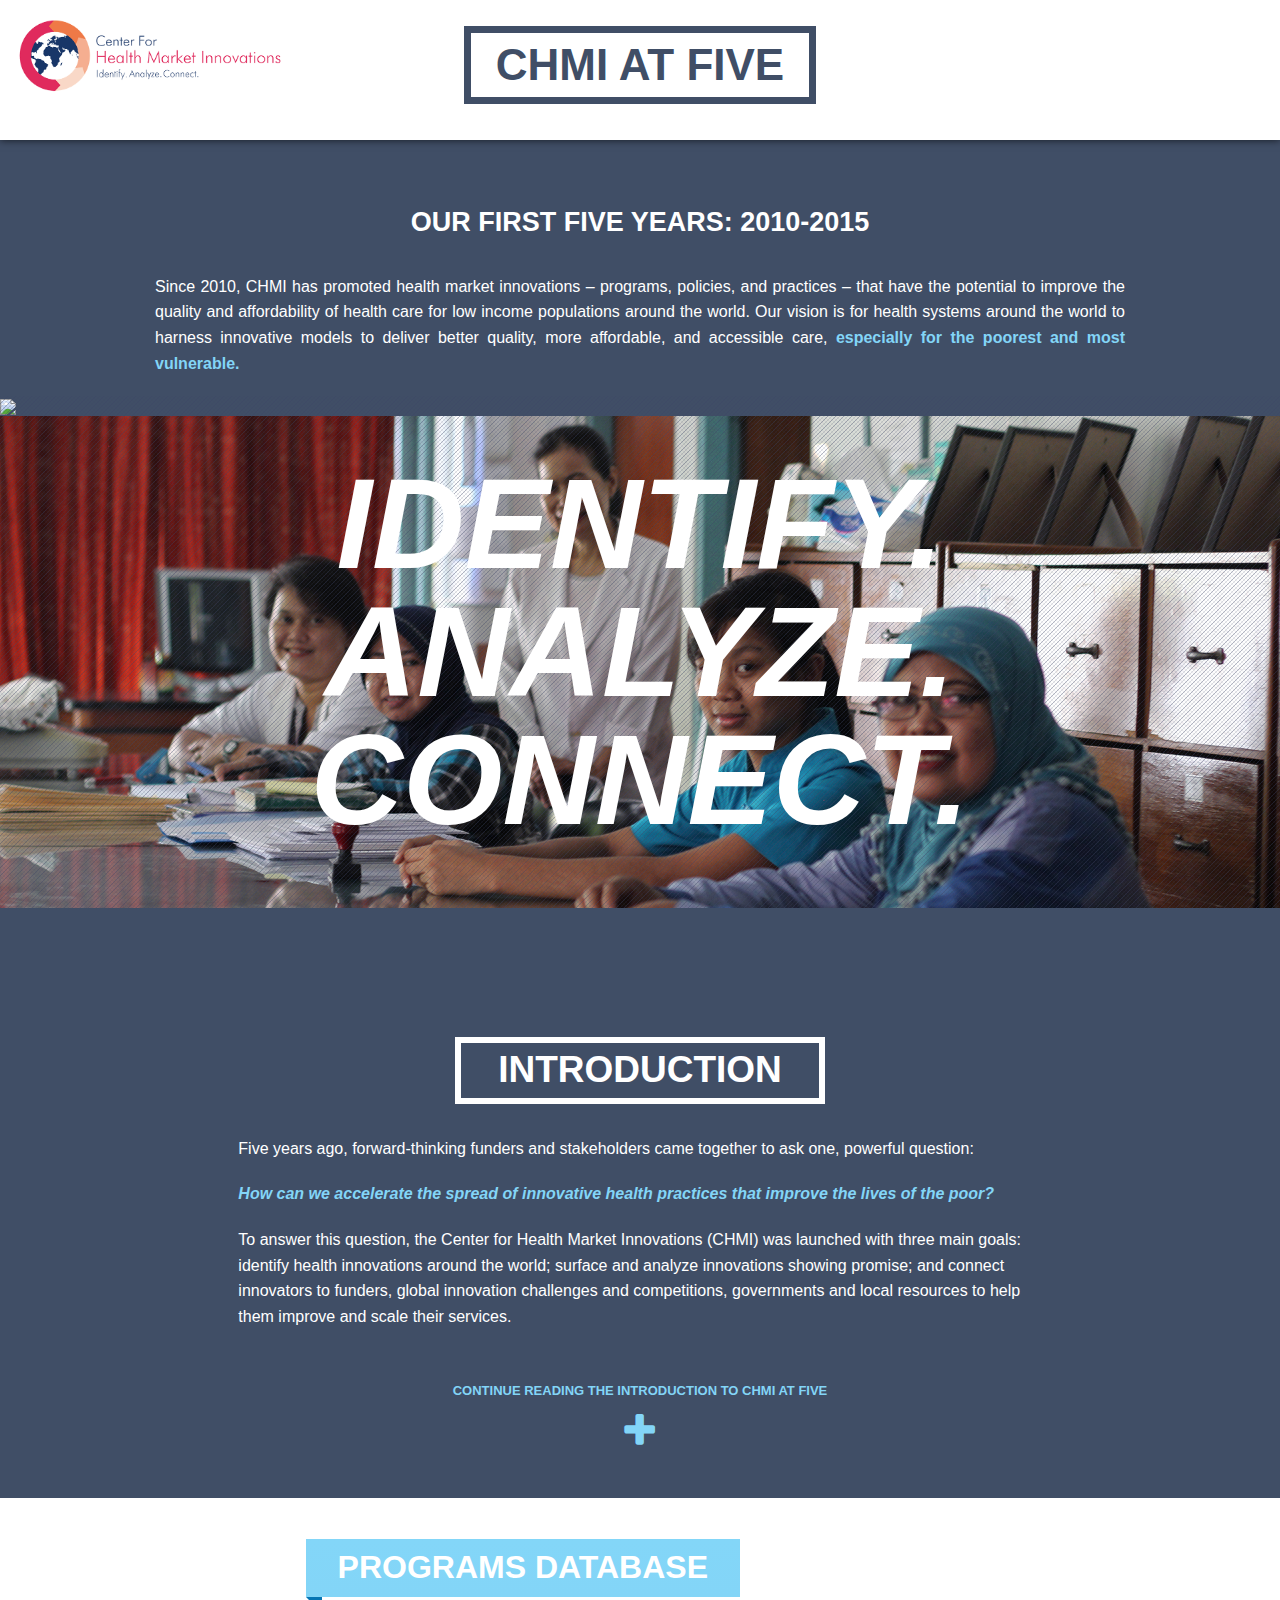
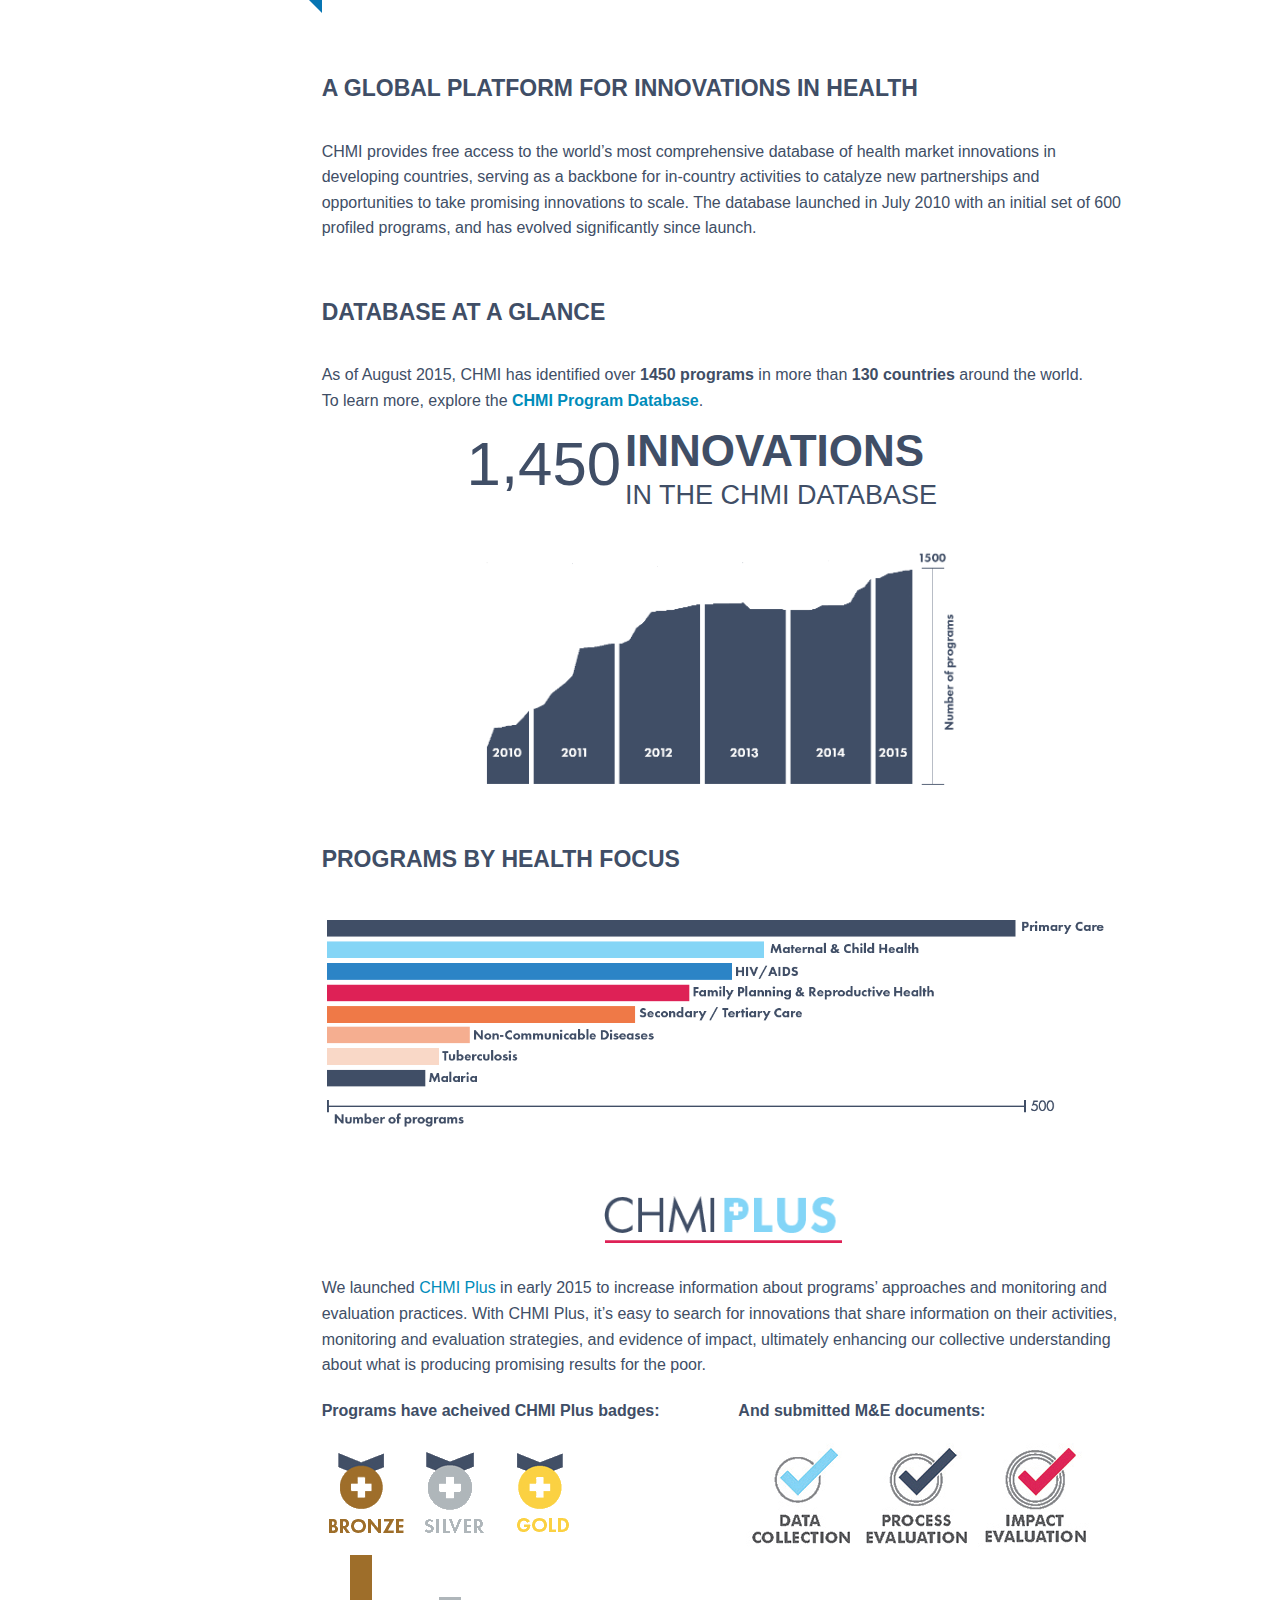
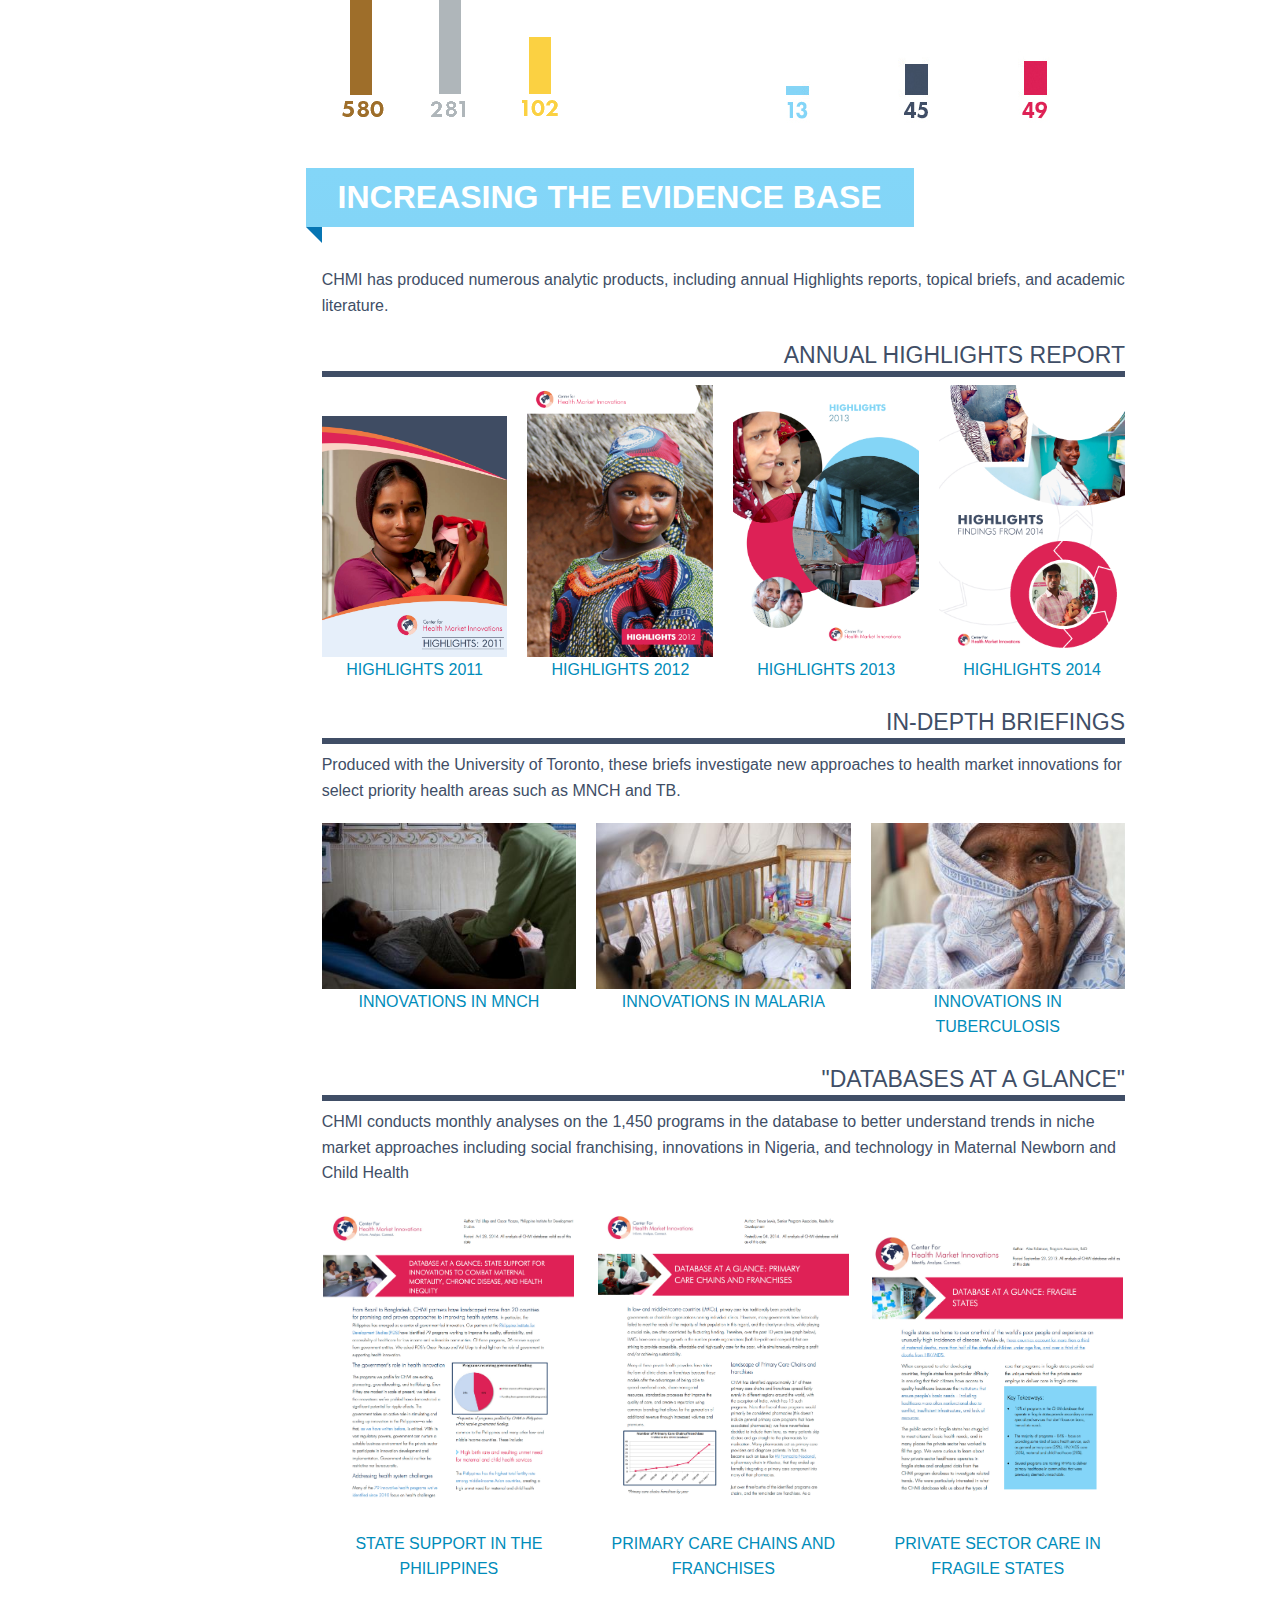
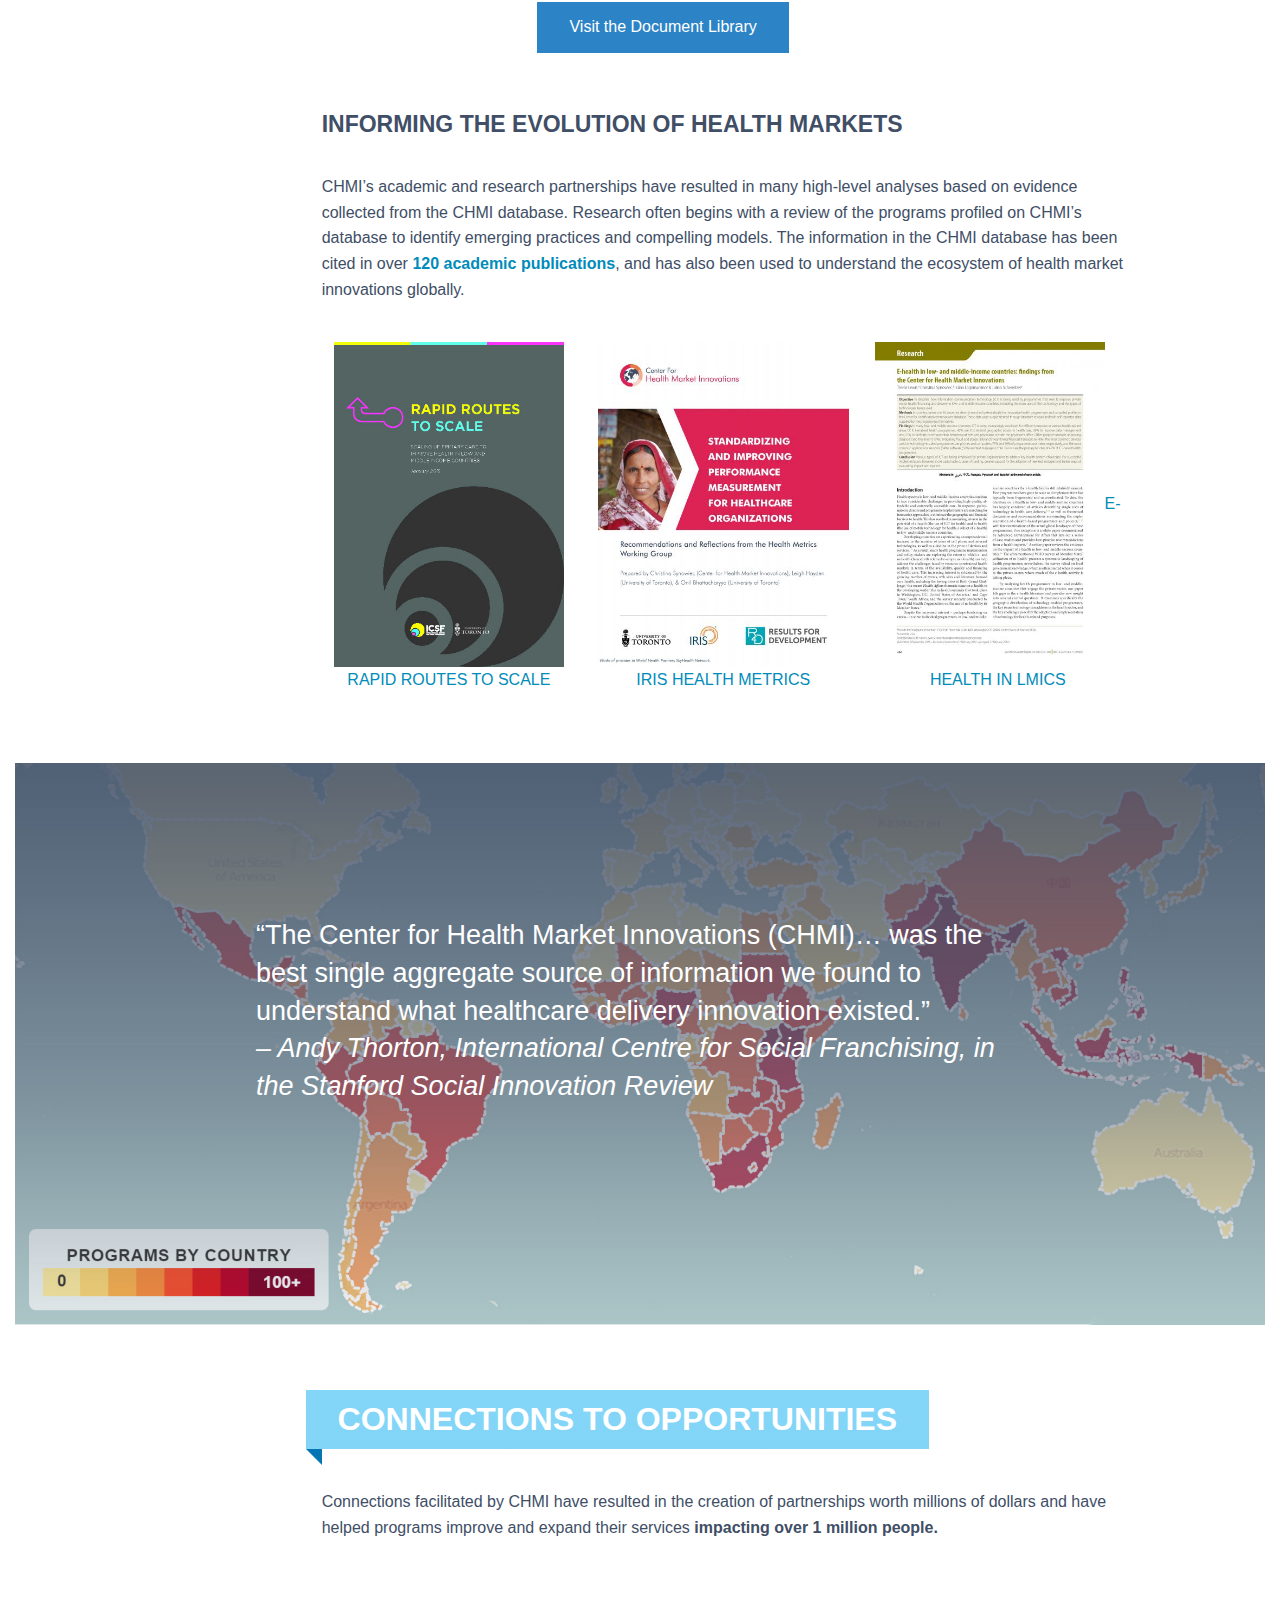
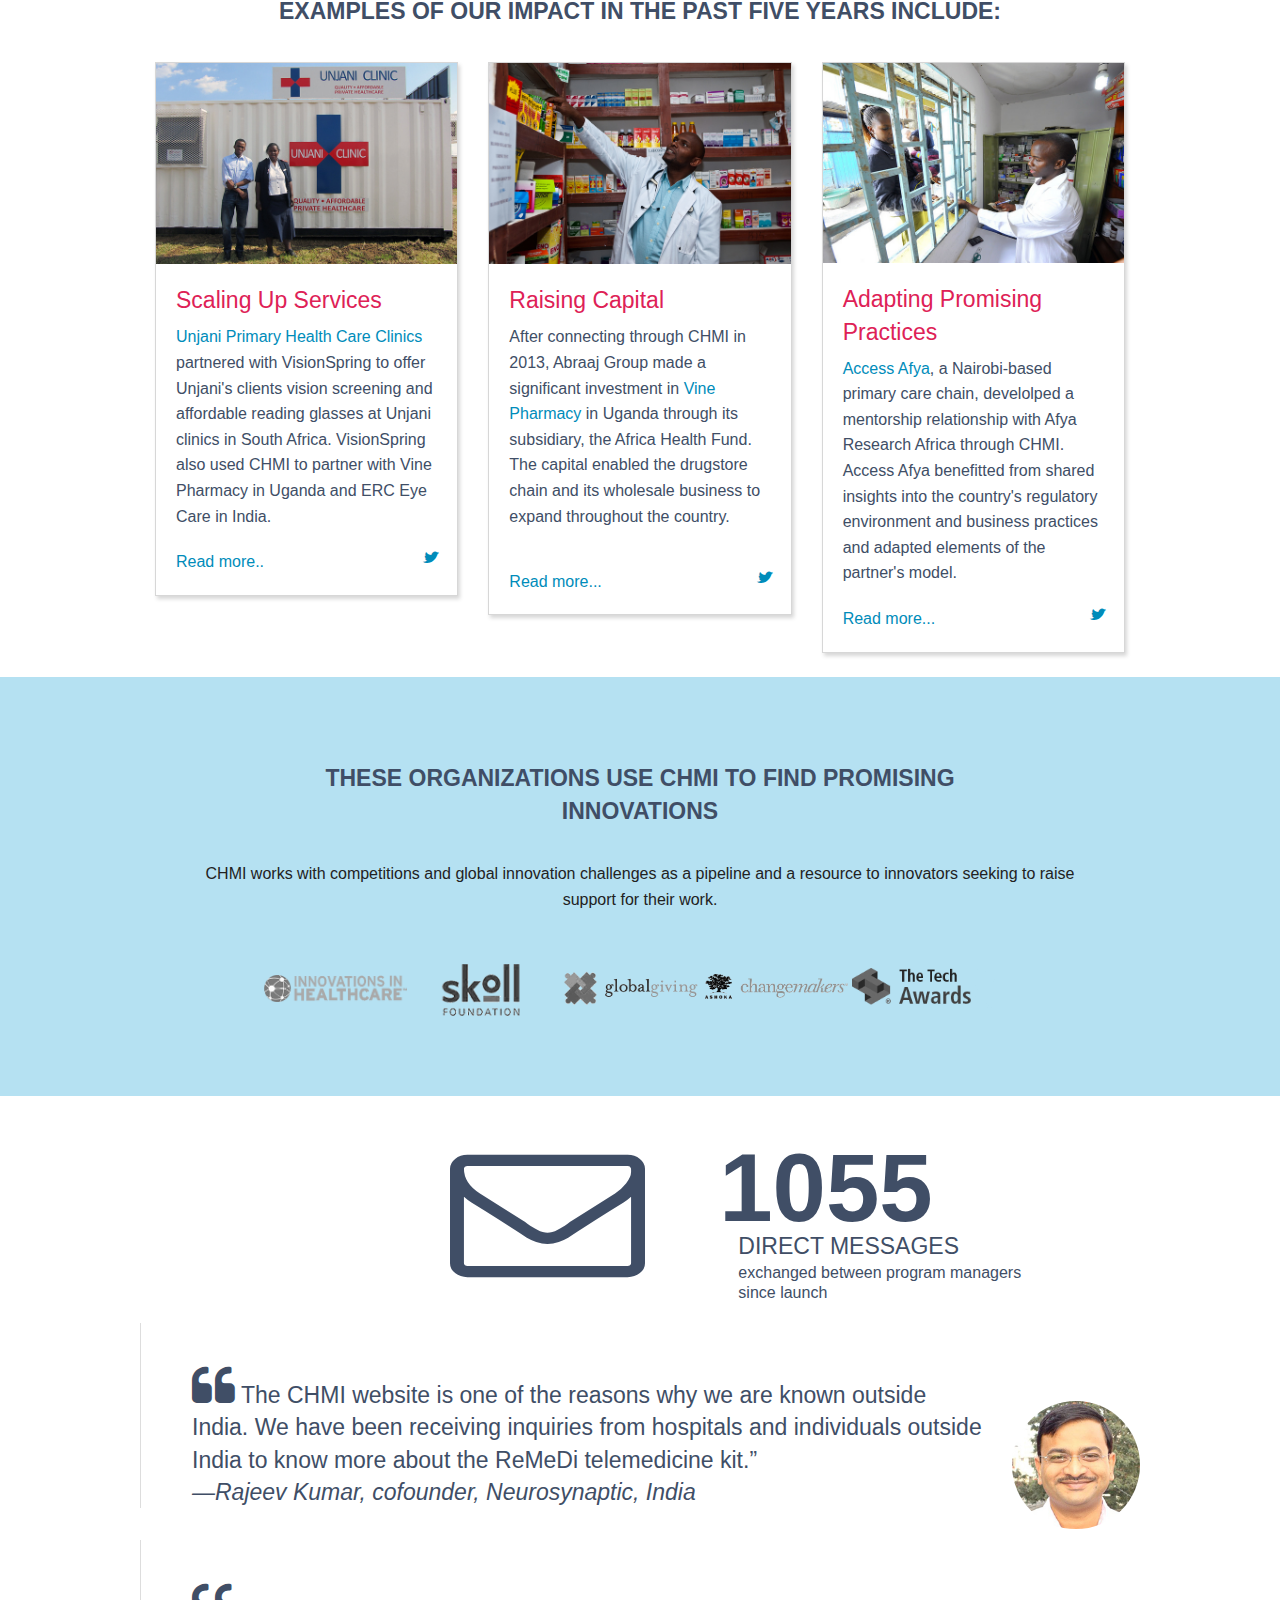
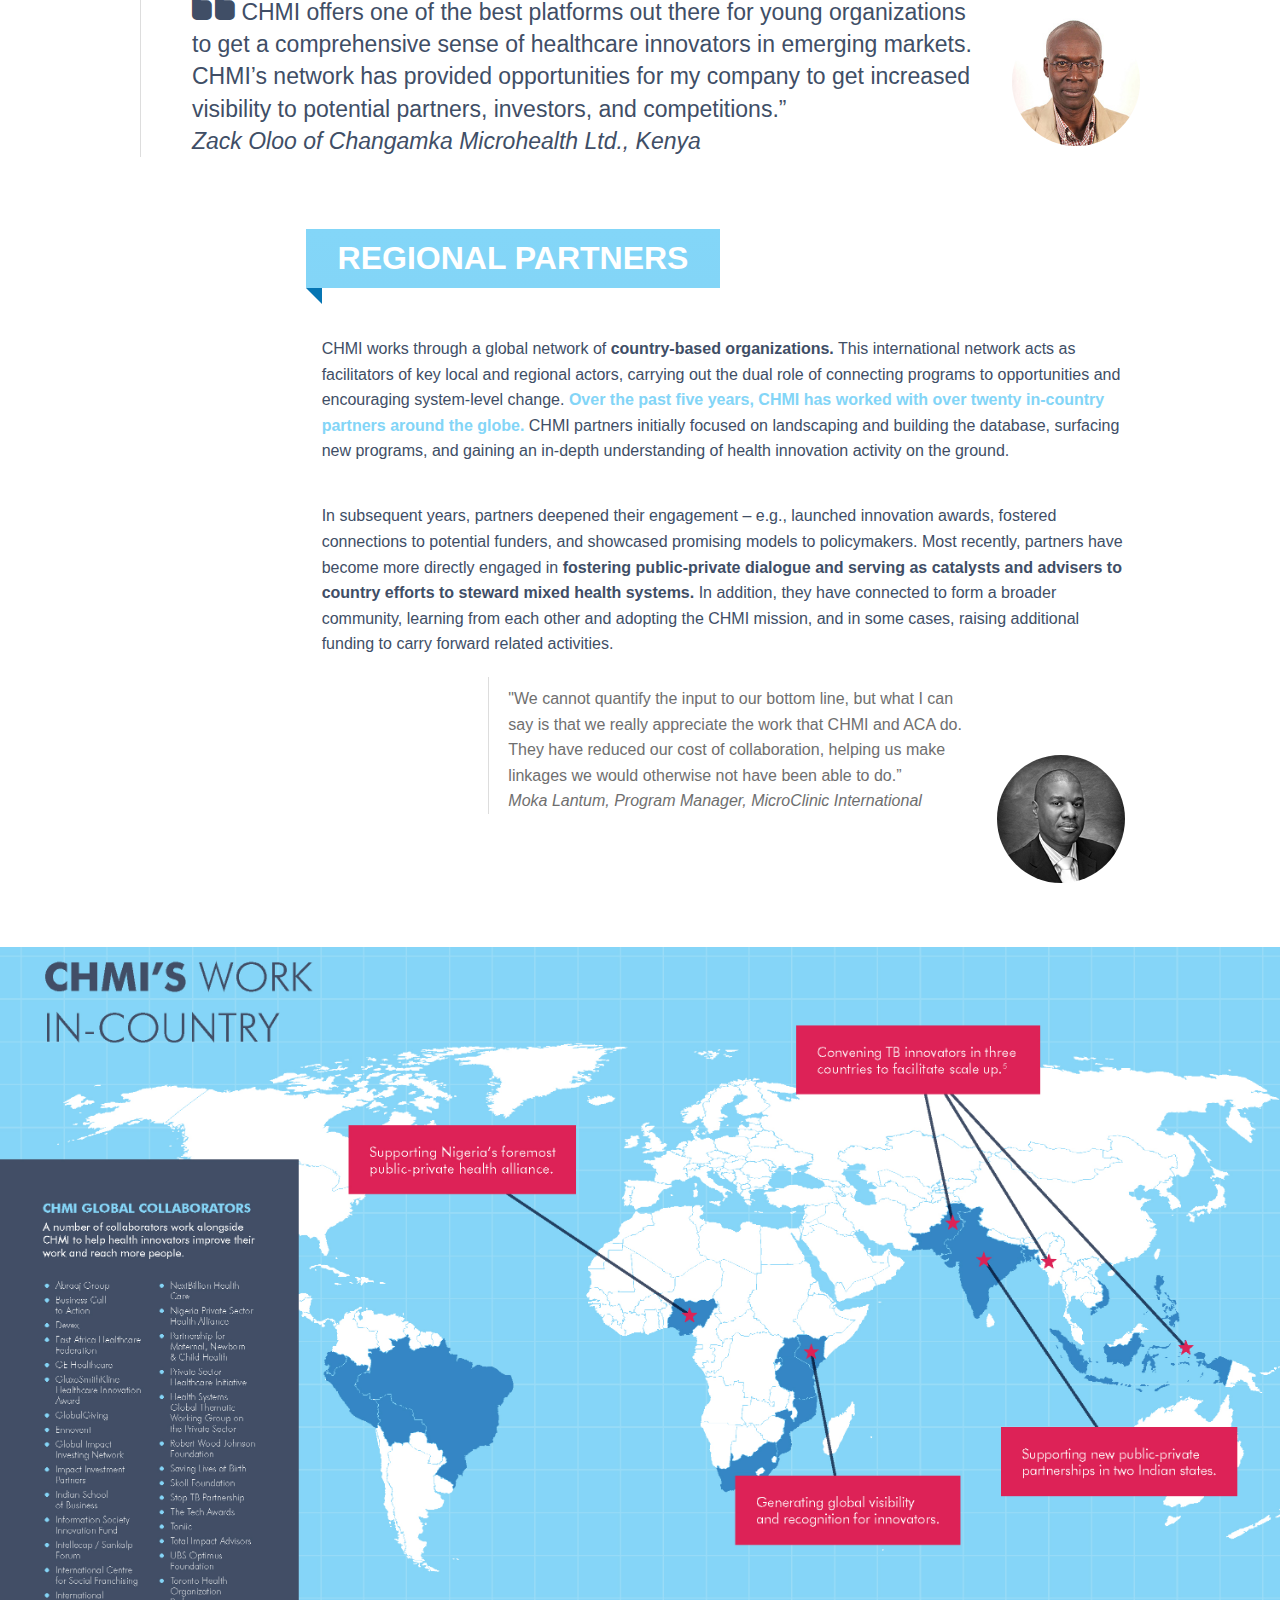
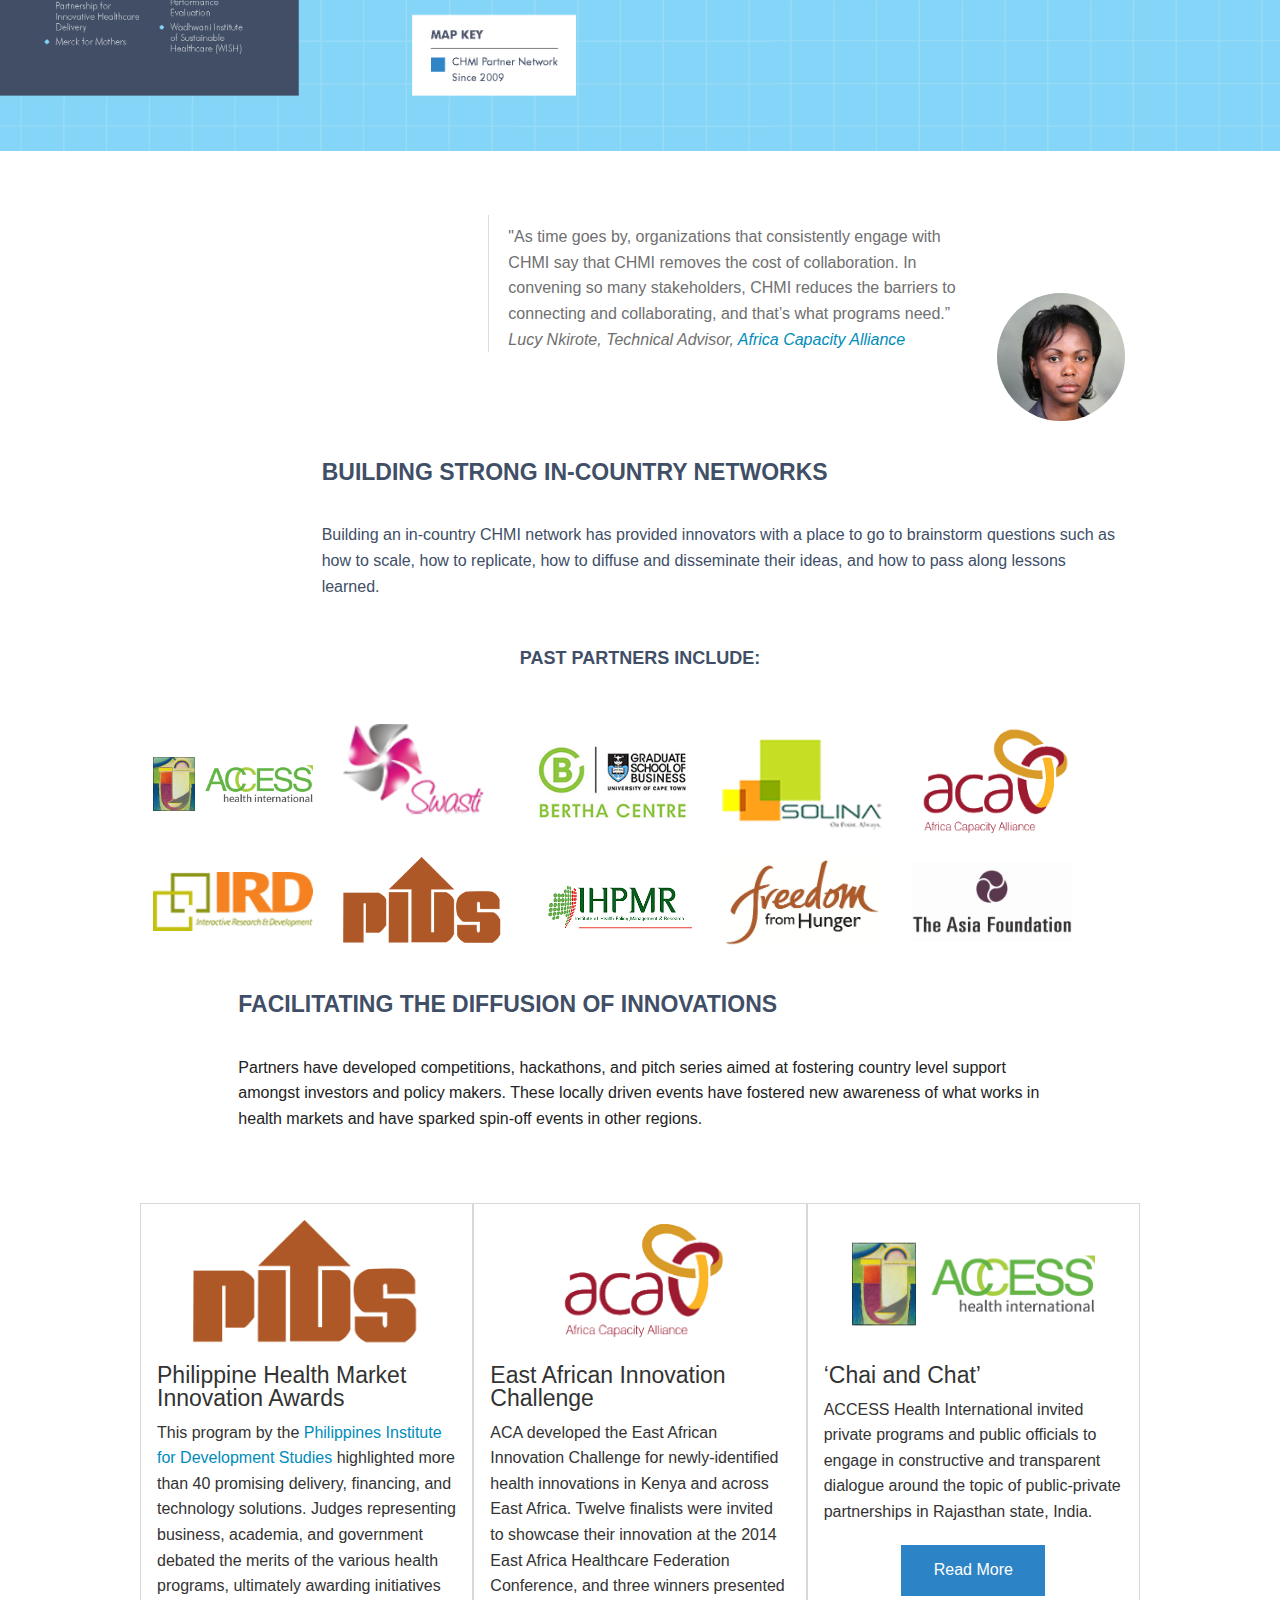
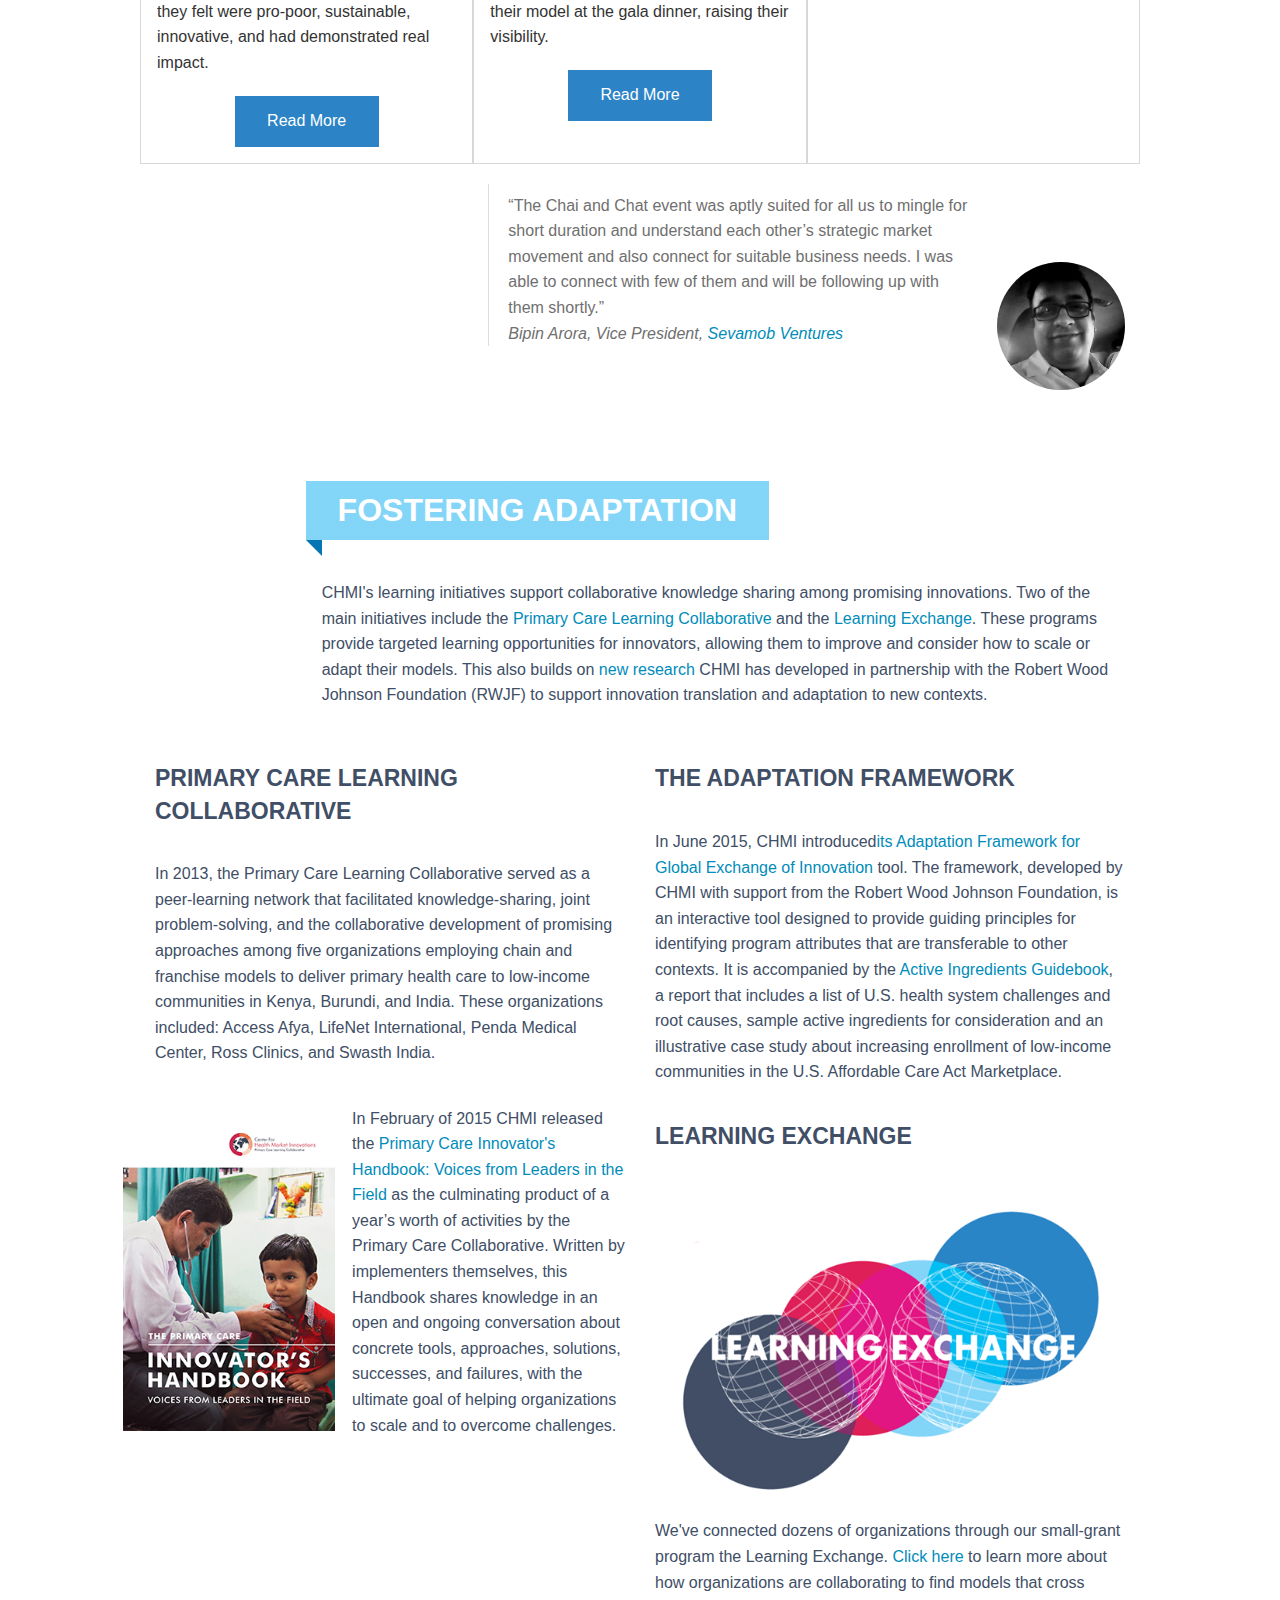
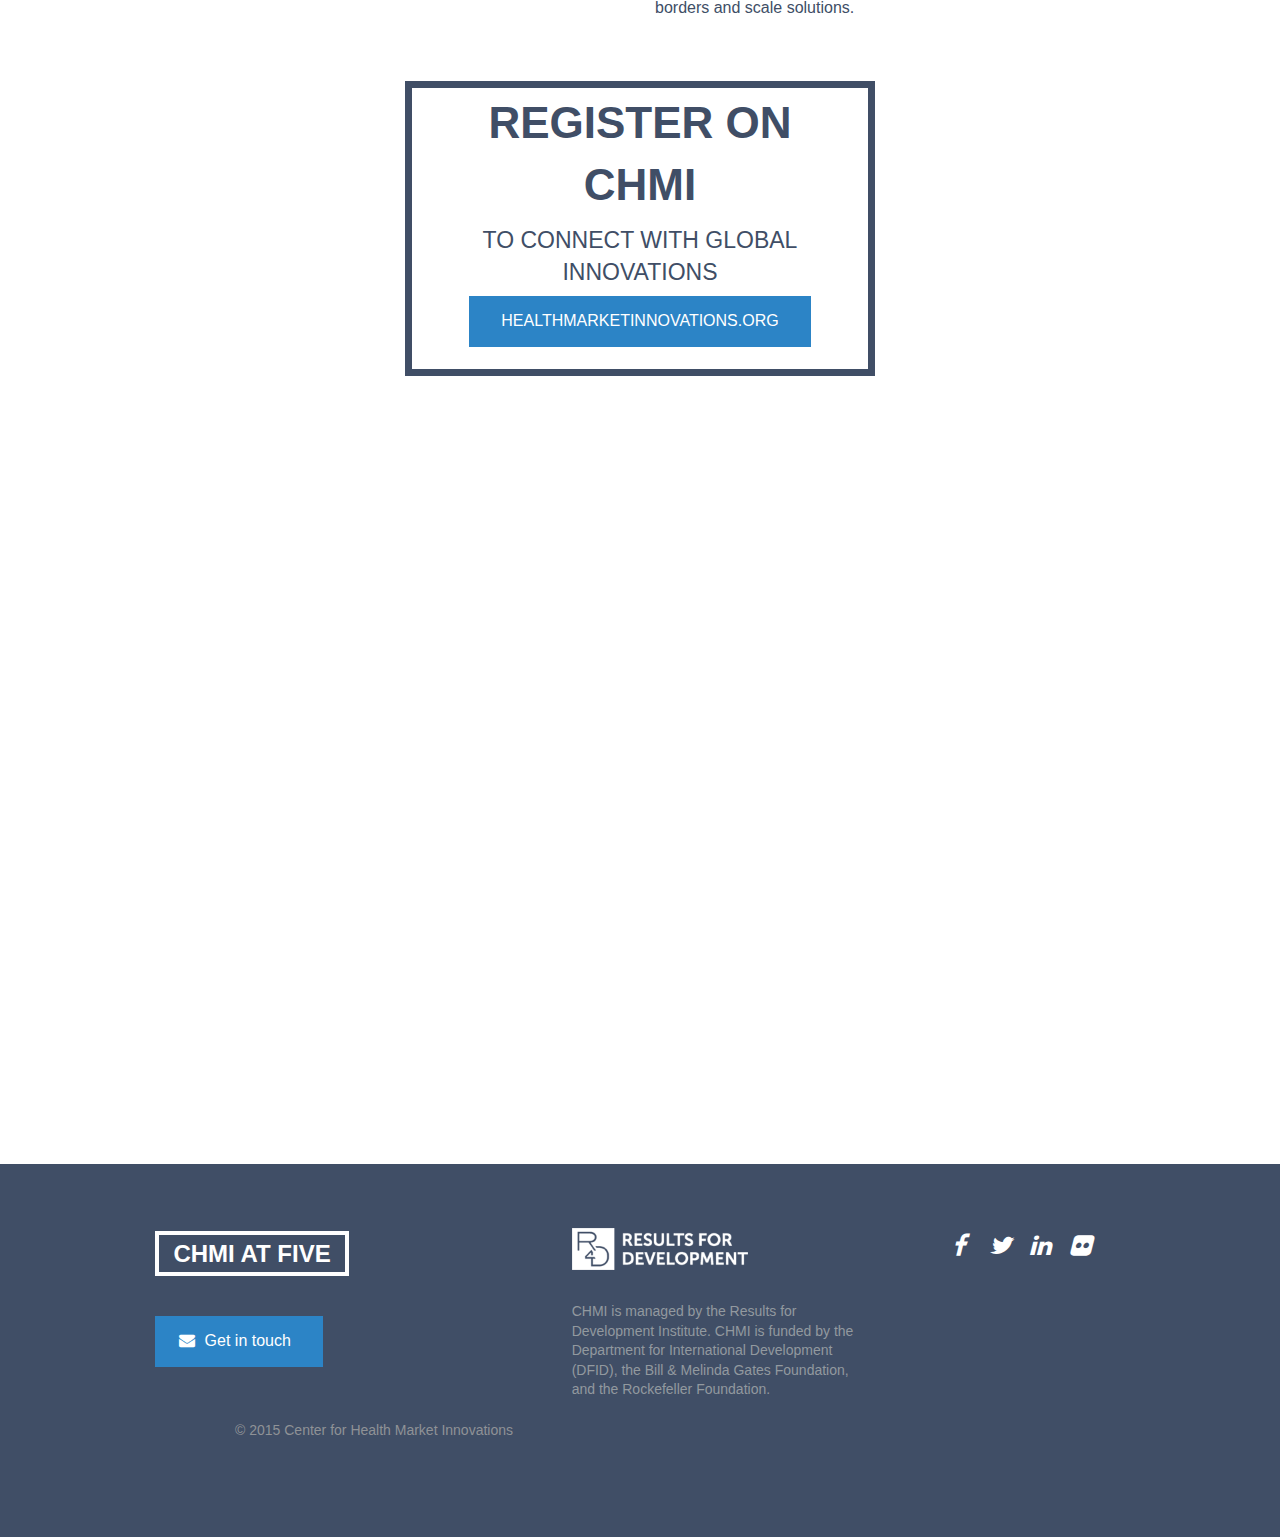
==== index.html @ 45d21d83 "final button" ====
<!DOCTYPE html>
<html>
<head>
    <meta charset="UTF-8">
    <meta content="width=device-width, initial-scale=1.0" name="viewport">

    <title>CHMI At Five | The Center for Health Market Innovations</title>
    <meta lang="en">
    <link href="css/foundation.min.css" rel="stylesheet">
    <link href="css/app.css" rel="stylesheet">
    <link href="https://maxcdn.bootstrapcdn.com/font-awesome/4.3.0/css/font-awesome.min.css" rel="stylesheet">
    <link href="http://cdn.jsdelivr.net/jquery.slick/1.5.5/slick.css" rel="stylesheet">
    <link href="http://cdn.jsdelivr.net/jquery.slick/1.5.5/slick-theme.css" rel="stylesheet" type="text/css"><!--HEAD SCRIPTS-->

    <script src="js/vendor/modernizr.js"></script>
    <script src="//use.typekit.net/idf0pjr.js"></script>
    <script>
try{Typekit.load();}catch(e){}
    </script>
</head>

<body class="tk-futura-pt">
    <!--Topbar nav content-->

    <header>
        <div class="fixed marquee">
            <nav class="top-bar large" data-topbar="">
                <div class="row">
                    <div class="small-3 left CHMIlogo">
                        <a href="http://www.healthmarketinnovations.org"><img alt="CHMI logo" src="img/CHMIlogo.png"></a>
                    </div>

                    <div class="small-12 small-centered">
                        <h1 class="topTitle" id="Top">CHMI at Five</h1>
                    </div>

                    <div class="large-3 small-4 right topLinks">
                        <ul class="inline-list right">
                            <li>
                                <a href="http://healthmarketinnovations.org/user/register">Join CHMI</a>
                            </li>

                            <li>
                                <a href="http://www.healthmarketinnovations.org">Visit the main site</a>
                            </li>
                        </ul>
                    </div>
                </div>
            </nav>
        </div>
    </header>

    <div class="pageWrap">
        <!--Main content-->

        <div class="colorTile1">
            <div class="row">
                <div class="small-10 small-centered columns contentWrap">
                    <h3 id="inText">Our First Five Years: 2010-2015</h3>
                </div>

                <div class="small-12 small-centered columns">
                    <p class="text-justify">Since 2010, CHMI has promoted health market innovations – programs, policies, and practices – that have the potential to improve the quality and affordability of health care for low income populations around the world. Our vision is for health systems around the world to harness innovative models to deliver better quality, more affordable, and accessible care, <span class="blue-em">especially for the poorest and most vulnerable.</span></p>
                </div>
            </div>

            <div class="slideContainer">
                <h1 id="heroText">Identify.<br>
                Analyze.<br>
                Connect.</h1>

                <div class="slick-multislider heroImage">
                    <div><img src="img/CHMIgroup1.jpg"></div>
                    <div><img src="img/CHMI_IAC1.jpg"></div>
                    <div><img src="img/CHMI_IAC2.jpg"></div>
                    <div><img src="img/CHMI_IAC3.jpg"></div>
                    <div><img src="img/CHMI_IAC4.jpg"></div>
                    <div><img src="img/CHMI_IAC5.jpg"></div>
                    <div><img src="img/CHMI_IAC6.jpg"></div>
                    <div><img src="img/CHMI_IAC7.jpg"></div>
                    <div><img src="img/CHMI_IAC8.jpg"></div>
                </div>
            </div>

            <div class="row">
                <div class="medium-10 small-12 small-centered columns">
                    <h2 class="secTitle" style="width:10em">Introduction</h2>
                    <p>Five years ago, forward-thinking funders and stakeholders came together to ask one, powerful question:</p>
                </div>
            </div>

            <div class="row">
                <div class="small-12 medium-10 small-centered columns">
                    <p class="blue-em"><em>How can we accelerate the spread of innovative health practices that improve the lives of the poor?</em></p>
                </div>
            </div>

            <div class="row">
                <div class="medium-10 small-12 small-centered columns">
                    <p>To answer this question, the Center for Health Market Innovations (CHMI) was launched with three main goals: identify health innovations around the world; surface and analyze innovations showing promise; and connect innovators to funders, global innovation challenges and competitions, governments and local resources to help them improve and scale their services.</p><a class="expander readmore" href="#">Continue Reading the Introduction to CHMI at Five<br/><br/>
                    <span class="down-chev rotate down fa chev fa-plus fa-3x"></span></a>

                    <div class="content acs">
                        <!--Intro Text-->

                        <p>The <strong>CHMI approach combines information provision, analysis, research, connections and ‘learning’ activities</strong> that promote the improvement and adaptation of promising programs, policies and practices that show promise in providing better and more affordable care to the poor.</p>

                        <p>This year, as we celebrate our five year anniversary, we wanted to share highlights of what we have accomplished, what we have learned through the years, and where we hope to go next.</p><br>

                        <h4 class="subheadW">Improved access to information on the universe of health innovations</h4>

                        <p>After five years of intensive landscaping we have profiled more than 1,450 health programs, policies and practices from over 130 countries, making the CHMI database the most comprehensive global online repository of information on health innovations. Our online database has been used over 1 million times, with over half of the visits coming from low- and middle-income countries (LMICs). Today, the database has been used in a variety of different ways – to identify programs for funding, to understand the landscape of programmatic options by governments, to connect with like-minded innovators, to spot new trends and promising practices, and as a research tool cited in over 120 publications.</p>

                        <h4 class="subheadW">Increased the evidence base to promote learning and collaboration in health innovation</h4>

                        <p>One of the most critical gaps we have sought to address through CHMI is the lack of systematic evidence on health markets and the individual programs operating within them. We have made several investments to increase our understanding about which programs are showing promising results, as well as what implementation challenges programs face. The CHMI <a href="http://healthmarketinnovations.org/about/reported-results">Reported Results</a> initiative and <a href="http://healthmarketinnovations.org/about/CHMIPlus">CHMI PLUS</a> encourage hundreds of organizations to share their results and impact through CHMI. Increasing transparency about programmatic results promotes an environment of learning and collaboration across our network of innovators. The more programs share, the more CHMI and others can engage with them with targeted support such as evaluation and learning services.</p><br>

                        <p>In addition, the CHMI database provides a rich source of data to better understand developments in the growth and diffusion of specific types of business models – e.g., models that improve maternal and child health or increase access to primary care. Today, the CHMI database has been used to develop nearly 40 unique research and analytic products from the CHMI team and our collaborators – ranging from our <a href="C:/Users/lgoodman/Downloads/healthmarketinnovations.org/Highlights">annual Highlights Reports</a> providing an overview of trends in health innovation, to our partnership with the Global Impact Investing Network to develop standardized <a href="http://healthmarketinnovations.org/content/health-metrics">health metrics</a> for innovators, to our in-depth research on the role of <a href="http://healthmarketinnovations.org/sites/default/files/IP%20Study_Summary%20for%20HSR_10%2010%2010.pdf">Informal Providers in Mixed Health Systems</a>.</p>

                        <h4 class="subheadW">Collaborated with a network of country-based partners to capitalize on health innovations for national health priorities</h4><img alt="A meeting of CHMI and regional partners in Kenya in 2011" class="quote-right" src="img/Kenya_meeting1.jpg">

                        <p class="text-justify">Our global network of country-based organizations has facilitated some of CHMI's most exciting activities. This network of partners works to understand the innovations in their country and inform policy and practice about how innovations can be harnessed to improve health services for the poor. CHMI’s partners have developed a number of country-level mechanisms to source and support programs – e.g., competitions, innovation hackathons, and pitch series aimed at fostering country level support to innovations amongst donors, investors and policymakers. Our partners have collaborated with policymakers to promote increased government engagement of private sector providers and created broad-based platforms for key health systems stakeholders that promote alignment around how to capitalize on the innovations in their country. These <a href="http://healthmarketinnovations.org/blog/spotlight-access-health-facilitating-public-private-partnerships-health">locally driven efforts</a> have sparked increased momentum around the potential of how health innovations can be supported by governments and others to advance countries’ national health priorities.</p>

                        <h4 class="subheadW">Supported the improvement and adaptation of health innovations.</h4>

                        <p>Early on, CHMI recognized the need for user-driven learning opportunities so that programs could work with like-minded peers to co-create solutions to common challenges, adapt promising practices from others, and iterate and experiment with new approaches. The overarching goal was to improve their models and make them more scalable and sustainable. To achieve this, CHMI launched the Learning Exchange and <a href="http://healthmarketinnovations.org/document/chmi-primary-care-learning-collaborative-overview">Primary Care Learning Collaborative</a> to help innovators build upon existing models and adapt promising practices. These initiatives have promoted extensive cross-border collaboration resulting in valuable insights and practical recommendations for improvement and adaptation.</p>

                        <p class="quote-left fancy-quote">The evolution of our work has taught us that there is great potential in connecting promising innovations to governments through policy and financing mechanisms, global collaborators working to improve health systems, and each other with the goal of achieving amplified impact on health markets and promoting the diffusion of “what works” beyond individual programs and contexts.</p>

                        <p>Programs point to the value of collaborative learning opportunities, and the utility of the lessons learned in the <a href="http://healthmarketinnovations.org/Handbook">Innovator’s Handbook</a>.</p>

                        <h4 class="subheadW">Where we can go in the future…</h4>

                        <p>In early 2015, CHMI underwent a strategic review of its work of the past five years. The process was conducted by an independent evaluator in close collaboration with our funders, UK Aid and the Bill and Melinda Gates Foundation (BMGF). This strategic review provided us with a valuable opportunity for self-reflection and open discussion about CHMI’s genesis and original objectives, accomplishments, lessons learned, and potential future directions. A key takeaway from the review was that CHMI continues to be a highly relevant platform with important accomplishments over the past five years which can be leveraged to achieve even greater impact in the future. Read our founder Gina Lagomarsino's article on <a href="https://www.devex.com/news/the-5-c-s-of-innovation-ecosystems-86639">The Five C's of Innovation Ecosystems"</a> to learn how we're applying the lessons of CHMI accross the multiple innovation platforms at Results for Development. As our work has evolved continuously since CHMI’s launch, we expect our activities will continue to evolve in the future as we facilitate innovations to improve health markets around the world. In the near-term, our new portfolio of “learning” activities that promote the improvement and adaptation of promising programs are already reaching new communities of innovators and global partners. Stay tuned to learn more!</p><br>
                    </div>
                </div>
            </div>
        </div>

        <div class="colorTile2 --colorTile3--">
            <div class="row">
                <section class="medium-10 small-12 push-2 columns">
                    <div id="ribbon">
                        <span id="Ribcontent">Programs Database</span>
                    </div>

                    <h4 class="subheader2">A Global Platform for Innovations in Health</h4>

                    <p>CHMI provides free access to the world’s most comprehensive database of health market innovations in developing countries, serving as a backbone for in-country activities to catalyze new partnerships and opportunities to take promising innovations to scale. The database launched in July 2010 with an initial set of 600 profiled programs, and has evolved significantly since launch.</p>
                </section>
            </div>

            <div class="row">
                <section class="medium-10 small-12 push-2 columns">
                    <h4 class="subheader2">Database at a Glance</h4>

                    <p>As of August 2015, CHMI has identified over <strong>1450 programs</strong> in more than <strong>130 countries</strong> around the world.<br>
                    To learn more, explore the <a href="http://www.healthmarketinnovations.org/programs"><strong>CHMI Program Database</strong></a>.</p>

                    <div class="small-8 small-centered columns">
                        <div class="odometer" id="odometer">
                            600
                        </div>

                        <h1 style="text-transform:uppercase; line-height:.8em; font-weight:700;">Innovations</h1>

                        <h3 style="text-transform:uppercase">in the CHMI Database</h3>
                    </div>

                    <div class="small-8 small-centered columns revealOnScroll" data-animation="fadeInLeft" id=""><img src="img/programtimemap.png"></div>
                </section>
            </div>

            <div class="row">
                <div class="small-10 push-2 columns revealOnScroll" data-animation="fadeInRight">
                <h4 class="subheader2">Programs by Health Focus</h4><img src="img/ProgramsFocus2.png"></div>
            </div><br>

            <div class="row">
                <div class="small-12 medium-10 push-2 columns top-mar">
                    <div class="small-12 medium-4 small-centered columns"><img alt="CHMI Plus" src="img/CHMIPlus.png"></div>

                    <p class="top-mar">We launched <a href="http://healthmarketinnovations.org/about/CHMIPlus">CHMI Plus</a> in early 2015 to increase information about programs’ approaches and monitoring and evaluation practices. With CHMI Plus, it’s easy to search for innovations that share information on their activities, monitoring and evaluation strategies, and evidence of impact, ultimately enhancing our collective understanding about what is producing promising results for the poor.</p>

                    <div class="row">
                        <div class="medium-6 small-12 columns revealOnScroll" data-animation="fadeInUp">
                        <p class="bold-li">Programs have acheived CHMI Plus badges:</p><img alt="CHMI Plus Badges" src="img/PLUSbadges.png"></div>

                        <div class="medium-6 small-12 columns revealOnScroll" data-animation="fadeInUp">
                        <p class="bold-li">And submitted M&amp;E documents:</p><img alt="CHMI M and E docs" src="img/MEBadges815.jpg"></div>
                    </div>
                </div>
            </div>
        </div>

        <div class="colorTile2 --colorTile1--">
            <div class="row">
                <section class="medium-10 push-2 small-12 columns">
                    <div id="ribbon">
                        <span id="Ribcontent">Increasing the Evidence Base</span>
                    </div>

                    <p>CHMI has produced numerous analytic products, including annual Highlights reports, topical briefs, and academic literature.</p>

                    <div>
                        <section>
                            <h4 class="repTitle">Annual Highlights Report</h4>

                            <ul class="medium-block-grid-4 small-block-grid-2 reports">
                                <li>
                                    <a href="http://healthmarketinnovations.org/document/chmi-highlights-2011"><img src="img/Highlights2011cover.jpg" style="margin-top: 17%">Highlights 2011</a>
                                </li>

                                <li>
                                    <a href="http://healthmarketinnovations.org/document/chmi-highlights-2012"><img src="img/Highlights2012cover.jpg">Highlights 2012</a>
                                </li>

                                <li>
                                    <a href="http://healthmarketinnovations.org/document/highlights-2013"><img src="img/Highlights2013cover.jpg">Highlights 2013</a>
                                </li>

                                <li>
                                    <a href="http://healthmarketinnovations.org/Highlights2014"><img src="img/Highlights2014cover.jpg">Highlights 2014</a>
                                </li>
                            </ul><!--Highlights-->
                        </section>

                        <section>
                            <h4 class="repTitle">In-Depth Briefings</h4>

                            <p>Produced with the University of Toronto, these briefs investigate new approaches to health market innovations for select priority health areas such as MNCH and TB.</p>

                            <ul class="small-block-grid-3 reports">
                                <li>
                                    <a href="http://healthmarketinnovations.org/document/mnch-brief-september-2013"><img src="img/MNCHbrief.jpg">Innovations in MNCH</a>
                                </li>

                                <li>
                                    <a href="http://healthmarketinnovations.org/document/malaria-brief-april-2014"><img src="img/Malariabrief.jpg">Innovations in Malaria</a>
                                </li>

                                <li>
                                    <a href="http://healthmarketinnovations.org/document/tuberculosis-brief-may-2014"><img src="img/TBbrief.jpg">Innovations in Tuberculosis</a>
                                </li>
                            </ul><!--Briefs-->
                        </section>

                        <section>
                            <h4 class="repTitle">"Databases at a Glance"</h4>

                            <p>CHMI conducts monthly analyses on the 1,450 programs in the database to better understand trends in niche market approaches including social franchising, innovations in Nigeria, and technology in Maternal Newborn and Child Health</p>

                            <ul class="small-block-grid-3 reports">
                                <li>
                                    <a href="http://healthmarketinnovations.org/blog/database-glance-state-support-innovations-combat-maternal-mortality-chronic-disease-and-health"><img src="img/DAGPhilippines.jpg">State Support in the Philippines</a>
                                </li>

                                <li>
                                    <a href="http://healthmarketinnovations.org/blog/database-glance-chains-and-franchises-providing-primary-care"><img src="img/DAGChainsFranchises.jpg">Primary Care Chains and Franchises</a>
                                </li>

                                <li>
                                    <a href="http://healthmarketinnovations.org/blog/database-glance-private-sector-care-fragile-states"><img src="img/DAGFragileStates.jpg">Private Sector Care in Fragile States</a>
                                </li>
                            </ul><!--DAGS-->
                        </section>

                        <div class="small-6 small-centered columns">
                            <a class="button" href="http://healthmarketinnovations.org/search/site/database%20at%20a%20glance">Visit the Document Library</a>
                        </div>
                    </div>

                    <div>
                        <h4 class="subheader2">Informing the Evolution of Health Markets</h4>

                        <p>CHMI’s academic and research partnerships have resulted in many high-level analyses based on evidence collected from the CHMI database. Research often begins with a review of the programs profiled on CHMI’s database to identify emerging practices and compelling models. The information in the CHMI database has been cited in over <a href="https://scholar.google.com/scholar?hl=en&q=healthmarketinnovations.org&btnG=&as_sdt=1%2C9&as_sdtp="><strong>120 academic publications</strong></a>, and has also been used to understand the ecosystem of health market innovations globally.</p><br>

                        <ul class="small-block-grid-3 reports">
                            <li>
                                <a href="http://www.the-icsf.org/wp-content/uploads/2015/01/Rapid-Routes-to-Scale-Report-Jan-20151.pdf"><img src="img/RapidRoutes.jpg">Rapid Routes to Scale</a>
                            </li>

                            <li>
                                <a href="http://healthmarketinnovations.org/sites/default/files/IRIS%20long%20paper%20with%20cover.pdf"><img src="img/IRIS.jpg">IRIS Health Metrics</a>
                            </li>

                            <li>
                                <a href="http://healthmarketinnovations.org/sites/default/files/E-health%20in%20low-%20and%20middle-income%20countries%20-%20findings%20from%20the%20Center%20for%20Health%20Market%20Innovations.pdf"><img src="img/eHealth.jpg">e-Health in LMICs</a>
                            </li>
                        </ul>
                    </div>
                </section>
            </div>
        </div>

        <div class="top-mar small-12 small-centered columns">
            <div class="small-12 small-centered clear">
                <h3 class="overlay">“The Center for Health Market Innovations (CHMI)… was the best single aggregate source of information we found to understand what healthcare delivery innovation existed.”<br>
                <span class="qsource">– Andy Thorton, International Centre for Social Franchising, in the Stanford Social Innovation Review</span></h3>
            </div>

            <div class="bw-gradient"><img class="small-12 map" src="img/map.jpg"></div>
        </div>

        <div class="colorTile2">
            <div class="row">
                <section class="small-10 push-2 columns">
                    <div id="ribbon">
                        <span id="Ribcontent">Connections to Opportunities</span>
                    </div>

                    <p>Connections facilitated by CHMI have resulted in the creation of partnerships worth millions of dollars and have helped programs improve and expand their services <span class="t-heavy">impacting over 1 million people.</span></p>
                </section>
            </div>
        </div>
    </div>

    <div class="row">
        <div class="small-12">
            <h4 class="subheader2 text-center">Examples of our impact in the past five years include:</h4>
        </div>

        <div class="medium-6 large-4 columns">
            <article class="article-card">
                <img alt="Unjani clinics" src="img/Unjani_card.jpg">

                <div class="card-content">
                    <h4>Scaling Up Services</h4>

                    <p><a href="http://healthmarketinnovations.org/program/unjani-clinics">Unjani Primary Health Care Clinics</a> partnered with VisionSpring to offer Unjani's clients vision screening and affordable reading glasses at Unjani clinics in South Africa. VisionSpring also used CHMI to partner with Vine Pharmacy in Uganda and ERC Eye Care in India.</p>

                    <p><a href="http://healthmarketinnovations.org/sites/default/files/inline_files/Unjani%20Test_5.pdf">Read more..</a> <a class="right fa fa-twitter" href="http://twitter.com/home?status=Stories%20of%20scaling%20innovation%20in%20South%20Africa%20via%20@CHMInnovations" style="font-style: italic"></a></p>
                </div>
            </article>
        </div>

        <div class="medium-6 large-4 columns">
            <article class="article-card">
                <img alt="Vine Pharmacy, Uganda" src="img/Vine_card.png">

                <div class="card-content">
                    <h4>Raising Capital</h4>

                    <p>After connecting through CHMI in 2013, Abraaj Group made a significant investment in <a href="http://healthmarketinnovations.org/program/vine-pharmacy">Vine Pharmacy</a> in Uganda through its subsidiary, the Africa Health Fund. The capital enabled the drugstore chain and its wholesale business to expand throughout the country.</p><br>

                    <p><a href="http://healthmarketinnovations.org/sites/default/files/inline_files/VINE%20STORY%20.pdf">Read more...</a> <a class="right fa fa-twitter" href="http://twitter.com/home?status=Stories%20of%20scaling%20innovation%20in%20Uganda%20via%20@CHMInnovations" style="font-style: italic"></a></p>
                </div>
            </article>
        </div>

        <div class="medium-6 large-4 end columns">
            <article class="article-card">
                <img alt="Access Afya, Kenya" src="img/AAfya_card.jpg">

                <div class="card-content">
                    <h4>Adapting Promising Practices</h4>

                    <p><a href="http://healthmarketinnovations.org/program/access-afya">Access Afya</a>, a Nairobi-based primary care chain, develolped a mentorship relationship with Afya Research Africa through CHMI. Access Afya benefitted from shared insights into the country's regulatory environment and business practices and adapted elements of the partner's model.</p>

                    <p><a href="http://healthmarketinnovations.org/sites/default/files/inline_files/Afya%20partnership%20case%20study.pdf/">Read more...</a> <a class="right fa fa-twitter" href="http://twitter.com/home?status=Stories%20of%20scaling%20innovation%20in%20Kenya%20via%20@CHMInnovations" style="font-style: italic"></a></p>
                </div>
            </article>
        </div>
    </div>

    <div class="logoWrap">
        <div class="row">
            <h4 class="small-12 large-10 small-centered text-center columns subheader2">These organizations use CHMI to find promising innovations</h4>

            <p class="text-center">CHMI works with competitions and global innovation challenges as a pipeline and a resource to innovators seeking to raise support for their work.</p>

            <div class="small-12">
                <figure>
                    <img src="img/IIClogo.png">
                </figure>

                <figure>
                    <img src="img/Skoll_Logo.png">
                </figure>

                <figure>
                    <img src="img/ggiving.png">
                </figure>

                <figure>
                    <img src="img/ashoka.png">
                </figure>

                <figure>
                    <img src="img/Techlogo.png">
                </figure>
            </div>
        </div>
    </div>

    <div class="pageWrap">
        <div class="colorTile2">
            <div class="row top-mar">
                <div class="small-12 medium-4 large-4 push-4 columns fa fa-envelope-o" id="fa-stretch"></div>

                <div class="small-12 medium-4 large-4 pull-1 columns last">
                    <h1 class="big-num1">1055</h1>

                    <h4 style="color:#404e66; text-transform:uppercase; line-height:.8em">Direct Messages</h4>

                    <p style="line-height: 1.25rem">exchanged between program managers since launch</p>
                </div>
            </div>
        </div>

        <div class="row">
            <div class="small-12 small-centered quote-slider">
                <div class="slick-multislider">
                    <div>
                        <img alt="Rajeev Kumar" class="quote-pic" src="img/Rajeev.jpg">

                        <blockquote>
                            <h4><i class="fa fa-quote-left fa-2x"></i> The CHMI website is one of the reasons why we are known outside India. We have been receiving inquiries from hospitals and individuals outside India to know more about the ReMeDi telemedicine kit.”<br>
                            <span class="qsource">—Rajeev Kumar, cofounder, Neurosynaptic, India</span></h4>
                        </blockquote>
                    </div>

                    <div>
                        <img alt="Zack Oloo" class="quote-pic" src="img/zackOloo.jpg">

                        <blockquote>
                            <h4><i class="fa fa-quote-left fa-2x"></i> CHMI offers one of the best platforms out there for young organizations to get a comprehensive sense of healthcare innovators in emerging markets. CHMI’s network has provided opportunities for my company to get increased visibility to potential partners, investors, and competitions.”<br>
                            <span class="qsource">Zack Oloo of Changamka Microhealth Ltd., Kenya</span></h4>
                        </blockquote>
                    </div>
                </div>
            </div>
        </div>

        <div class="colorTile2">
            <div class="row">
                <section class="columns push-2 small-10">
                    <div id="ribbon">
                        <span id="Ribcontent">Regional Partners</span>
                    </div>

                    <h3></h3>

                    <p>CHMI works through a global network of <strong>country-based organizations.</strong> This international network acts as facilitators of key local and regional actors, carrying out the dual role of connecting programs to opportunities and encouraging system-level change. <span class="blue-em">Over the past five years, CHMI has worked with over twenty in-country partners around the globe.</span> CHMI partners initially focused on landscaping and building the database, surfacing new programs, and gaining an in-depth understanding of health innovation activity on the ground.</p><br>

                    <p>In subsequent years, partners deepened their engagement – e.g., launched innovation awards, fostered connections to potential funders, and showcased promising models to policymakers. Most recently, partners have become more directly engaged in <strong>fostering public-private dialogue and serving as catalysts and advisers to country efforts to steward mixed health systems.</strong> In addition, they have connected to form a broader community, learning from each other and adopting the CHMI mission, and in some cases, raising additional funding to carry forward related activities.</p>
                </section>

                <section class="columns right small-8">
                    <img alt="Moka Lantum" class="quote-pic" src="img/mokaLantum.jpg">

                    <blockquote>
                        <p>"We cannot quantify the input to our bottom line, but what I can say is that we really appreciate the work that CHMI and ACA do. They have reduced our cost of collaboration, helping us make linkages we would otherwise not have been able to do.”<br>
                        <span class="qsource">Moka Lantum, Program Manager, MicroClinic International</span></p>
                    </blockquote>
                </section>
            </div>
        </div><img class="small-12 small-centered columns big-img" src="img/CHMI_map.jpg">

        <div class="row">
            <div class="columns medium-8 small-12 right">
                <img alt="Lucy Nkirote" class="quote-pic" src="img/Lucy.jpg">

                <blockquote>
                    <p>"As time goes by, organizations that consistently engage with CHMI say that CHMI removes the cost of collaboration. In convening so many stakeholders, CHMI reduces the barriers to connecting and collaborating, and that’s what programs need.”<br>
                    <span class="qsource">Lucy Nkirote, Technical Advisor, <a href="http://africacapacityalliance.org">Africa Capacity Alliance</a></span></p>
                </blockquote>
            </div>
        </div>

        <div class="colorTile2">
            <div class="row">
                <section class="columns small-12 medium-10 push-2">
                    <h4 class="subheader2">Building Strong In-Country Networks</h4>

                    <p>Building an in-country CHMI network has provided innovators with a place to go to brainstorm questions such as how to scale, how to replicate, how to diffuse and disseminate their ideas, and how to pass along lessons learned.</p>
                </section>
            </div>
        </div>

        <div class="row small-12 small-centered p-Logo">
            <h5 class="subheader2 small-12 text-center small-centered">Past partners include:</h5><br>

            <figure>
                <a href="http://healthmarketinnovations.org/organization/access-health-international"><img alt="ACCESS Health Logo" class="partnerLogo" src="img/ACCESSh.png"></a>
            </figure>

            <figure>
                <a href="http://healthmarketinnovations.org/organization/swasti-health-resource-centre"><img alt="Swasti Health Logo" class="partnerLogo" src="img/Swastilogo.png"></a>
            </figure>

            <figure>
                <a href="http://healthmarketinnovations.org/organization/bertha-centre-social-innovation-and-entrepreneurship"><img alt="Bertha Logo" class="partnerLogo" src="img/Berthalogo.jpg"></a>
            </figure>

            <figure>
                <a href="http://healthmarketinnovations.org/organization/solina-health"><img alt="Solina Health Logo" class="partnerLogo" src="img/Solinalogo.png"></a>
            </figure>

            <figure>
                <a href="http://healthmarketinnovations.org/organization/africa-capacity-alliance"><img alt="ACA Logo" class="partnerLogo" src="img/aca_logo.png"></a>
            </figure>

            <figure>
                <a href="http://healthmarketinnovations.org/organization/interactive-research-development"><img alt="IRD Logo" class="partnerLogo" src="img/IRD_logo.jpg"></a>
            </figure>

            <figure>
                <a href="http://www.pids.gov.ph"><img alt="PIDS logo" src="img/PIDSlogo.png"></a>
            </figure>

            <figure>
                <a href="http://www.ihpmr.org"><img alt="IHPMR logo" src="img/IHPMR_logo.png"></a>
            </figure>

            <figure>
                <a href="https://www.freedomfromhunger.org"><img alt="Freedom From Hunger logo" src="img/FFH_logo.jpg"></a>
            </figure>

            <figure>
                <a href="http://asiafoundation.org"><img alt="The Asia Foundation logo" src="img/TAF_logo.jpeg"></a>
            </figure>
        </div>

        <div class="row">
            <div class="columns large-10 large-centered">
                <h4 class="subheader2">Facilitating the Diffusion of Innovations</h4>

                <p>Partners have developed competitions, hackathons, and pitch series aimed at fostering country level support amongst investors and policy makers. These locally driven events have fostered new awareness of what works in health markets and have sparked spin-off events in other regions.</p>
            </div>
        </div>

        <div class="row top-mar" data-equalizer="">
            <div class="medium-6 large-4 columns panel" data-equalizer-watch="">
                <img alt="PIDS logo" src="img/PIDSlogo.png"> <a href="http://healthmarketinnovations.org/blog/chmi-philippines-partner-recognizes-top-10-health-market-innovations-2012">
                <h4>Philippine Health Market Innovation Awards</h4></a>

                <p>This program by the <a href="http://healthmarketinnovations.org/organization/philippine-institute-development-studies-pids">Philippines Institute for Development Studies</a> highlighted more than 40 promising delivery, financing, and technology solutions. Judges representing business, academia, and government debated the merits of the various health programs, ultimately awarding initiatives they felt were pro-poor, sustainable, innovative, and had demonstrated real impact.</p>

                <div>
                    <a class="button" href="http://healthmarketinnovations.org/blog/chmi-philippines-partner-recognizes-top-10-health-market-innovations-2012">Read More</a>
                </div>
            </div>

            <div class="medium-6 large-4 columns panel" data-equalizer-watch="">
                <img alt="ACA logo" src="img/aca_logo.png"> <a href="http://healthmarketinnovations.org/blog/chmi-celebrates-kenyan-healthcare-innovations">
                <h4>East African Innovation Challenge</h4></a>

                <p>ACA developed the East African Innovation Challenge for newly-identified health innovations in Kenya and across East Africa. Twelve finalists were invited to showcase their innovation at the 2014 East Africa Healthcare Federation Conference, and three winners presented their model at the gala dinner, raising their visibility.</p>

                <div>
                    <a class="button" href="http://healthmarketinnovations.org/blog/chmi-celebrates-kenyan-healthcare-innovations">Read More</a>
                </div>
            </div>

            <div class="medium-6 large-4 columns panel" data-equalizer-watch="">
                <img alt="ACCESS logo" src="img/ACCESSh.png"> <a href="http://healthmarketinnovations.org/blog/partnering-progress-rajasthan-inputs-private-sector-improving-enhancing-public-private">
                <h4>‘Chai and Chat’</h4></a>

                <p>ACCESS Health International invited private programs and public officials to engage in constructive and transparent dialogue around the topic of public-private partnerships in Rajasthan state, India.</p>

                <div>
                    <a class="button" href="http://healthmarketinnovations.org/blog/partnering-progress-rajasthan-inputs-private-sector-improving-enhancing-public-private">Read More</a>
                </div>
            </div>
        </div>

        <div class="row">
            <section class="columns large-8 small-12 right">
                <img alt="Bipin Arora" class="quote-pic" src="img/Bipin.jpg">

                <blockquote>
                    <p>“The Chai and Chat event was aptly suited for all us to mingle for short duration and understand each other’s strategic market movement and also connect for suitable business needs. I was able to connect with few of them and will be following up with them shortly.”<br>
                    <span class="qsource">Bipin Arora, Vice President, <a href="http://healthmarketinnovations.org/program/sevamob">Sevamob Ventures</a></span></p>
                </blockquote>
            </section>
        </div>

        <div class="pageWrap">
            <div class="colorTile2">
                <div class="row top-mar">
                    <section class="columns push-2 small-10">
                        <div id="ribbon">
                            <span id="Ribcontent">Fostering Adaptation</span>
                        </div><br>

                        <p>CHMI's learning initiatives support collaborative knowledge sharing among promising innovations. Two of the main initiatives include the <a href="http://healthmarketinnovations.org/document/chmi-primary-care-learning-collaborative-overview">Primary Care Learning Collaborative</a> and the <a href="http://healthmarketinnovations.org/learning-exchange">Learning Exchange</a>. These programs provide targeted learning opportunities for innovators, allowing them to improve and consider how to scale or adapt their models. This also builds on <a href="http://healthmarketinnovations.org/activeingredient">new research</a> CHMI has developed in partnership with the Robert Wood Johnson Foundation (RWJF) to support innovation translation and adaptation to new contexts.</p>
                    </section>

                    <div class="columns small-12 medium-6">
                        <h4 class="subheader2">Primary Care Learning Collaborative</h4>

                        <p>In 2013, the Primary Care Learning Collaborative served as a peer-learning network that facilitated knowledge-sharing, joint problem-solving, and the collaborative development of promising approaches among five organizations employing chain and franchise models to deliver primary health care to low-income communities in Kenya, Burundi, and India. These organizations included: Access Afya, LifeNet International, Penda Medical Center, Ross Clinics, and Swasth India.</p><br>
                        <a href="http://healthmarketinnovations.org/Handbook"><img alt="The Innovator's Handbook" class="quote-left" src="img/CHMIHandbook_cover.jpg"></a>

                        <p>In February of 2015 CHMI released the <a href="http://healthmarketinnovations.org/Handbook">Primary Care Innovator's Handbook: Voices from Leaders in the Field</a> as the culminating product of a year’s worth of activities by the Primary Care Collaborative. Written by implementers themselves, this Handbook shares knowledge in an open and ongoing conversation about concrete tools, approaches, solutions, successes, and failures, with the ultimate goal of helping organizations to scale and to overcome challenges.</p>
                    </div>

                    <div class="columns medium-6 small-12">
                        <h4 class="subheader2">The Adaptation Framework</h4>

                        <p>In June 2015, CHMI introduced<a href="http://healthmarketinnovations.org/sites/default/files/CHMI%20Adaptation%20Framework%20Full%2010022014.pdf">its Adaptation Framework for Global Exchange of Innovation</a> tool. The framework, developed by CHMI with support from the Robert Wood Johnson Foundation, is an interactive tool designed to provide guiding principles for identifying program attributes that are transferable to other contexts. It is accompanied by the <a href="http://healthmarketinnovations.org/activeingredient">Active Ingredients Guidebook</a>, a report that includes a list of U.S. health system challenges and root causes, sample active ingredients for consideration and an illustrative case study about increasing enrollment of low-income communities in the U.S. Affordable Care Act Marketplace.</p>

                        <h4 class="subheader2">Learning Exchange</h4><img alt="Learning Exchange logo" class="text-center" src="img/LE_logo.png">

                        <p>We've connected dozens of organizations through our small-grant program the Learning Exchange. <a href="http://healthmarketinnovations.org/blog/chmi-congratulates-learning-exchange-winners">Click here</a> to learn more about how organizations are collaborating to find models that cross borders and scale solutions.</p>
                    </div>
                </div>
            </div>
            
            <div class="row">
	            <div class="small-centered columns small-12 large-6 text-center top-mar">
	            	<a href="http://healthmarketinnovations.org/user/register">
	            		<div class="endTitle">
                            <h1 class="t-heavy">Register on CHMI</h1>
                            <h4>to connect with Global Innovations</h4>
                            <a class="button">HealthMarketInnovations.org</a>
                        </div>
	            	</a>
	            </div>
	        </div>

            <div class="flex-video widescreen vimeo top-mar">
                <iframe frameborder="0" height="225" src="https://player.vimeo.com/video/107594655?color=ff0179&byline=0" width="400"></iframe>
            </div>

            <div class="medium-1 small-2 columns right">
                <p id="back-top"><a href="#top"><span></span>Back to Top</a></p>
            </div><!--Footer-->

            <footer class="footer">
                <div class="row">
                    <div class="small-12 medium-6 large-5 columns">
                        <ul class="contact">
                            <li>
                                <a href="#top">
                                <h5 class="F-logo">CHMI At Five</h5></a>
                            </li>

                            <li>
                                <a class="button" href="mailto:chmi@r4d.org"><i class="fa fa-2 fa-envelope"></i>Get in touch</a>
                            </li>

                            <li>
                                <p class="copywrite">© 2015 Center for Health Market Innovations</p>
                            </li>
                        </ul>
                    </div>

                    <div class="small-12 medium-6 large-4 columns">
                        <ul class="contact">
                            <li>
                                <a href="http://r4d.org"><img alt="R4D.org" src="img/R4Dlogo-white.png"></a>
                            </li>
                        </ul>

                        <p class="about subheader">CHMI is managed by the Results for Development Institute. CHMI is funded by the Department for International Development (DFID), the Bill &amp; Melinda Gates Foundation, and the Rockefeller Foundation.</p>
                    </div>

                    <div class="small-12 medium-12 large-3 columns">
                        <div class="inline-list social" style="margin-left: 2em">
                            <a class="fa fa-facebook" href="http://www.facebook.com/HealthMarketInnovations" style="font-style: italic"></a> <a class="fa fa-twitter" href="http://twitter.com/CHMInnovations" style="font-style: italic"></a> <a class="fa fa-linkedin" href="http://www.linkedin.com/grp/home?gid=5038726" style="font-style: italic"></a> <a class="fa fa-flickr" href="http://flickr.com/photos/healthmarketinnovations/" style="font-style: italic"></a>
                        </div>
                    </div>
                </div>
            </footer>
        </div><!-- Javascript -->

        <script src="http://code.jquery.com/jquery-1.11.0.min.js" type="text/javascript"></script> <script src="http://code.jquery.com/jquery-migrate-1.2.1.min.js" type="text/javascript"></script> <script src="js/vendor/jquery.js"></script> <script src="js/foundation.min.js"></script> <script>
$(document).foundation();
        </script> <script src="js/foundation/foundation.equalizer.js"></script> <script src="js/foundation/foundation.accordion.js"></script> <script src="js/foundation/foundation.topbar.js"></script> <script src="js/app.js"></script> <script src="js/init.js"></script> <script src="js/odometer.js"></script> <script>
setTimeout(function(){
        odometer.innerHTML = 1450;
        }, 1000);
        </script> <script>
$('.expander').simpleexpand(); 
        </script> <script src="js/jquery.easypiechart.js"></script> <script>
$('.chart').easyPieChart({
            barColor: '#83d5f7',
            lineWidth: 16,
            size: 150,
            lineCap: 'square',
            trackColor: false,
            scaleColor: false,
            scaleLength: false,
        });
        </script> <!--Slick Slider -->
         <script src="http://cdn.jsdelivr.net/jquery.slick/1.5.5/slick.min.js" type="text/javascript"></script> <script type="text/javascript">
$(document).ready(function(){
                $('.slick-multislider').slick({
                    arrows: false,
                    autoplay: true,
                    dots: false,
                    infinite: true,
                    speed: 2500,
                    slidesToShow: 1,
                });
            });
        </script>
    </div>
</body>
</html>
---- css/app.css ----
/***********************
CHMI AT FIVE
Sub-Site Styles (c) 2015
Lane Goodman
************************/
/***************
CSS CONTENTS

1. TOPBAR
2. TYPOGRAPHY
3. SIDEBAR
4. RIBBONS
5. BACKGROUNDS
6. HERO IMAGE
7. QUOTE MAP
8. BLOCK GRIDS
9. EASY PIE CHART
10.PANELS & CARDS
11.ODOMETER
12.ANIMATION
13.BUTTONS
14.VIDEO
15.BACK TO TOP
16.FOOTER
17.MEDIA QUERIES


REF:
CHMI COLORS=
Navy #404e66
Blue #2c84c6
Light Blue #83d5f7
Pink #de2156
****************/
*,::before,::after {
    -webkit-box-sizing: border-box;
    -moz-box-sizing: border-box;
    box-sizing: border-box
}

.pageWrap {
    top: 17%;
    max-width: 1920px;
    margin: 0 auto
}

.contentWrap {
    padding-top: 4rem;
    padding-bottom: 2rem
}

/******
TOPBAR
******/
.top-bar {
    background-color: #fff;
    color: #404e66;
    overflow: hidden
}

.marquee {
    -webkit-box-shadow: 0 0 8px 0 rgba(0,0,0,0.7);
    -moz-box-shadow: 0 0 8px 0 rgba(0,0,0,0.7);
    box-shadow: 0 0 8px 0 rgba(0,0,0,0.7);
    position: fixed;
    z-index: 999;
    min-width: 100%
}

.marquee a {
    color: #404e66
}

.topTitle {
    width: 8em;
    border: 7px solid #404e66;
    margin-left: auto;
    margin-right: auto;
    margin-top: 2%;
    color: #404e66;
    font-weight: 700;
    text-align: center;
    text-transform: uppercase;
    padding: .1rem 1rem
}

.topLinks ul {
    font-size: 1.2em;
    font-weight: 400;
    text-transform: uppercase;
    margin-top: 28%;
    margin-right: 8%
}

.top-bar.large {
    height: 10.8em
}

.top-bar.small {
    height: 6em
}

.top-bar.small .topTitle {
    margin: 1% auto 2%;
    border: 4px solid #404e66;
    width: 10em;
    font-size: 1.8em
}

.top-bar.small .topLinks ul {
    font-weight: 700;
    font-size: 1em;
    margin-top: -16%;
    margin-right: 2%
}

.top-bar.small .CHMIlogo {
    width: 240px;
    margin: -.5%
}

header,nav,a,img,ul,h1,li {
    transition: all .4s;
    -moz-transition: all .4s;
/* Firefox 4 */
    -webkit-transition: all .4s;
/* Safari and Chrome */
    -o-transition: all .4s
/* Opera */
}

#visit {
    color: #FFF;
    padding: 1rem 2rem 1.0625rem;
    text-align: center;
    background-color: #2c84c6
}

.content {
    margin-bottom: 10%
}

/*********
Typography
*********/
body {
    font-family: 'futura-pt',Futura,sans-serif;
    font-size: 13px
}

h1,h2,h3,h4,h5,h6 {
    color: #404e66;
    font-family: 'futura-pt',Futura,sans-serif
}

.fa {
    font-family: 'FontAwesome';
    font-style: normal
}

#fa-stretch {
    transform: scale(1.25,1);
    font-size: 12em;
    margin-top: -.1em
}

.down-chev i {
    margin-top: .5em
}

.secTitle {
    color: #fff;
    font-weight: 700;
    text-align: center;
    text-transform: uppercase;
    border: 6px solid #fff;
    padding: .1rem 1rem;
    margin: 16% auto 4%
}

.secTitle2 {
    color: #404e66;
    font-weight: 700;
    text-align: center;
    text-transform: uppercase;
    border: 6px solid #404e66;
    padding: .1rem 1rem;
    margin: 16% auto 4%
}

.readmore {
    display: block;
    padding-top: 2rem;
    padding-bottom: 4rem;
    text-align: center;
    text-transform: uppercase;
    font-weight: 700;
    color: #fff
}

.readmore2 {
    display: block;
    padding-top: 2rem;
    padding-bottom: 2rem;
    text-align: center;
    text-transform: uppercase;
    font-weight: 700;
    color: #83d5f7
}

.subheader2 {
    color: #404e66;
    font-weight: 700;
    text-transform: uppercase;
    text-align: left;
    margin: 1.5em 0
}

.subheadW {
    font-weight: 700;
    line-height: 1.2em;
    margin: 2em 0;
    color: #FFF;
    text-align: left
}

#inText {
    color: #fff;
    font-family: 'futura-pt-i7','futura-pt',sans-serif;
    font-weight: 700;
    text-align: center;
    text-transform: uppercase;
    margin: auto
}

#bigText {
    font-weight: 700;
    font-size: 3em
}

.acs {
    margin-bottom: 15%
}

.acs p {
    line-height: 1.25em
}

.acs h5 {
    text-transform: uppercase;
    font-weight: 700;
    line-height: 1.1em
}

.colorTile1 h1,h2,h3,h4,h5,p li {
    color: #FFF
}

.colorTile2 h1,h2,h3,h4,h5,p li {
    color: #404e66
}

.pink-quote {
    color: #de2156;
    font-size: 1.2rem;
    line-height: 2.1rem
}

.fancy-quote {
    font-size: 1.2rem;
    font-weight: 400;
    font-style: italic
}

.big-num1 {
    font-size: 6rem;
    text-transform: uppercase;
    font-weight: 700;
    line-height: .8em;
    margin-left: -.2em;
    margin-bottom: .1em
}

.bold-li {
    font-weight: 700
}

.bold-li p {
    font-weight: 400;
    text-indent: 2rem
}

.chev {
    line-height: 14px!important;
    display: block!important
}

.rotate {
    -moz-transition: all .4s linear;
    -webkit-transition: all .4s linear;
    transition: all .4s linear
}

.rotate.down {
    -moz-transform: rotate(180deg);
    -webkit-transform: rotate(180deg);
    transform: rotate(180deg)
}

.blue-em {
    font-weight: 700;
    color: #83d5f7
}

.t-heavy {
    font-weight: 700
}

.repTitle {
    text-transform: uppercase;
    border-bottom: 6px solid #404e66;
    text-align: right
}

.top-mar {
    margin-top: 4%
}

.quote-left {
    float: left;
    margin: 1rem 1.1rem 1rem -2rem;
    width: 45%
}

.quote-right {
    float: right;
    margin: 1rem -2rem 1rem 1.7rem;
    width: 45%
}

.endTitle {
    border: 7px solid #404e66;
    margin-left: auto;
    margin-right: auto;
    margin-top: 2%;
    color: #404e66;
    font-weight: 700;
    text-align: center;
    text-transform: uppercase;
    padding: .1rem 1rem;
}

/******
SIDEBAR
*******/
.sidebar {
    position: fixed;
    border-right: 4px solid #fff;
    height: 200%;
    top: -20%
}

.side-nav {
    display: inline-block;
    margin: 18% 0 0 15%;
    position: absolute;
    top: 20%
}

.side-nav li a {
    text-align: center;
    text-transform: uppercase;
    border: 4px solid #fff;
    margin: .25em 0 .5em
}

.side-nav li a:not(.button) {
    color: #fff
}

/******
RIBBONS
******/
#ribbon {
    padding: .34em 1em;
    margin: 5% 0 5% -2%;
    position: relative;
    color: #fff;
    font: 32px futura-pt,sans-serif;
    text-align: center;
    text-transform: uppercase;
    font-weight: 700;
    background: -webkit-linear-gradient(top,#83d6f8,#83d5f7);
    background: -moz-linear-gradient(top,#83d6f8,#83d5f7);
    background: -o-linear-gradient(top,#83d6f8,#83d5f7);
    background: linear-gradient(top,#83d6f8,#83d5f7);
    display: inline-block
}

#ribbon:before {
    left: -1.35em;
    border-right-width: .75em;
    border-left-color: transparent
}

#Ribcontent:before {
    content: "";
    bottom: -.5em;
    position: absolute;
    display: block;
    border-style: solid;
    border-color: #0675b3 transparent transparent
}

#Ribcontent:before {
    left: 0;
    border-width: .5em 0 0 .5em
}

/**********
BACKGROUNDS
**********/
.colorTile1 {
    color: #fff;
    background-color: #404e66;
    margin: 0;
    padding: 0
}

/*
.colorTile1:after { 
  background: url(../img/texture_navy.png) center repeat;
  content: "";
  position: absolute;
  bottom: 0;
  left: 0;
  right: 0;
  top: 0;
  opacity: 1;
  z-index: 17;
  }
*/
.colorTile2 {
    color: #404e66;
    background-color: #fff;
    margin: 0;
    padding: 0
}

/*
.colorTile2:after { 
  background: url(../img/texture_blue.png) center repeat;
  content: "";
  position: absolute;
  bottom: 0;
  left: 0;
  right: 0;
  top: 0;
  opacity: 1;
  z-index: 17;
  }
  */
.colorTile3 {
    color: #fff;
    background-color: #2c84c6;
    margin: 0;
    padding: 0
}

.colorTile1 a,.colorTile3 a {
    color: #83d5f7
}

/*****
.colorTile1 a:hover, .colorTile3 a:hover{
  color: #fff;
}
******/
.colorTile1 a:active,.colorTile3 a:active {
    color: #de2156
}

.colorTile4 {
    color: #fff;
    background-color: #83d5f7;
    margin: 0;
    padding: 0
}

.alt-bg {
    background-color: #f1f6f8
}

/*************
SLIDER IMAGES
*************/
.hero {
    padding-top: 3rem
}

#heroText {
    color: #fff;
    font-family: 'futura-pt-i7','futura-pt',sans-serif;
    font-weight: 700;
    text-align: center;
    font-style: italic;
    font-size: 10vw;
    text-transform: uppercase;
    line-height: 10vw;
    width: 6em;
    margin: auto;
    position: absolute;
    left: 0;
    right: 0;
    top: 5vw;
    z-index: 18
}

.heroImage {
    margin: 0 auto
}

.heroImage img {
    z-index: 16
}

.heroImage:after {
    background: url([data-uri]) center repeat;
    content: "";
    position: absolute;
    bottom: 0;
    left: 0;
    right: 0;
    top: 0;
    opacity: 1;
    z-index: 17
}

.slideContainer {
    height: 40vw;
    position: relative;
    overflow: hidden
}

/***********
QUOTE SLIDER
***********/
.quote-slider h4 {
    color: #404e66;
    margin: 2rem
}

.quote-pic {
    border-radius: 50% 50%;
    float: right;
    max-width: 10vw;
    margin: 6em 0 0 2em
}

/********
QUOTE MAP
********/
img.map {
    display: block;
    max-width: 1290px;
    margin: 0 auto;
    position: relative;
    padding-bottom: 2%
}

.overlay {
    width: 60%!important;
    color: #fff;
    font-weight: 400;
    z-index: 2;
    margin: auto;
    position: absolute;
    left: 0;
    right: 0;
    top: 12vw
}

.qsource {
    font-style: italic
}

.big-img {
    padding: 5% 0
}

/**********
BLOCK GRIDS
**********/
.reports li a {
    text-transform: uppercase;
    display: block;
    text-align: center;
    list-style: none
}

.reports img{
  max-height: 325px;
}

.reports a:hover img {
    -o-box-shadow: 1px 1px 3px rgba(188,188,188,0.4);
    -moz-box-shadow: 1px 1px 3px rgba(188,188,188,0.4);
    -webkit-box-shadow: 1px 1px 3px rgba(188,188,188,0.4);
    box-shadow: 1px 1px 3px rgba(188,188,188,0.4)
}

/*****
LOGOS
*****/
.p-Logo img {
    margin: .5em 1em
}

.p-logos h5 {
    text-transform: uppercase;
    line-height: 1em;
    color: #404e66
}

figure {
    display: inline;
    margin: 0;
    padding: 0
}

figure:first-child {
    margin-left: 8%
}

figure img {
    width: 16%
}

.logoWrap {
    padding: 4% 15%;
    background-color: #b5e1f2
}

/*************
EASY PIE CHART
*************/
.chart {
    position: relative;
    display: inline-block;
    width: 110px;
    height: 110px;
    margin-top: 50px;
    margin-bottom: 50px;
    margin-left: 0;
    margin-right: auto;
    text-align: center
}

.chart canvas {
    position: absolute;
    top: 0;
    left: 0
}

.percent {
    display: inline-block;
    line-height: 110px;
    z-index: 2
}

.percent:after {
    content: '%';
    margin-left: .1em;
    font-size: .8em
}

/*************
PANELS & CARDS
*************/
.article-card {
    border: 1px solid #d7d7d7;
    margin-bottom: 1.5rem;
    box-shadow: 2px 3px 4px 0 #d7d7d7
}

.article-card .card-content {
    background: #fff;
    margin: 1.25rem
}

.article-card .card-content .post-author {
    text-align: center
}

.article-card .card-content h4 {
    color: #de2156
}

.article-card .card-content p {
    color: #404e66
}

.article-card .card-content a i {
    font-weight: 300;
    color: #404e66;
    margin: 0 .5rem;
    padding: 7px;
    border: 1px solid #404e66;
    border-radius: 50%
}

.article-card .card-content img.post-icon {
    position: absolute;
    width: 3rem;
    border-radius: 50%;
    margin-top: -3rem
}

.panel {
    background-color: #fff;
    padding: 1rem
}

.panel .button {
    display: block;
    margin: 0 auto;
    max-width: 9rem
}

.panel img {
    max-height: 8rem;
    display: block;
    margin: 0 auto 1rem
}

/*******
ODOMETER
*******/
#odometer {
    display: inline-block;
    float: left;
    text-align: center;
    margin: -1.1rem .25rem 0 -.25rem;
    font-size: 4.75em;
    font-weight: 400
}

.odometer.odometer-auto-theme,.odometer.odometer-theme-minimal {
    display: inline-block;
    vertical-align: middle;
    *vertical-align: auto;
    *zoom: 1;
    *display: inline;
    position: relative
}

.odometer.odometer-auto-theme .odometer-digit,.odometer.odometer-theme-minimal .odometer-digit {
    display: inline-block;
    vertical-align: middle;
    *vertical-align: auto;
    *zoom: 1;
    *display: inline;
    position: relative
}

.odometer.odometer-auto-theme .odometer-digit .odometer-digit-spacer,.odometer.odometer-theme-minimal .odometer-digit .odometer-digit-spacer {
    display: inline-block;
    vertical-align: middle;
    *vertical-align: auto;
    *zoom: 1;
    *display: inline;
    visibility: hidden
}

.odometer.odometer-auto-theme .odometer-digit .odometer-digit-inner,.odometer.odometer-theme-minimal .odometer-digit .odometer-digit-inner {
    text-align: left;
    display: block;
    position: absolute;
    top: 0;
    left: 0;
    right: 0;
    bottom: 0;
    overflow: hidden
}

.odometer.odometer-auto-theme .odometer-digit .odometer-ribbon,.odometer.odometer-theme-minimal .odometer-digit .odometer-ribbon {
    display: block
}

.odometer.odometer-auto-theme .odometer-digit .odometer-ribbon-inner,.odometer.odometer-theme-minimal .odometer-digit .odometer-ribbon-inner {
    display: block;
    -webkit-backface-visibility: hidden
}

.odometer.odometer-auto-theme .odometer-digit .odometer-value,.odometer.odometer-theme-minimal .odometer-digit .odometer-value {
    display: block;
    -webkit-transform: translateZ(0)
}

.odometer.odometer-auto-theme .odometer-digit .odometer-value.odometer-last-value,.odometer.odometer-theme-minimal .odometer-digit .odometer-value.odometer-last-value {
    position: absolute
}

.odometer.odometer-auto-theme.odometer-animating-up .odometer-ribbon-inner,.odometer.odometer-theme-minimal.odometer-animating-up .odometer-ribbon-inner {
    -webkit-transition: -webkit-transform 2s;
    -moz-transition: -moz-transform 2s;
    -ms-transition: -ms-transform 2s;
    -o-transition: -o-transform 2s;
    transition: transform 2s
}

.odometer.odometer-auto-theme.odometer-animating-up.odometer-animating .odometer-ribbon-inner,.odometer.odometer-theme-minimal.odometer-animating-up.odometer-animating .odometer-ribbon-inner {
    -webkit-transform: translateY(-100%);
    -moz-transform: translateY(-100%);
    -ms-transform: translateY(-100%);
    -o-transform: translateY(-100%);
    transform: translateY(-100%)
}

.odometer.odometer-auto-theme.odometer-animating-down .odometer-ribbon-inner,.odometer.odometer-theme-minimal.odometer-animating-down .odometer-ribbon-inner {
    -webkit-transform: translateY(-100%);
    -moz-transform: translateY(-100%);
    -ms-transform: translateY(-100%);
    -o-transform: translateY(-100%);
    transform: translateY(-100%)
}

.odometer.odometer-auto-theme.odometer-animating-down.odometer-animating .odometer-ribbon-inner,.odometer.odometer-theme-minimal.odometer-animating-down.odometer-animating .odometer-ribbon-inner {
    -webkit-transition: -webkit-transform 2s;
    -moz-transition: -moz-transform 2s;
    -ms-transition: -ms-transform 2s;
    -o-transition: -o-transform 2s;
    transition: transform 2s;
    -webkit-transform: translateY(0);
    -moz-transform: translateY(0);
    -ms-transform: translateY(0);
    -o-transform: translateY(0);
    transform: translateY(0)
}

/*********
ANIMATION
*********/
.revealOnScroll {
    -webkit-animation-duration: .2s;
    -moz-animation-duration: .2s;
    -ms-animation-duration: .2s;
    -o-animation-duration: .2s;
    animation-duration: .2s;
    -webkit-animation-delay: .2s;
    -moz-animation-delay: .2s;
    -ms-animation-delay: .2s;
    -o-animation-delay: .2s;
    animation-delay: .2s
}

.animated {
    -webkit-animation-duration: 1.4s;
    animation-duration: 1.4s;
    -webkit-animation-fill-mode: both;
    animation-fill-mode: both;
    -webkit-animation-timing-function: ease-in;
    animation-timing-function: ease-in
}

@-webkit-keyframes fadeInLeft {
0% {
    opacity: 0;
    -webkit-transform: translateX(-20px)
}

100% {
    opacity: 1;
    -webkit-transform: translateX(0)
}
}

@keyframes fadeInLeft {
0% {
    opacity: 0;
    transform: translateX(-20px)
}

100% {
    opacity: 1;
    transform: translateX(0)
}
}

.fadeInLeft {
    -o-animation-name: fadeInLeft;
    -moz-animation-name: fadeInLeft;
    -webkit-animation-name: fadeInLeft;
    animation-name: fadeInLeft
}

@-moz-keyframes fadeInRight {
0% {
    opacity: 0;
    -moz-transform: translateX(20px)
}

100% {
    opacity: 1;
    -moz-transform: translateX(0)
}
}

@-webkit-keyframes fadeInRight {
0% {
    opacity: 0;
    -webkit-transform: translateX(20px)
}

100% {
    opacity: 1;
    -webkit-transform: translateX(0)
}
}

@keyframes fadeInRight {
0% {
    opacity: 0;
    transform: translateX(20px)
}

100% {
    opacity: 1;
    transform: translateX(0)
}
}

.fadeInRight {
    -webkit-animation-name: fadeInRight;
    animation-name: fadeInRight
}

.animated.fadeInUp {
    -webkit-animation-duration: .7s;
    animation-duration: .7s;
    -webkit-animation-fill-mode: both;
    animation-fill-mode: both;
    -webkit-animation-timing-function: ease-out;
    animation-timing-function: ease-out
}

@-webkit-keyframes fadeInUp {
0% {
    opacity: 0;
    -webkit-transform: translateY(20px);
    -moz-transform: translateY(20px);
    -o-transform: translateY(20px);
    transform: translateY(20px)
}

100% {
    opacity: 1;
    -webkit-transform: translateY(0);
    -moz-transform: translateY(0);
    -o-transform: translateY(0);
    transform: translateY(0)
}
}

@keyframes fadeInUp {
0% {
    opacity: 0;
    transform: translateY(20px)
}

100% {
    opacity: 1;
    transform: translateY(0)
}
}

.fadeInUp {
    -webkit-animation-name: fadeInUp;
    -moz-animation-name: fadeInUp;
    -o-animation-name: fadeInUp;
    animation-name: fadeInUp
}

/******
BUTTONS
******/
.button {
    background-color: #2c84c6
}

.button:hover {
    background-color: #83d5f7
}

/****
VIDEO
****/
.videoWrapper {
    position: relative;
    padding-bottom: 56.25%;
/* 16:9 */
    height: 0;
    margin: 4% auto
}

.videoWrapper iframe {
    position: absolute;
    top: 0;
    left: 0;
    width: 100%;
    height: 100%
}

/********
BACKTOTOP
********/
#back-top {
    position: fixed;
    bottom: 30px
}

#back-top a {
    display: block;
    text-align: center;
    font-size: .9em;
    text-transform: uppercase;
    text-decoration: none;
    color: #404e66;
/* transition */
    -webkit-transition: 1s;
    -moz-transition: 1s;
    transition: 1s
}

/* arrow icon (span tag) */
#back-top span {
    width: 80px;
    height: 80px;
    display: block;
    margin-bottom: 7px;
    background: rgba(64,78,102,.2) url(../img/upArrow.png) no-repeat center center;
/* rounded corners */
    -webkit-border-radius: 8px;
    -moz-border-radius: 8px;
    border-radius: 8px;
/* transition */
    -webkit-transition: 1s;
    -moz-transition: 1s;
    transition: 1s
}

#back-top a:hover span {
    background-color: rgba(64,78,102,.5)
}

/******
FOOTER
******/
.footer {
    background-color: #404e66;
    font-size: 1.2rem;
    padding: 4rem
}

.footer .inline-list a {
    display: inline-block;
    width: 2rem;
    height: 2rem;
    font-size: 1.5rem;
    color: #fff;
    text-align: center;
    line-height: 35px;
    margin: 0 3px 0 0
}

.footer .contact {
    list-style-type: none;
    margin: 0;
    text-align: left;
    color: #fff
}

.footer .contact li {
    margin-bottom: 2rem
}

.footer .contact li p {
    padding-left: 5rem
}

.footer .contact i {
    padding-right: .6rem;
    margin-left: -.5rem
}

.footer .copywrite {
    color: #8f9296;
    font-size: .875rem;
    margin: 0 0 1rem
}

.footer img {
    max-width: 11rem
}

.footer .about {
    color: #92999f;
    font-size: .875rem;
    margin: 0 0 1rem
}

.footer .footer-links a {
    list-style: none;
    font-weight: 400;
    color: #fff;
    padding: 3rem 0 2rem;
    margin: 0;
    font-size: .875rem
}

.footer .footer-links a::after {
    content: "•";
    padding: 0 .2rem 0 .4rem
}

.footer .footer-links a:last-child::after {
    content: "";
    padding: 0 .4rem 0 .8rem
}

@media only screen and (min-width: 40.063em) {
.footer p {
    text-align: left
}

.footer .social {
    text-align: left;
    margin: 0
}

.footer .contact {
    text-align: left
}

.footer .contact > i {
    margin-right: 1rem
}
}

.F-logo {
    border: 4px solid #fff;
    font-weight: 700;
    text-align: center;
    text-transform: uppercase;
    color: #fff;
    font-size: 1.5rem;
    display: inline-block;
    padding: .1rem .9rem
}

.F-logo i {
    margin-right: .5rem
}

/************
MEDIA QUERIES
************/
@media (max-width: 780px) {
    .topTitle {
        margin-top: 4%
    }
    
    .top-bar.small .topTitle {
        border: none;
        margin-top: 2%
    }
    
    #heroText {
        font-size: 8vw;
        line-height: 10vw;
        margin: auto;
        position: absolute;
        left: 0;
        right: 0;
        top: 5vw;
        z-index: 18
    }
    
    .big-num1 {
        font-size: 3rem
    }
    
    .overlay {
        font-size: 3vw
    }
    
    .secTitle {
        color: #fff;
        text-align: center;
        text-transform: uppercase;
        border: 2px solid #fff;
        padding: .1rem 1rem;
        margin: 16% auto 4%
    }
    
    #fa-stretch {
        font-size: 5em;
        margin-top: -.1em
    }
    
    #back-top span {
        width: 60px;
        height: 60px
    }
    
    .secTitle2 {
        color: #404e66;
        text-align: center;
        text-transform: uppercase;
        border: 2px solid #404e66;
        padding: .1rem 1rem;
        margin: 16% auto 4%
    }
    
    .videoWrapper iframe {
        max-width: 75%
    }
}

@media (max-width: 480px) {
    .overlay {
        background-color: rgba(255,255,255,0.3);
        color: #555;
        padding: .5em;
        margin-bottom: -20%;
        position: relative;
        overflow: hidden;
        font-size: 4vw
    }
    
    .qsource {
        font-size: 1em
    }
    
    .videoWrapper iframe {
        max-width: 50%
    }
}
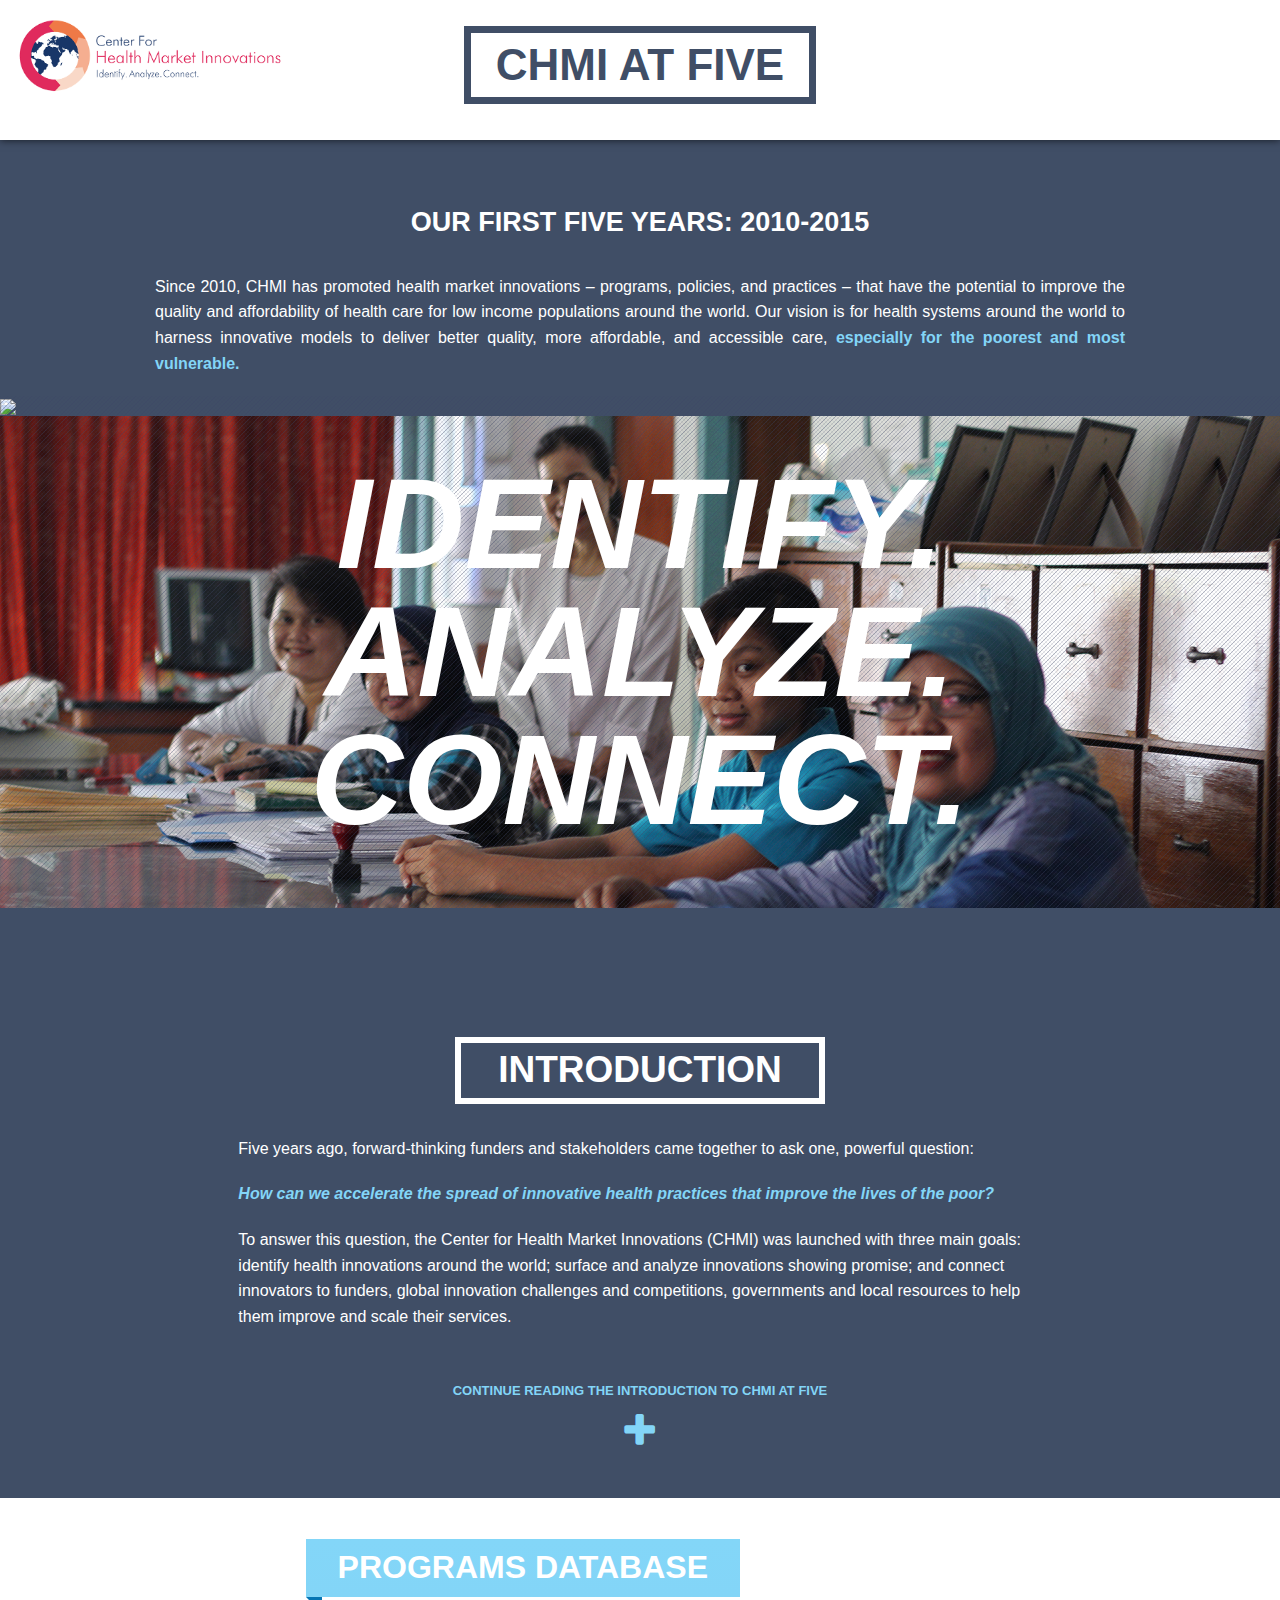
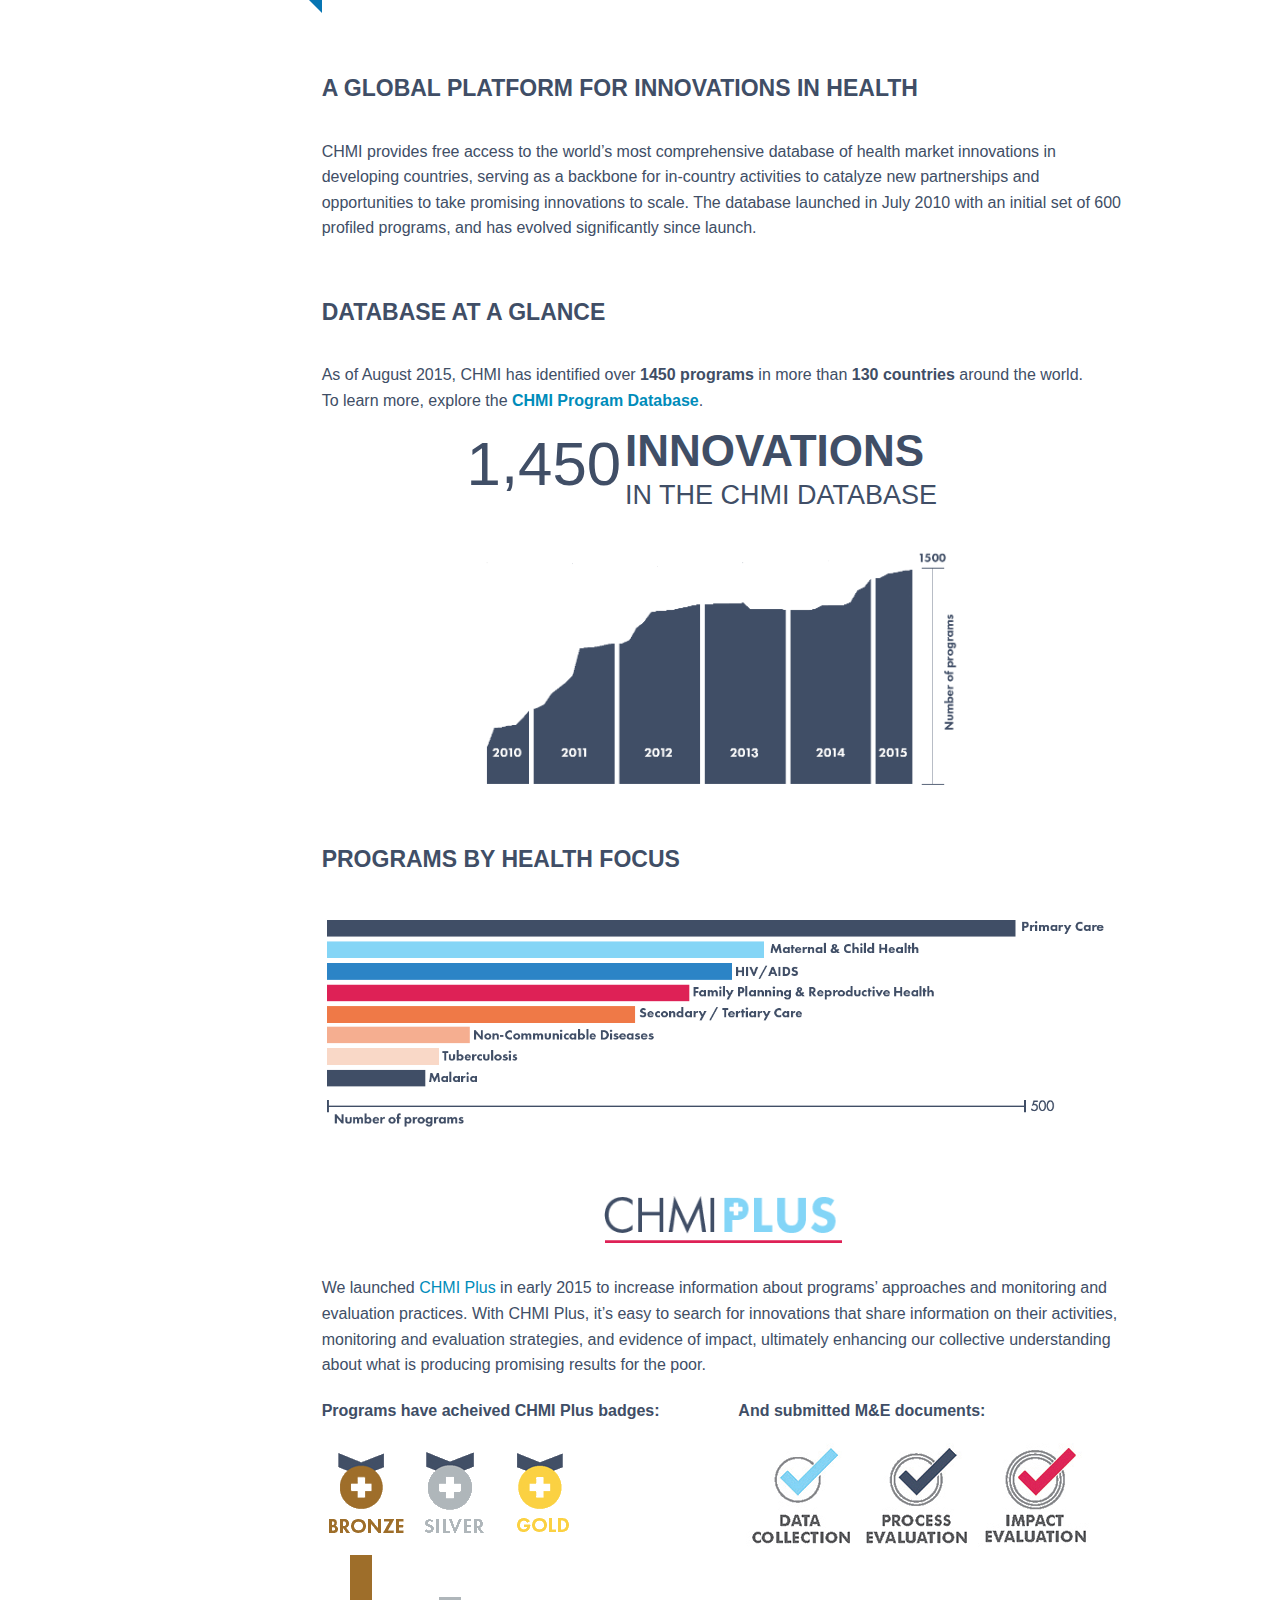
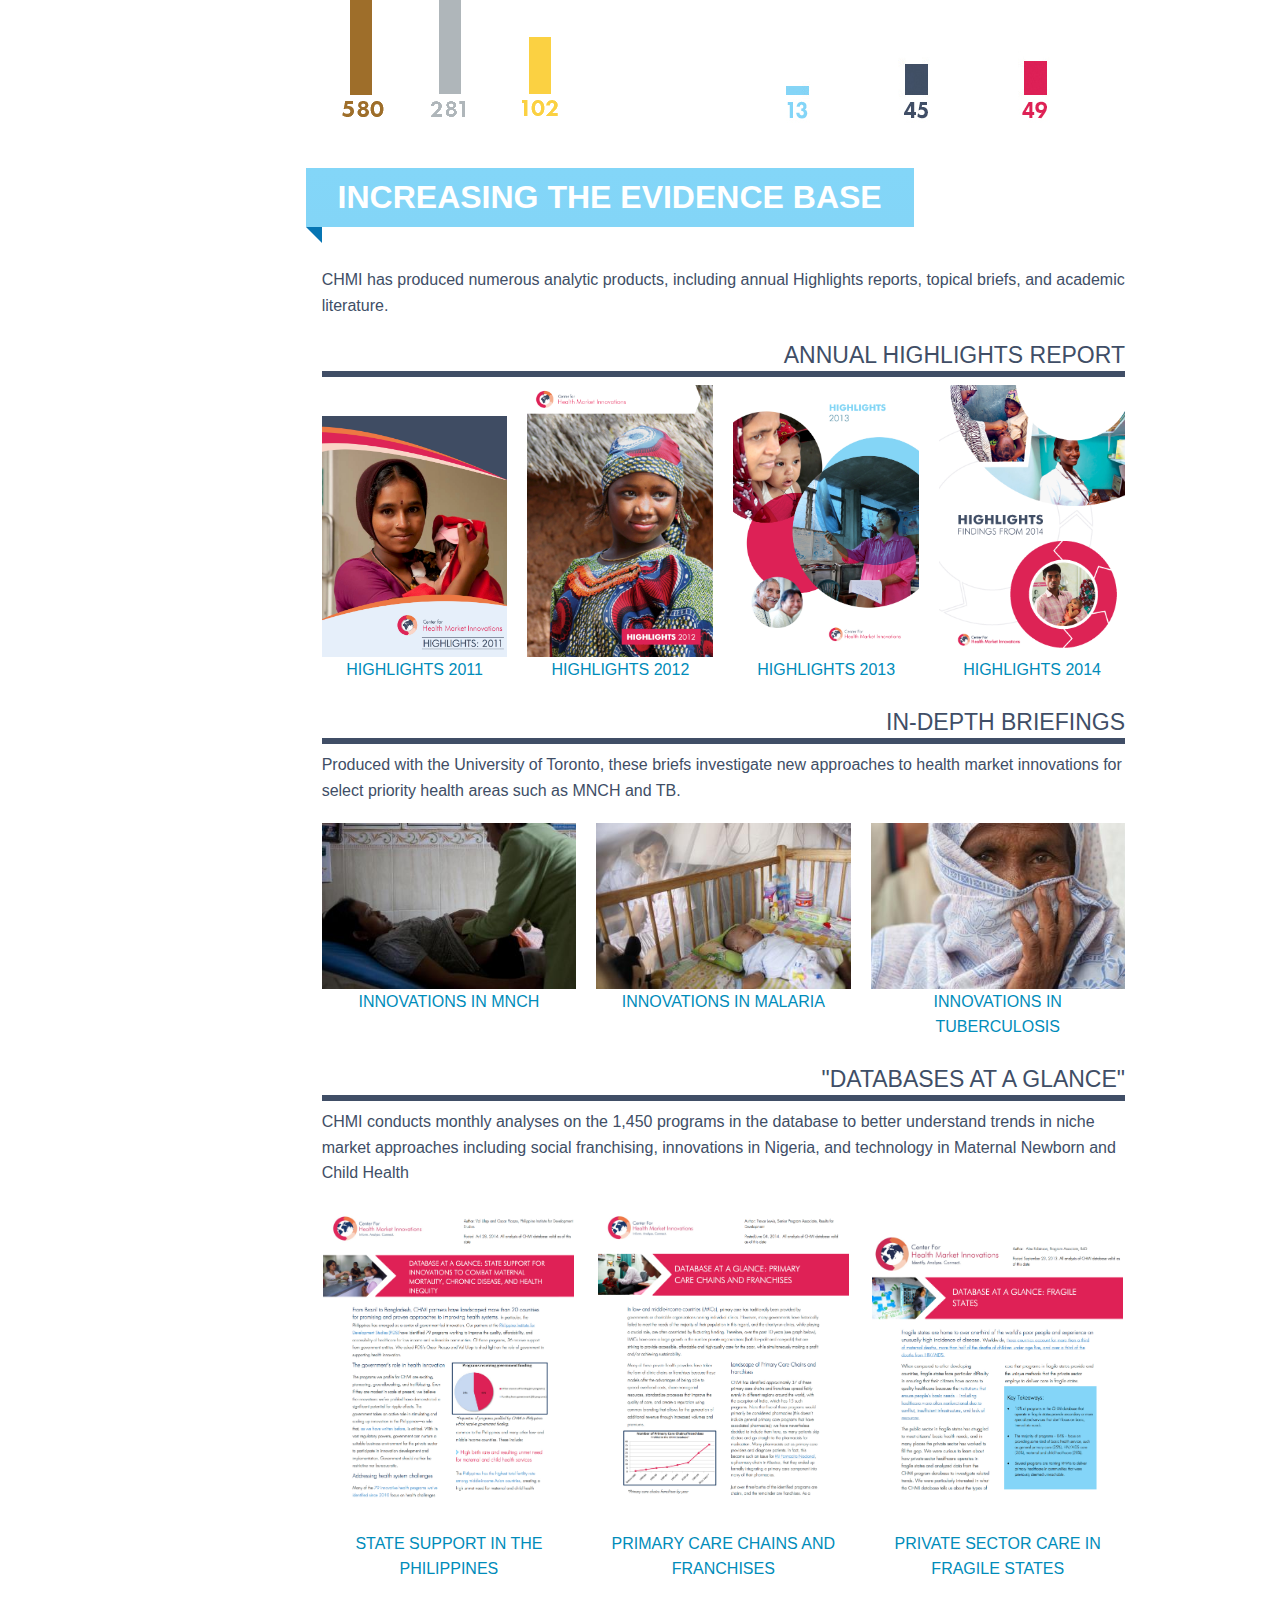
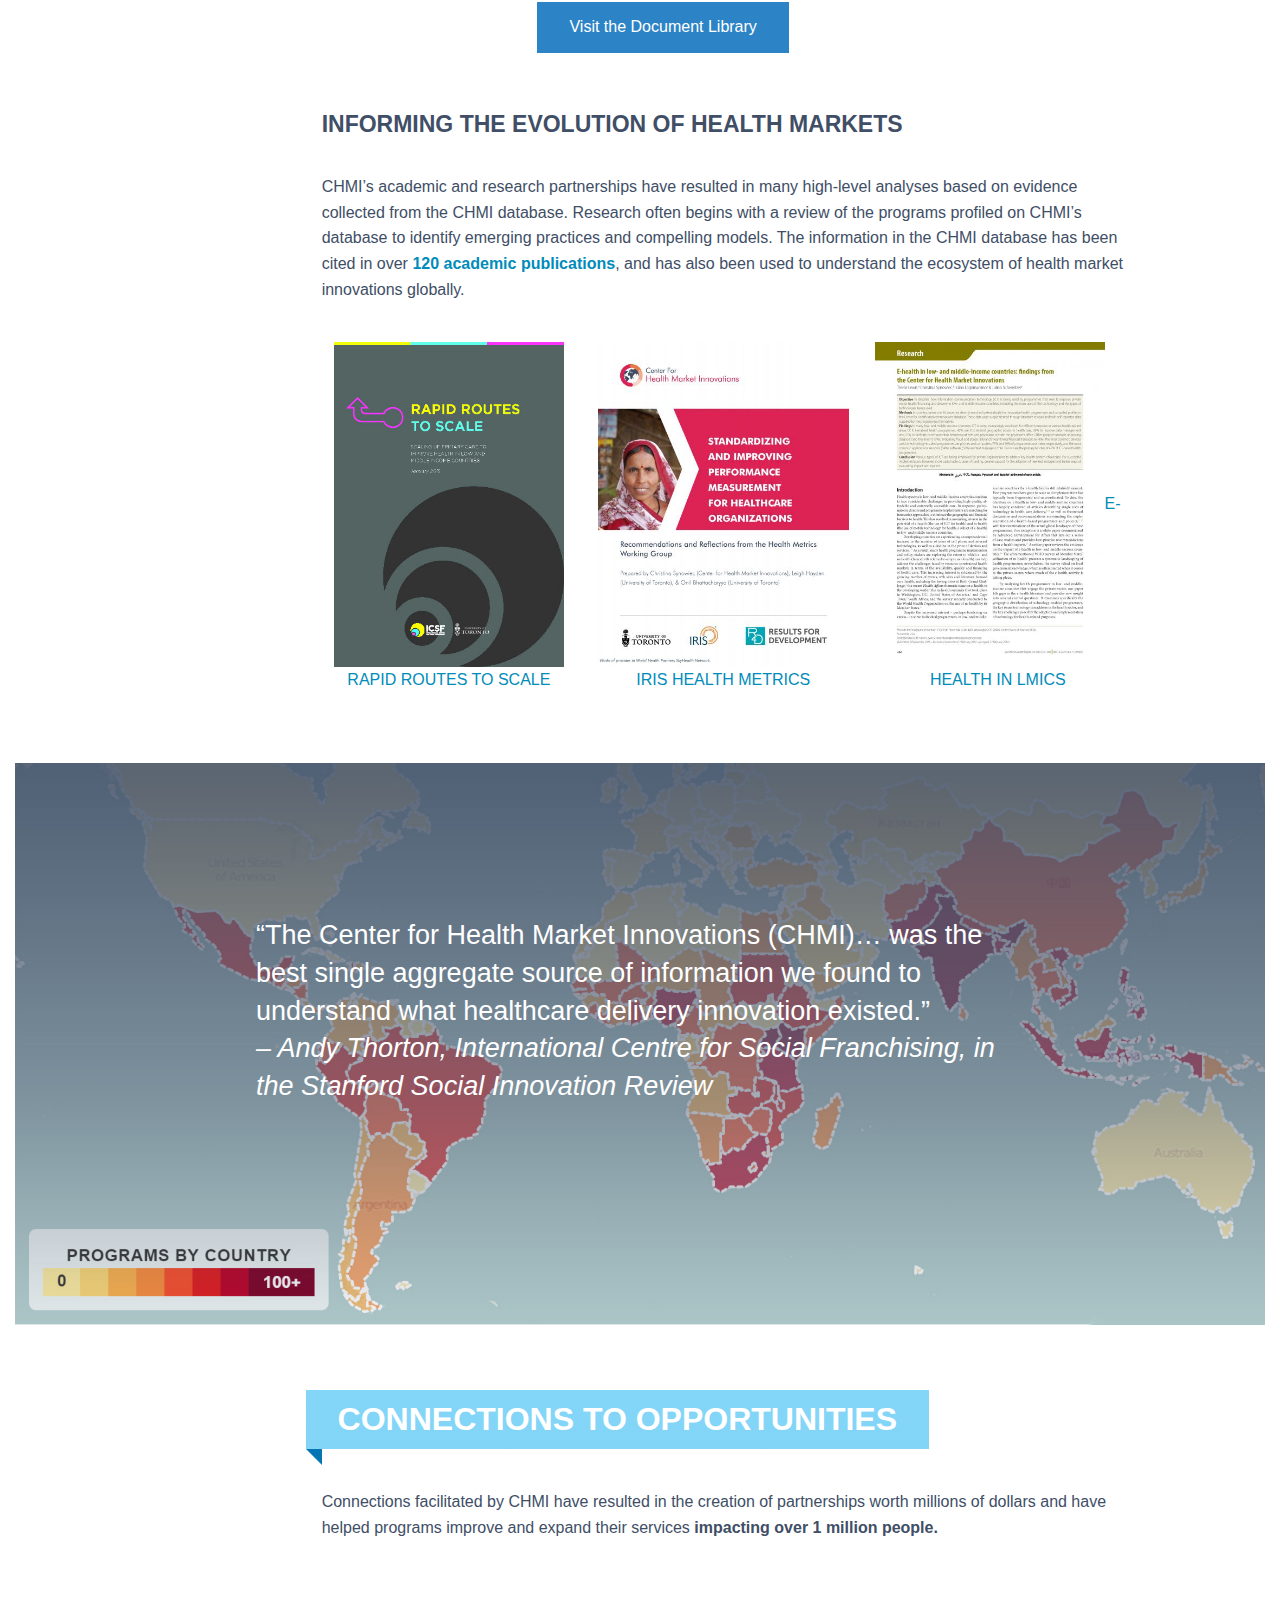
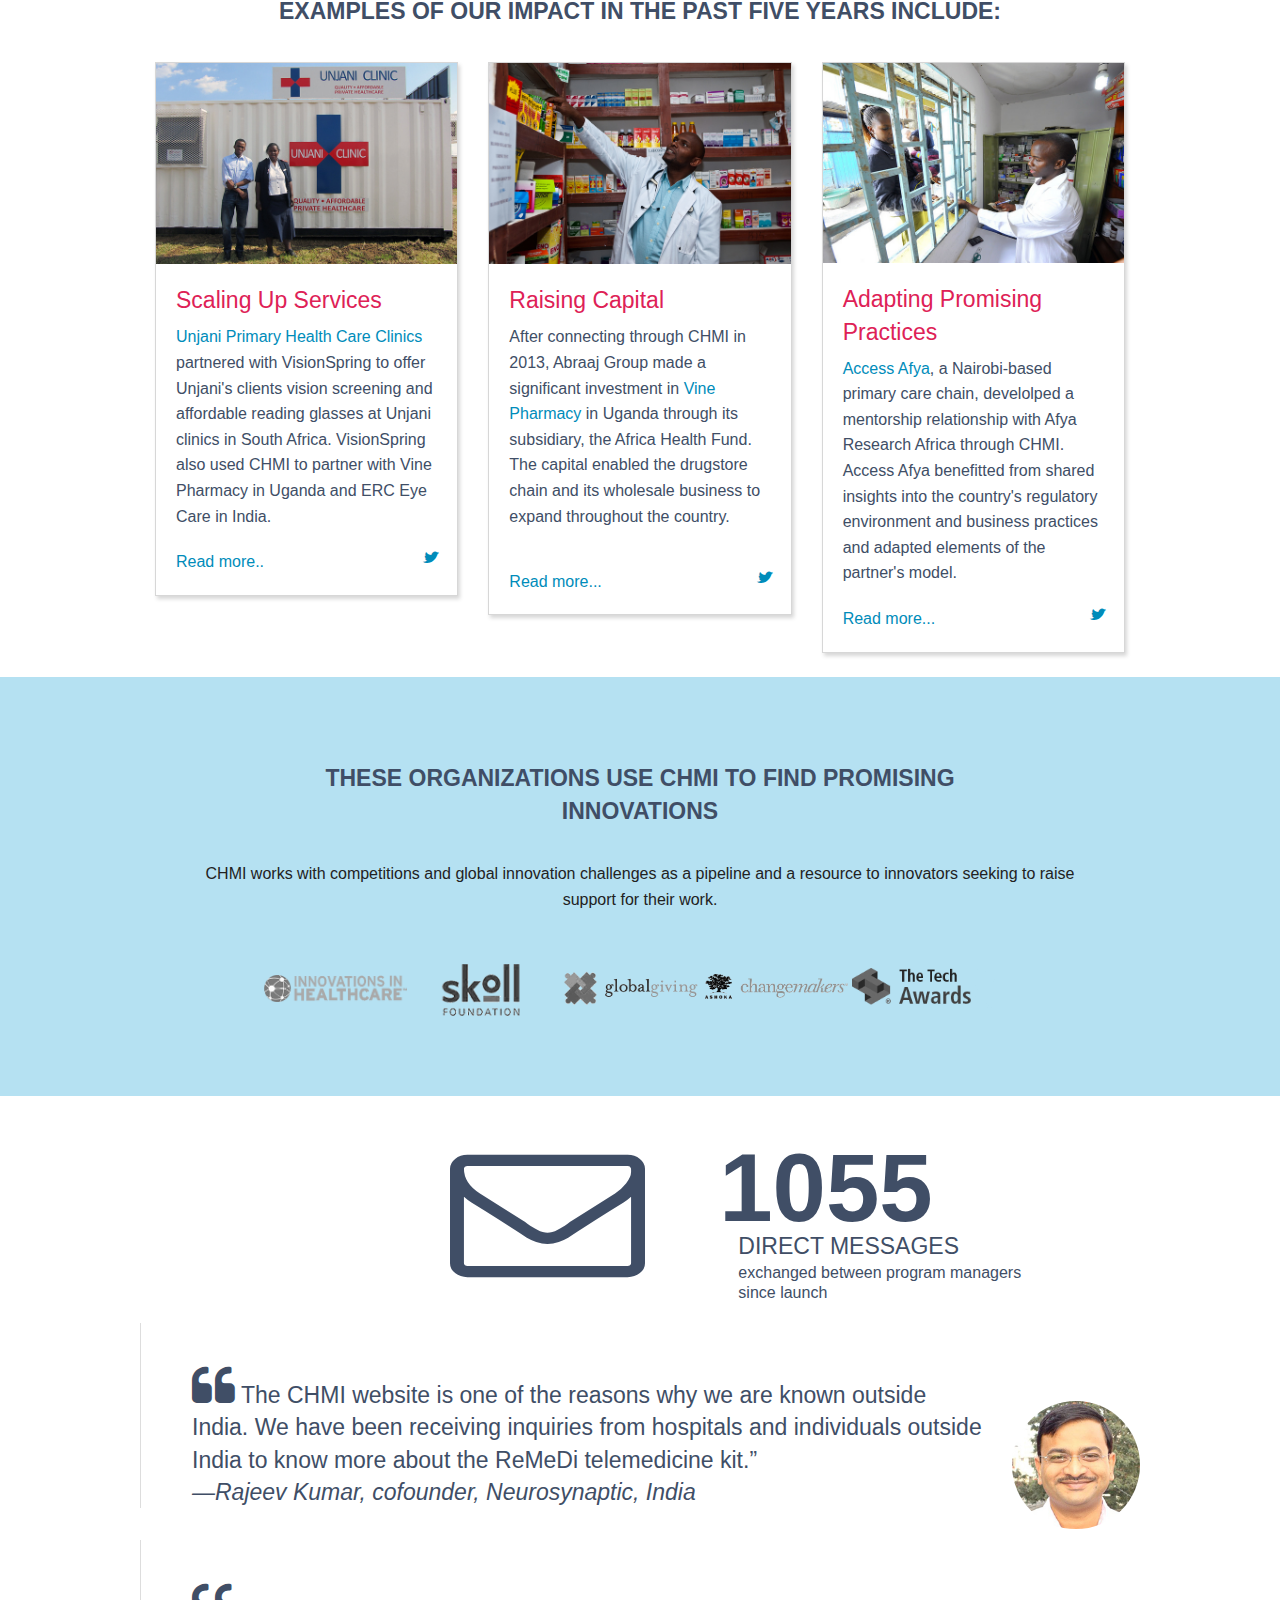
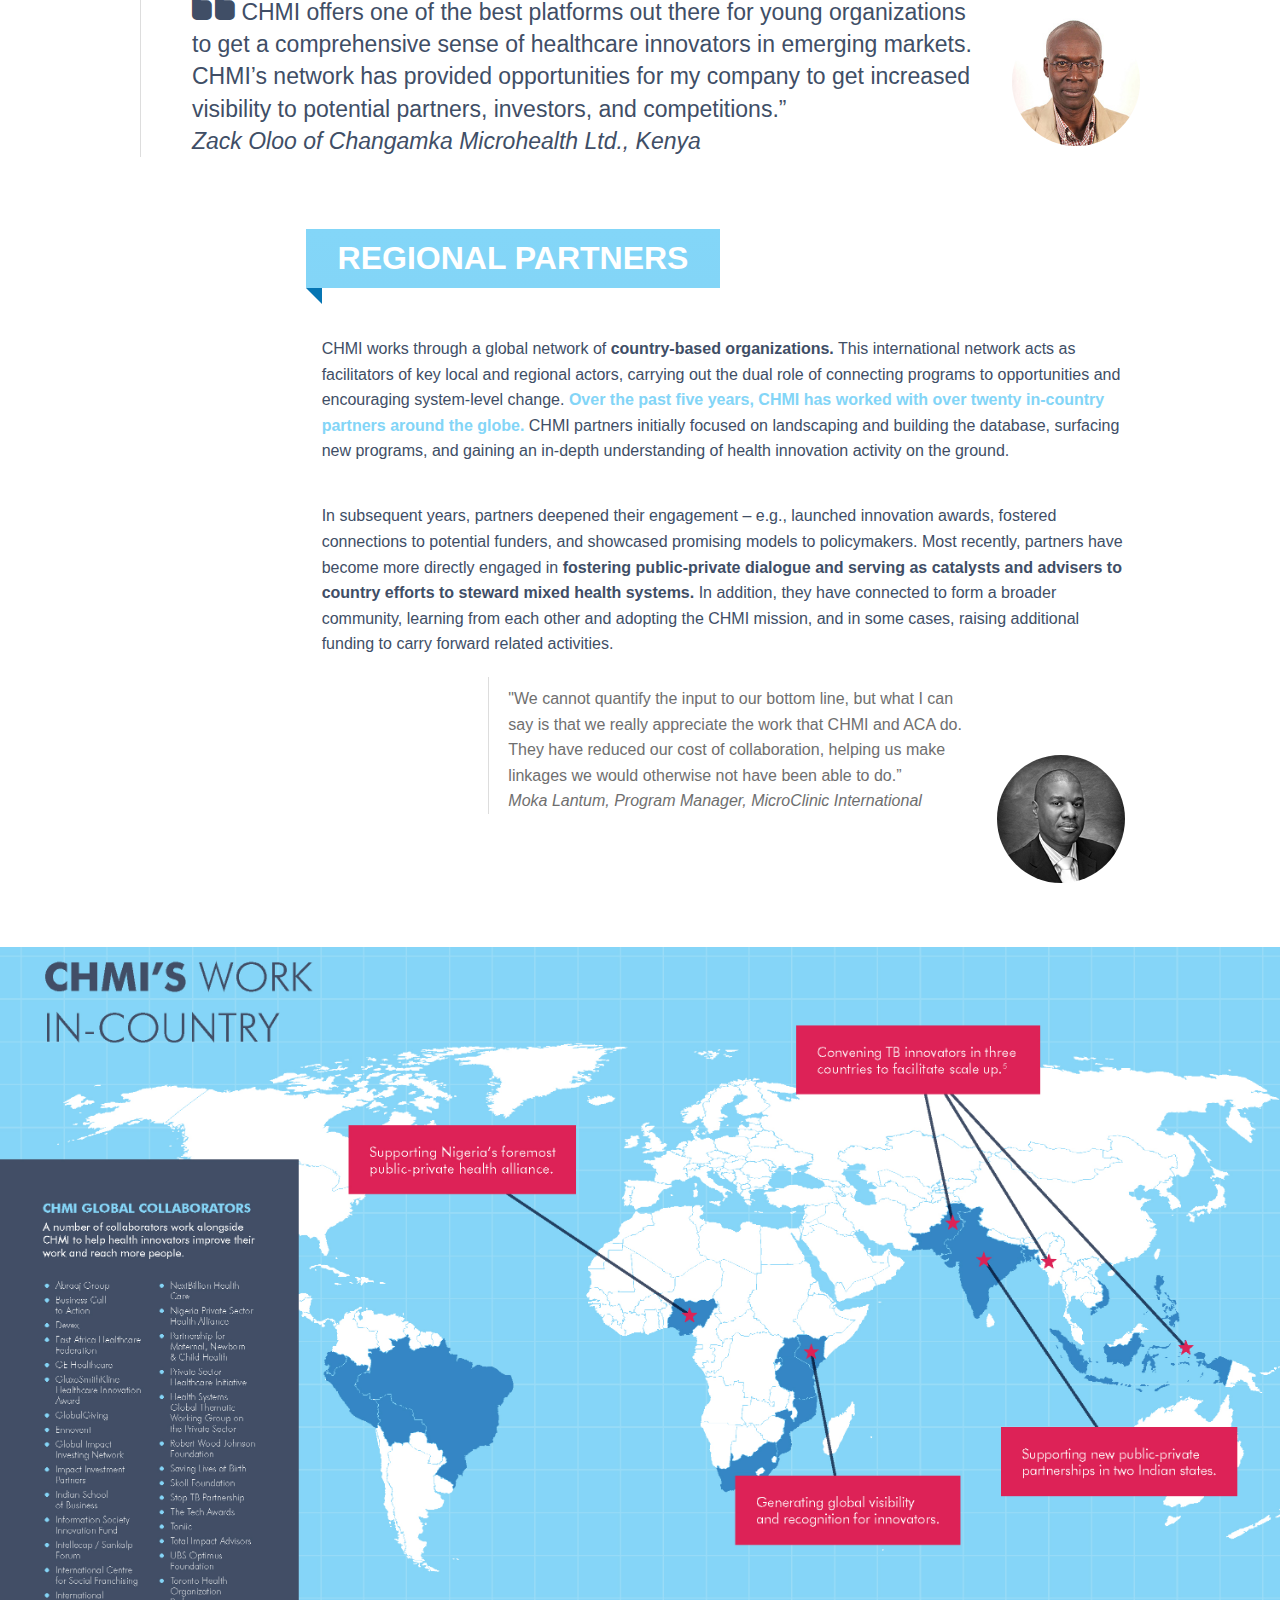
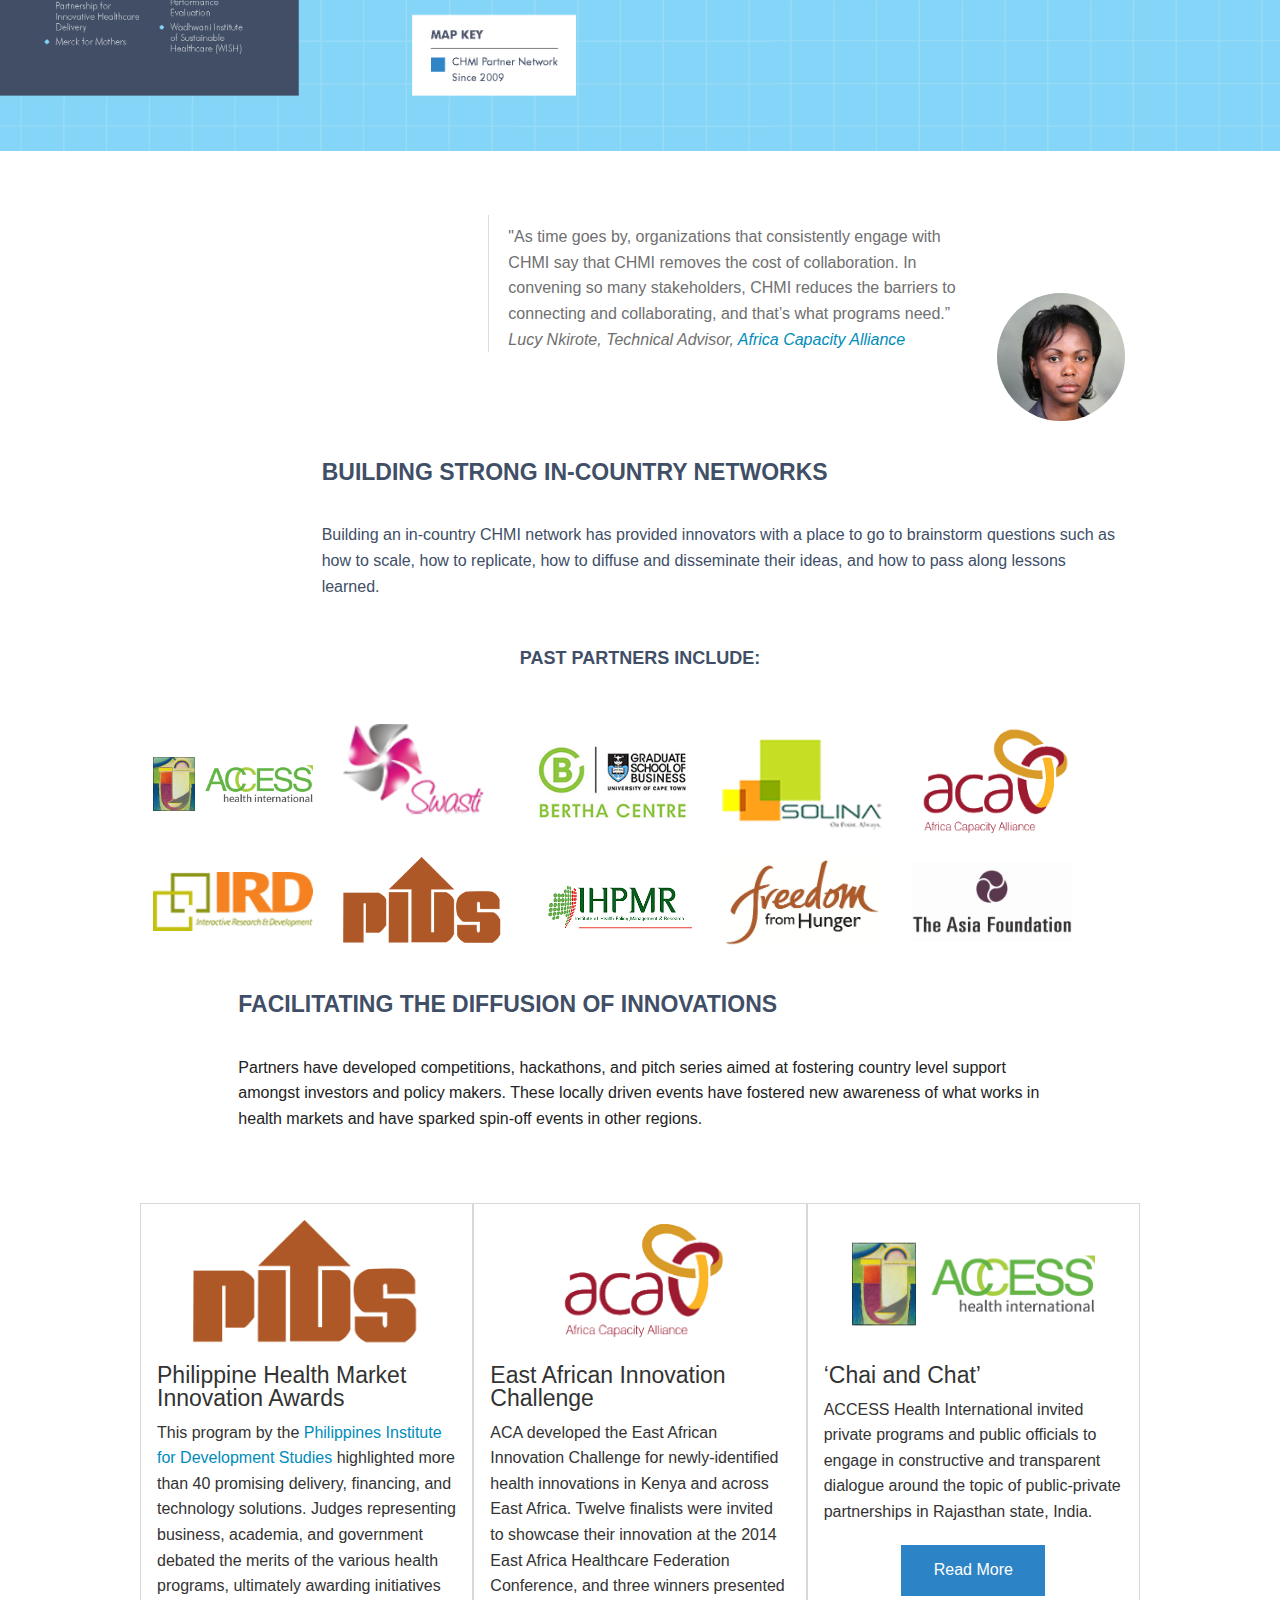
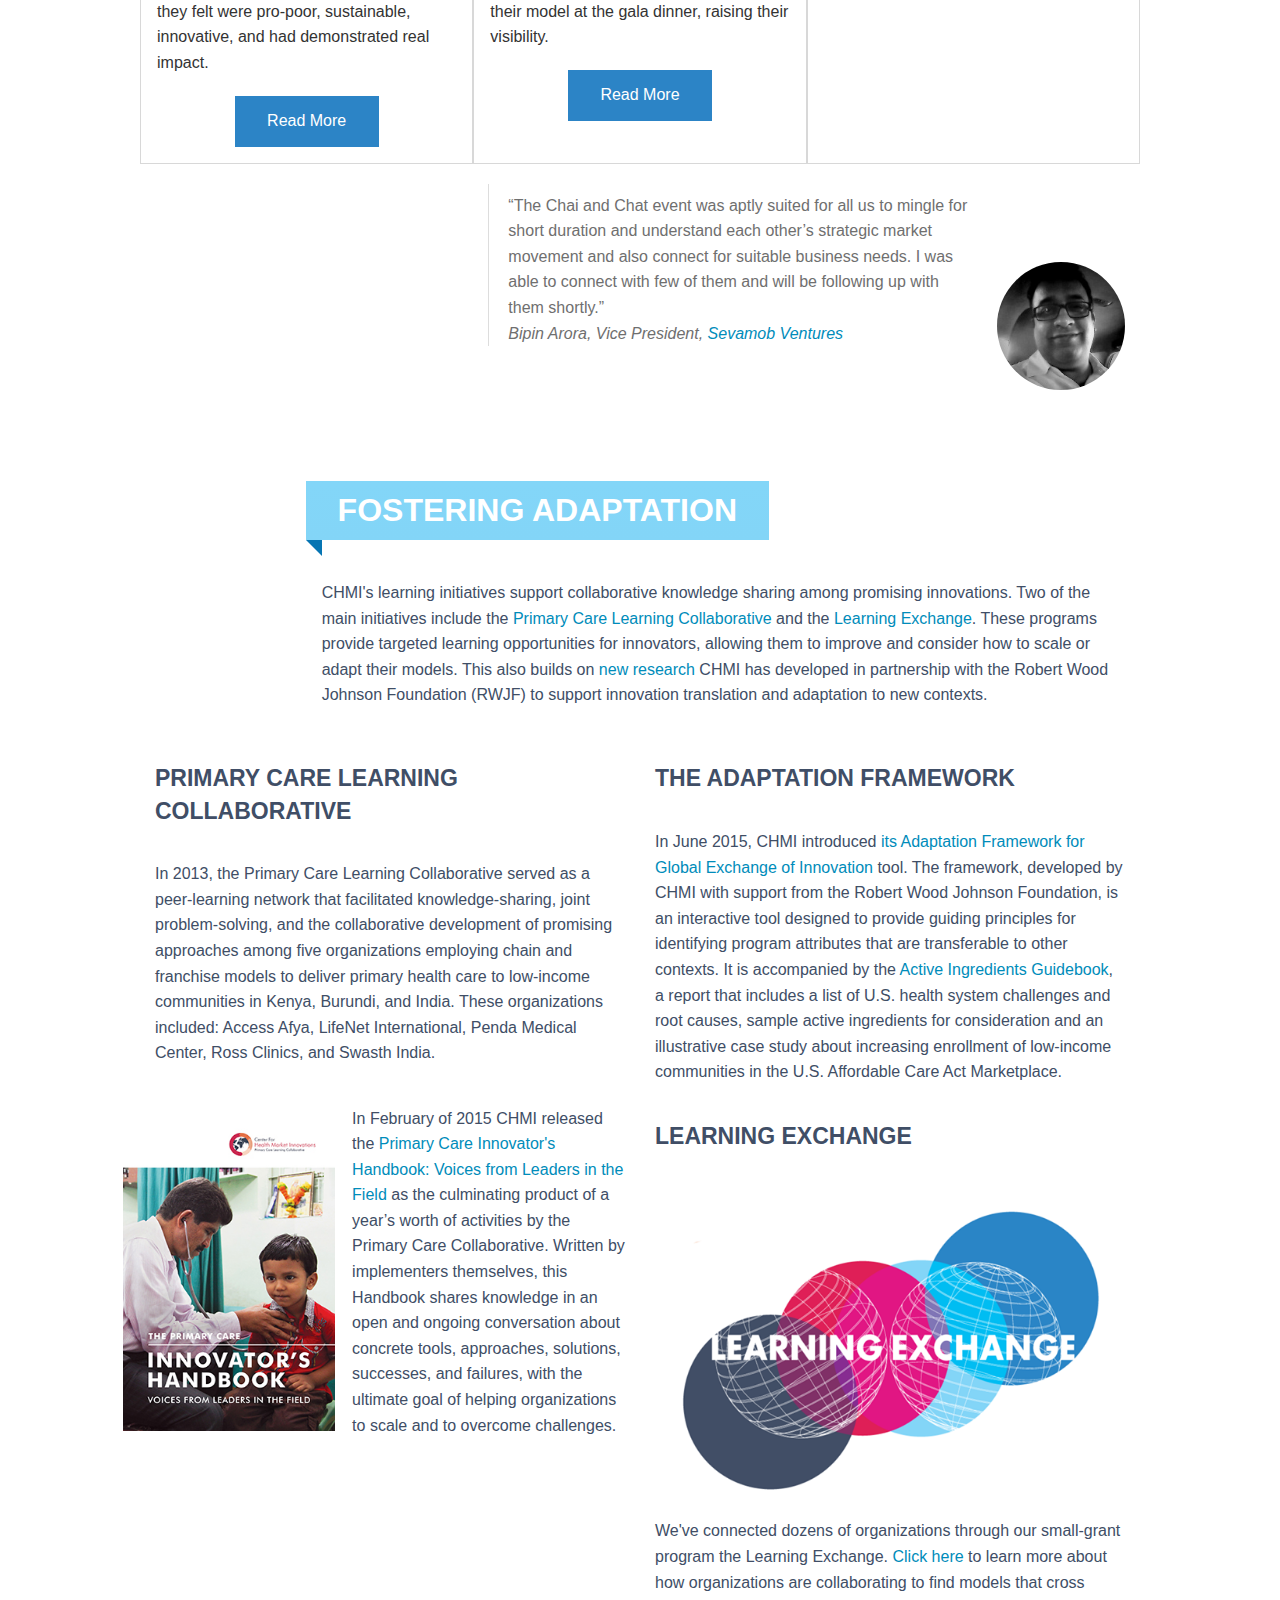
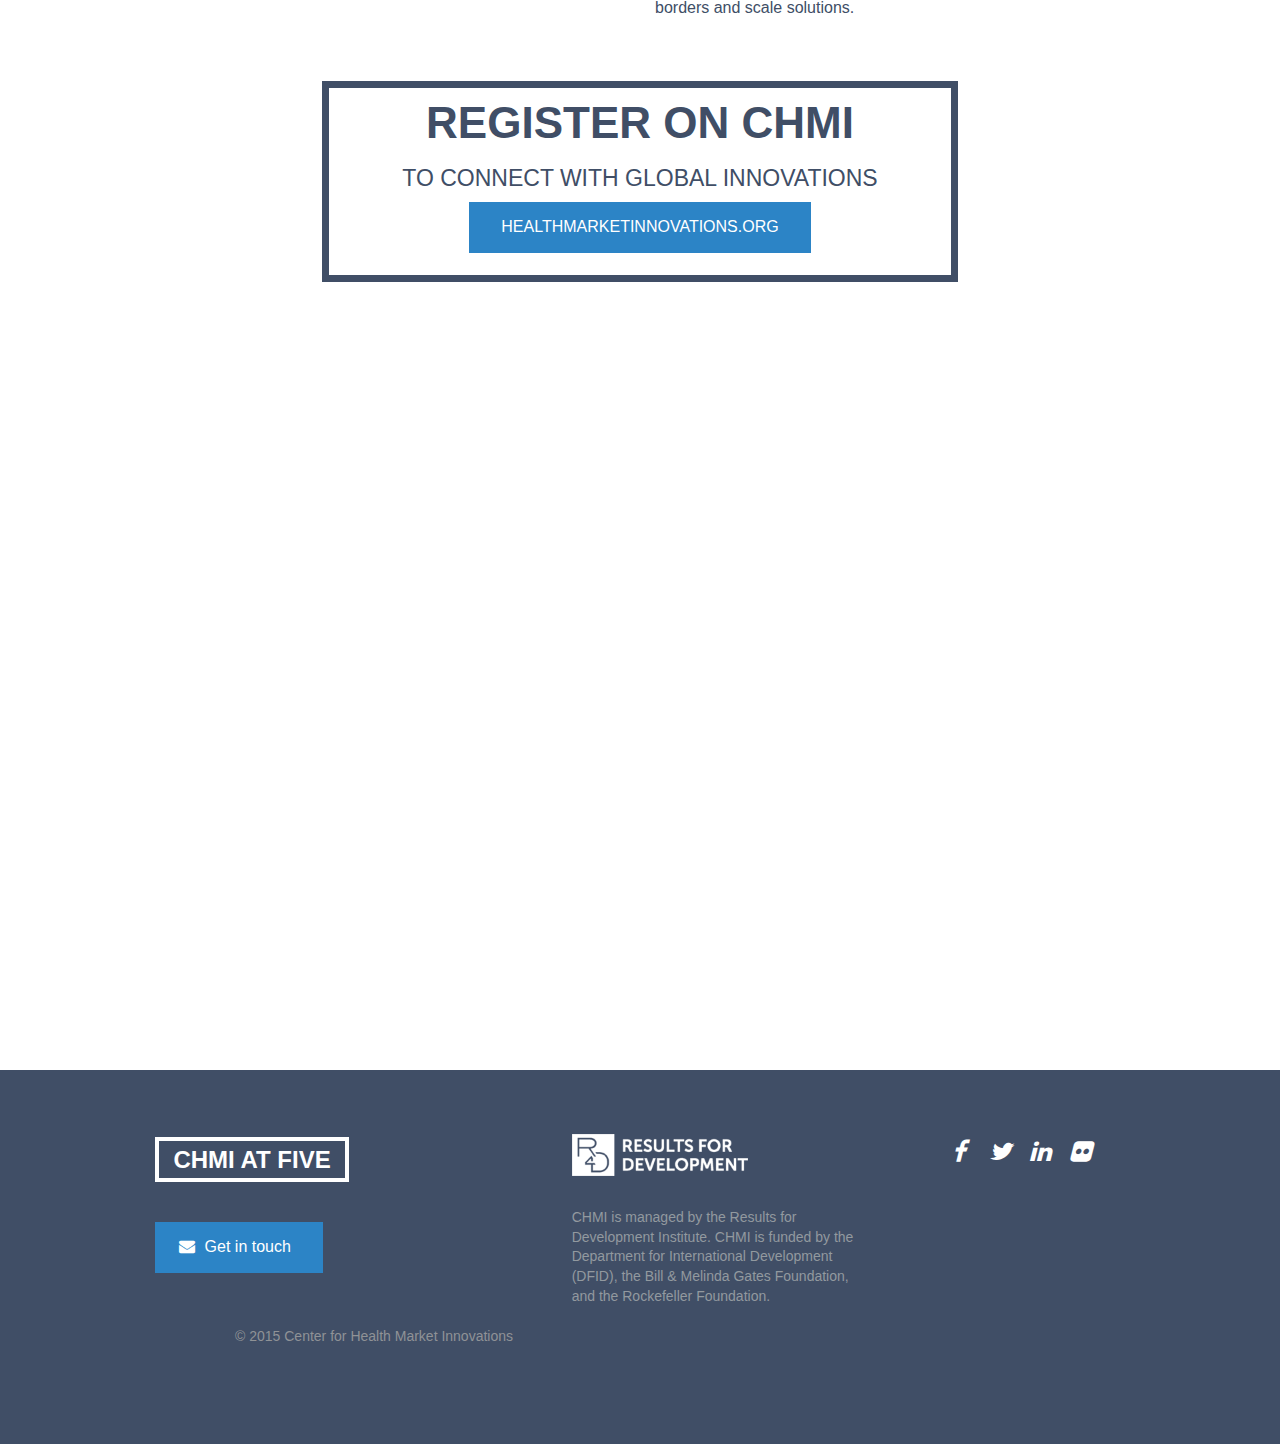
==== commit fcf79122: "final button2" ====
--- a/index.html
+++ b/index.html
@@ -599,7 +599,7 @@
                     <div class="columns medium-6 small-12">
                         <h4 class="subheader2">The Adaptation Framework</h4>
 
-                        <p>In June 2015, CHMI introduced<a href="http://healthmarketinnovations.org/sites/default/files/CHMI%20Adaptation%20Framework%20Full%2010022014.pdf">its Adaptation Framework for Global Exchange of Innovation</a> tool. The framework, developed by CHMI with support from the Robert Wood Johnson Foundation, is an interactive tool designed to provide guiding principles for identifying program attributes that are transferable to other contexts. It is accompanied by the <a href="http://healthmarketinnovations.org/activeingredient">Active Ingredients Guidebook</a>, a report that includes a list of U.S. health system challenges and root causes, sample active ingredients for consideration and an illustrative case study about increasing enrollment of low-income communities in the U.S. Affordable Care Act Marketplace.</p>
+                        <p>In June 2015, CHMI introduced<a href="http://healthmarketinnovations.org/sites/default/files/CHMI%20Adaptation%20Framework%20Full%2010022014.pdf"> its Adaptation Framework for Global Exchange of Innovation</a> tool. The framework, developed by CHMI with support from the Robert Wood Johnson Foundation, is an interactive tool designed to provide guiding principles for identifying program attributes that are transferable to other contexts. It is accompanied by the <a href="http://healthmarketinnovations.org/activeingredient">Active Ingredients Guidebook</a>, a report that includes a list of U.S. health system challenges and root causes, sample active ingredients for consideration and an illustrative case study about increasing enrollment of low-income communities in the U.S. Affordable Care Act Marketplace.</p>
 
                         <h4 class="subheader2">Learning Exchange</h4><img alt="Learning Exchange logo" class="text-center" src="img/LE_logo.png">
 
@@ -609,12 +609,12 @@
             </div>
             
             <div class="row">
-	            <div class="small-centered columns small-12 large-6 text-center top-mar">
-	            	<a href="http://healthmarketinnovations.org/user/register">
+	            <div class="small-centered columns small-12 large-8 text-center top-mar">
+	            	<a href="http://healthmarketinnovations.org">
 	            		<div class="endTitle">
                             <h1 class="t-heavy">Register on CHMI</h1>
                             <h4>to connect with Global Innovations</h4>
-                            <a class="button">HealthMarketInnovations.org</a>
+                            <a class="button" href="http://healthmarketinnovations.org">HealthMarketInnovations.org</a>
                         </div>
 	            	</a>
 	            </div>
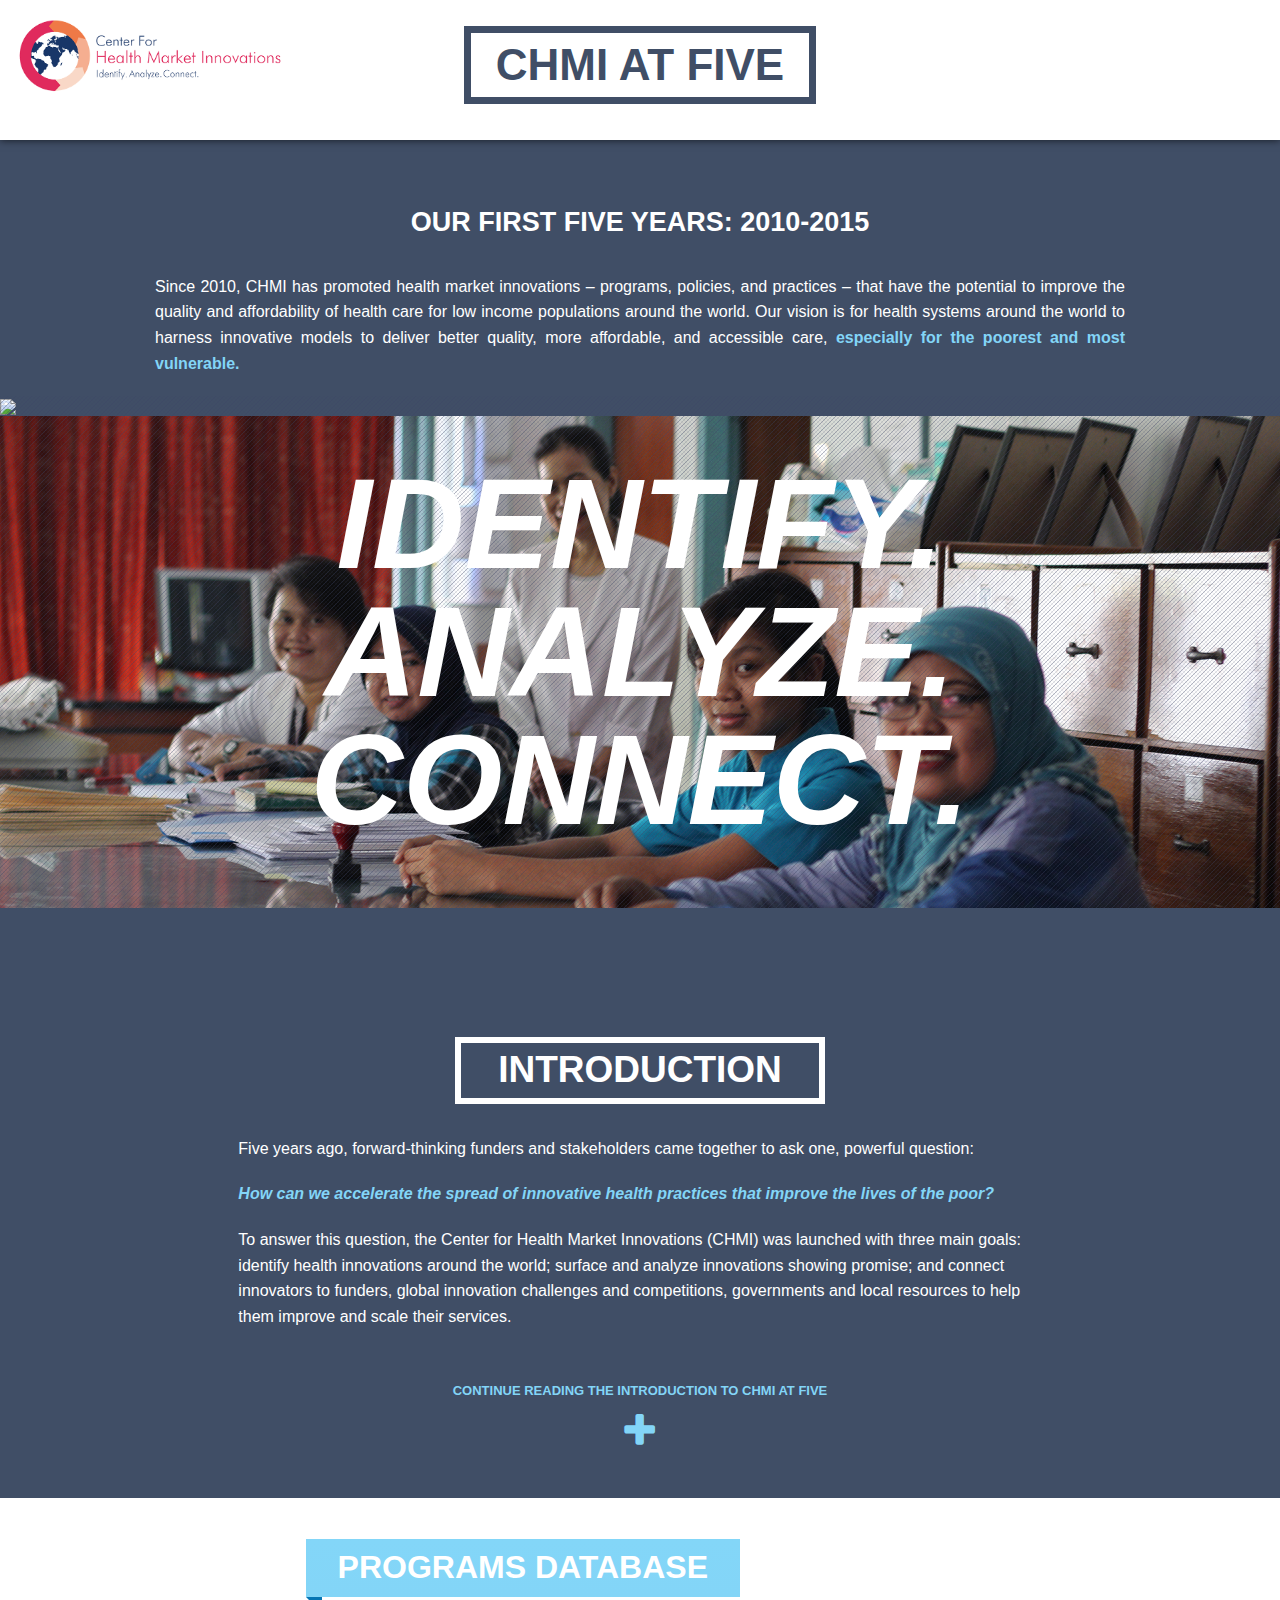
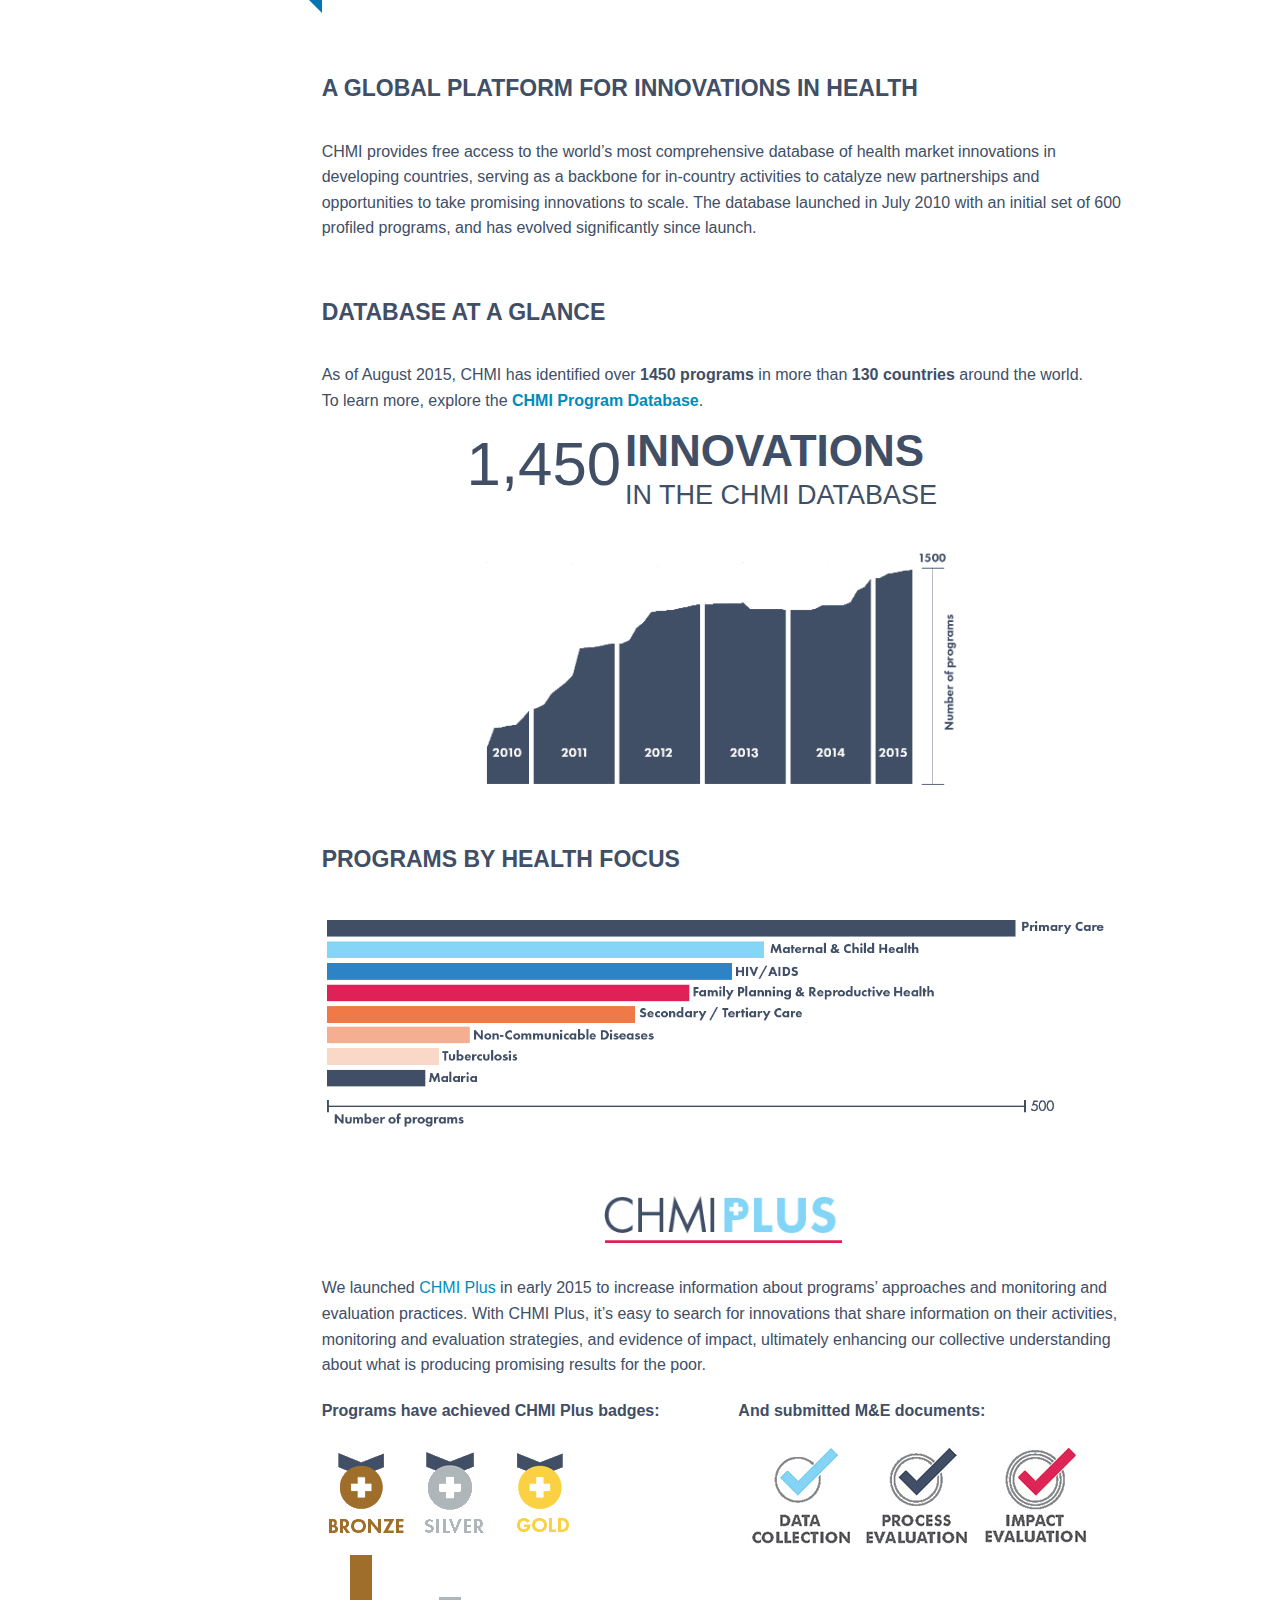
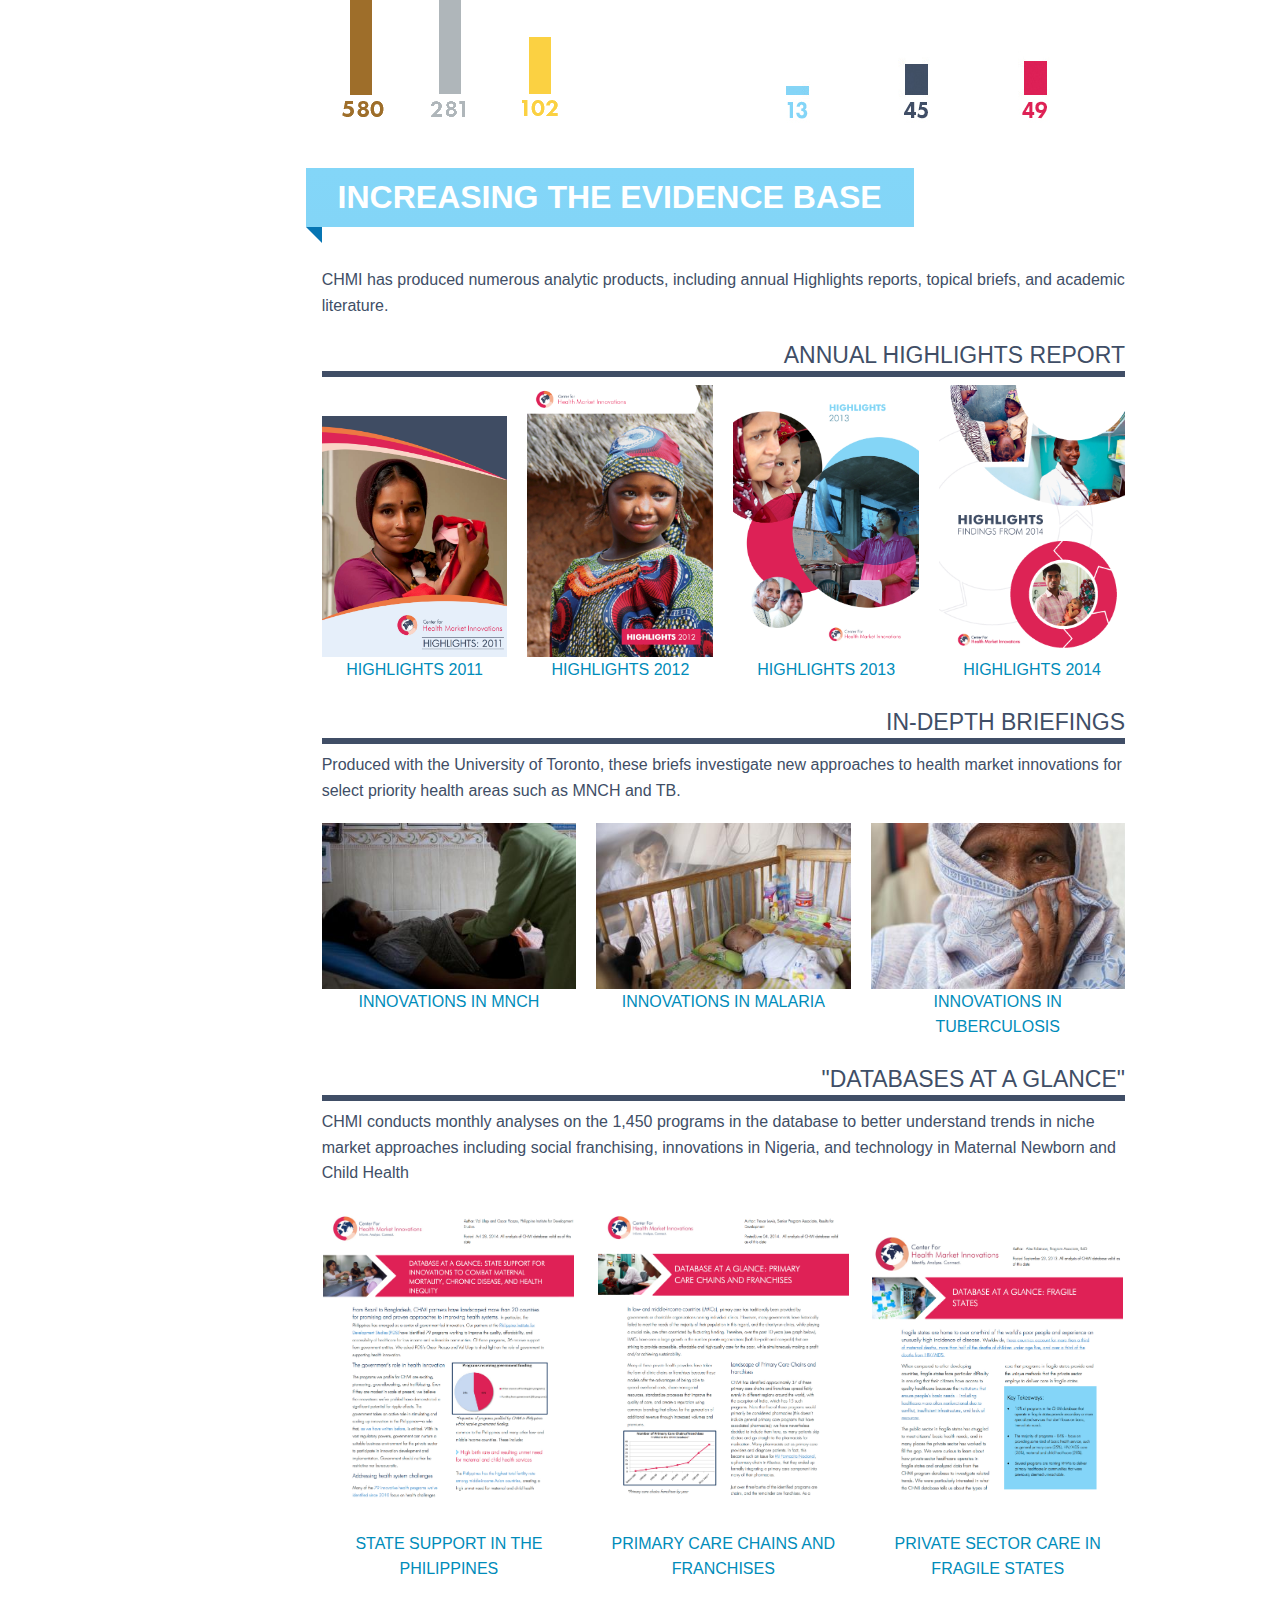
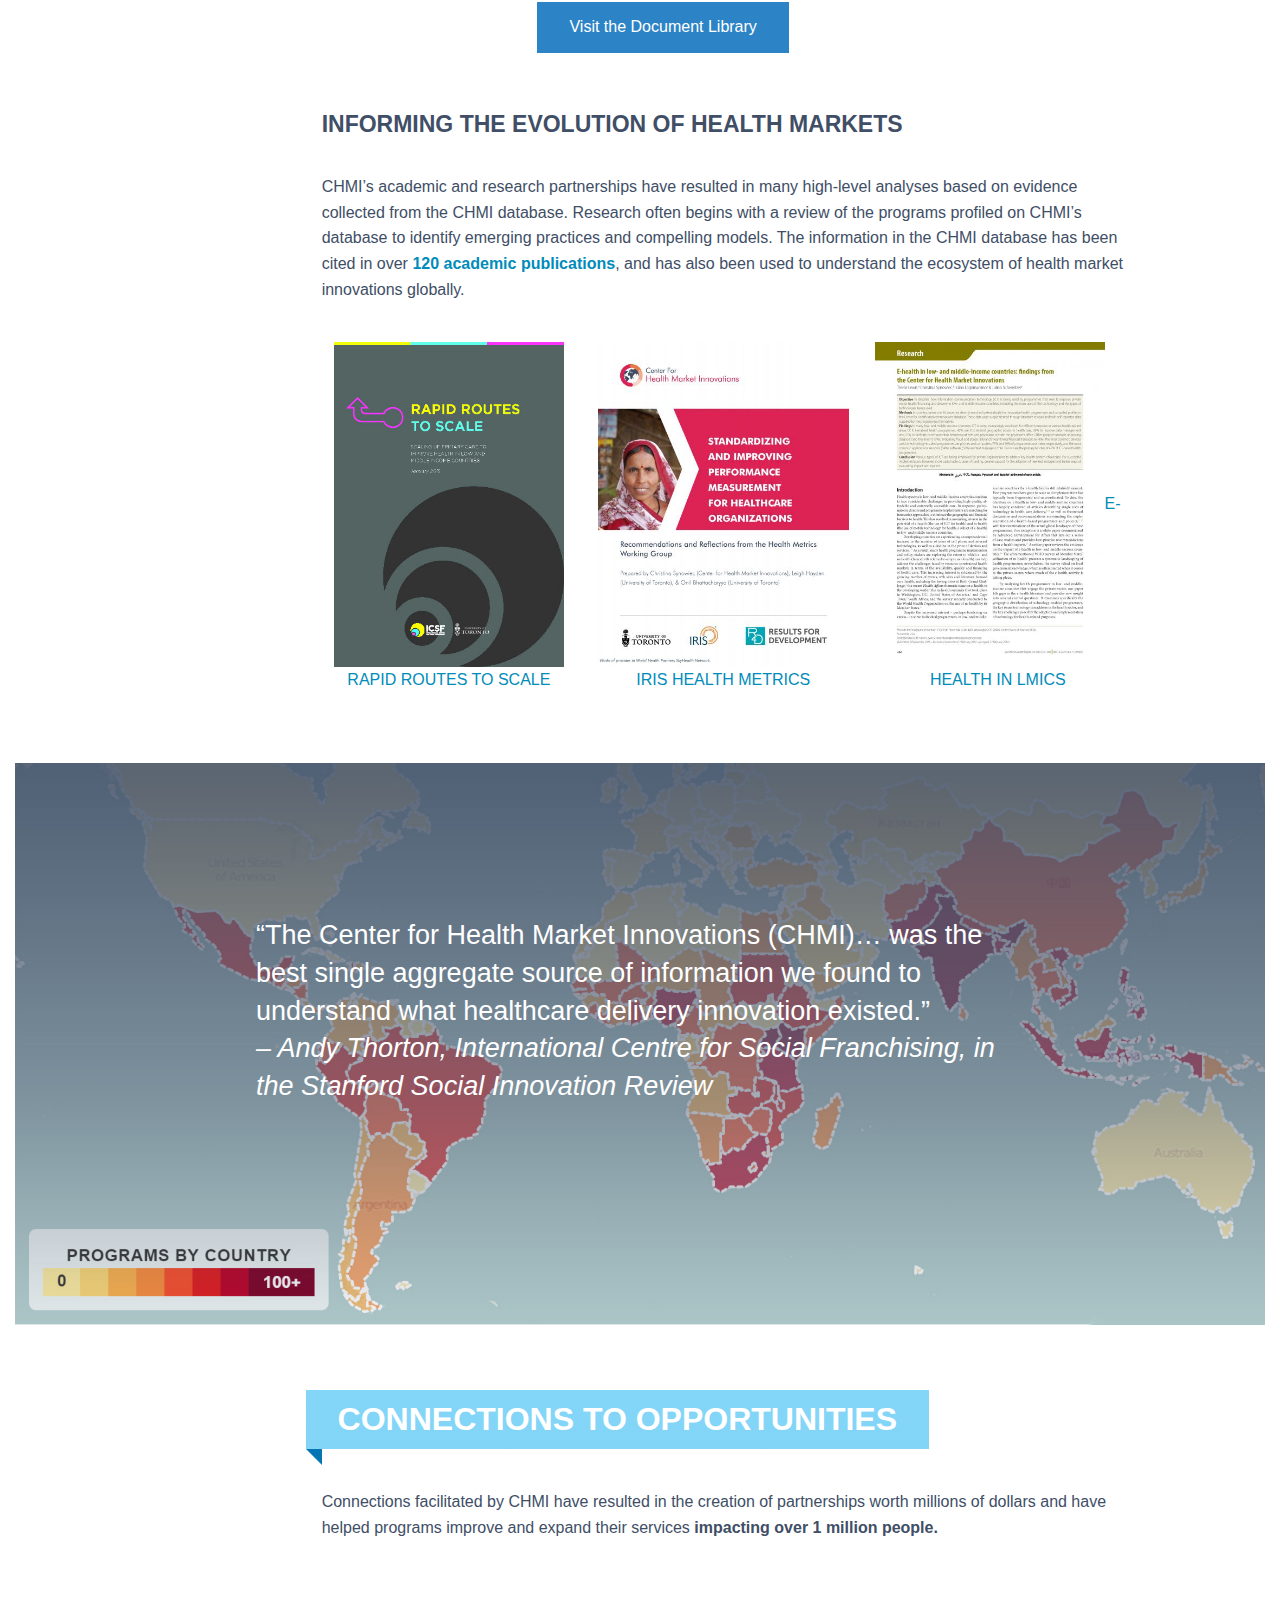
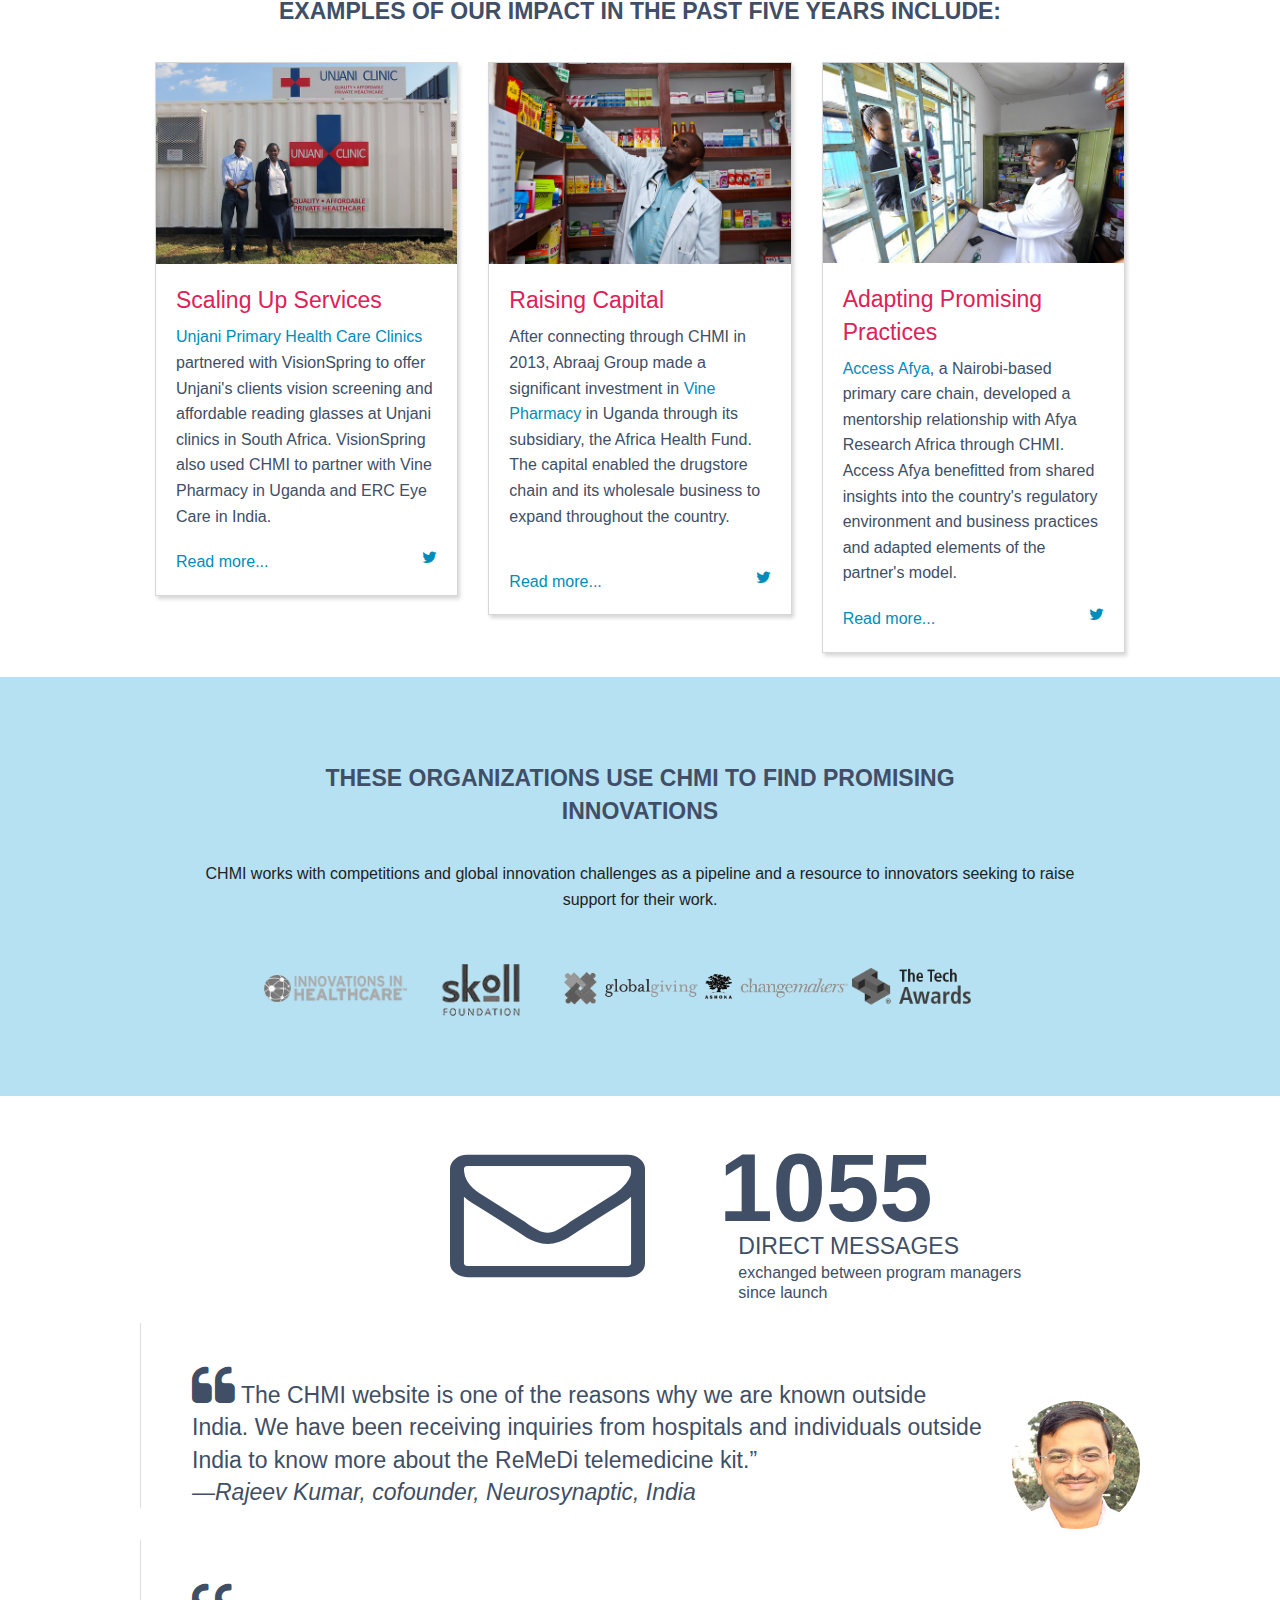
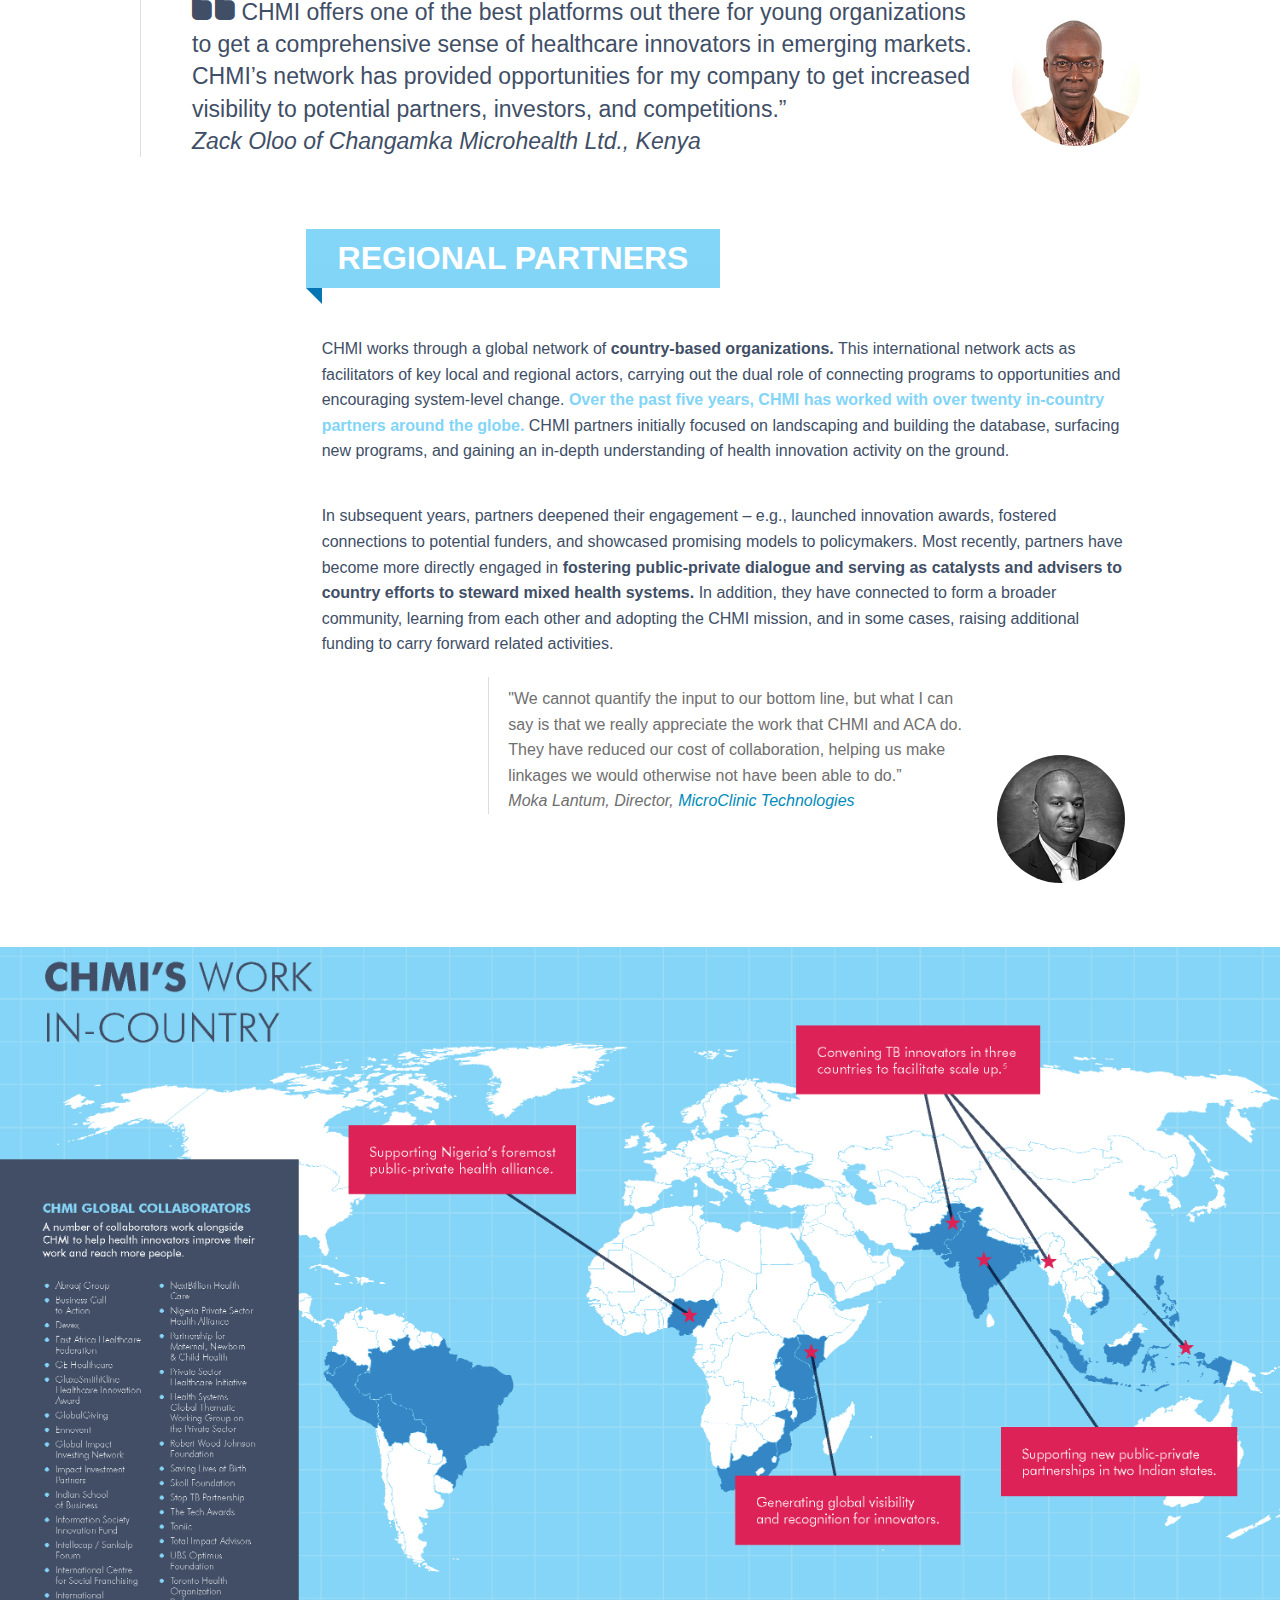
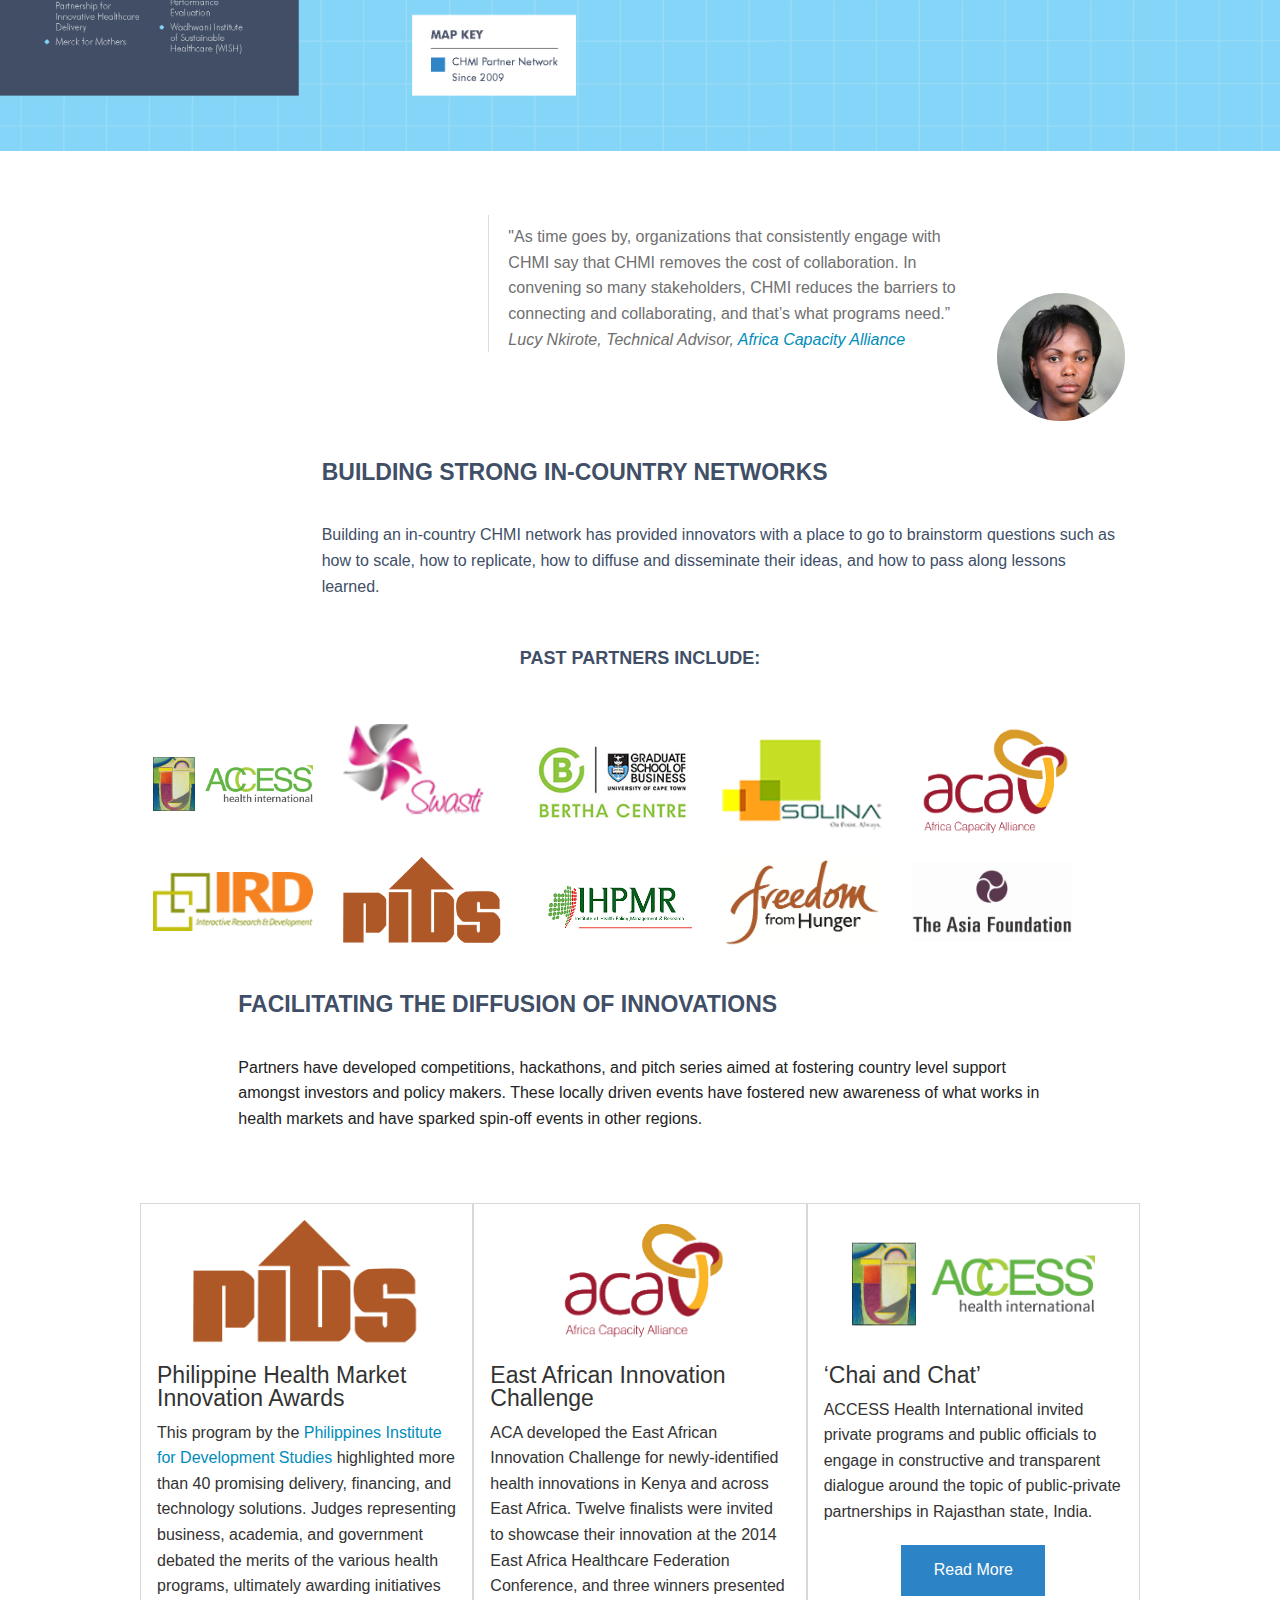
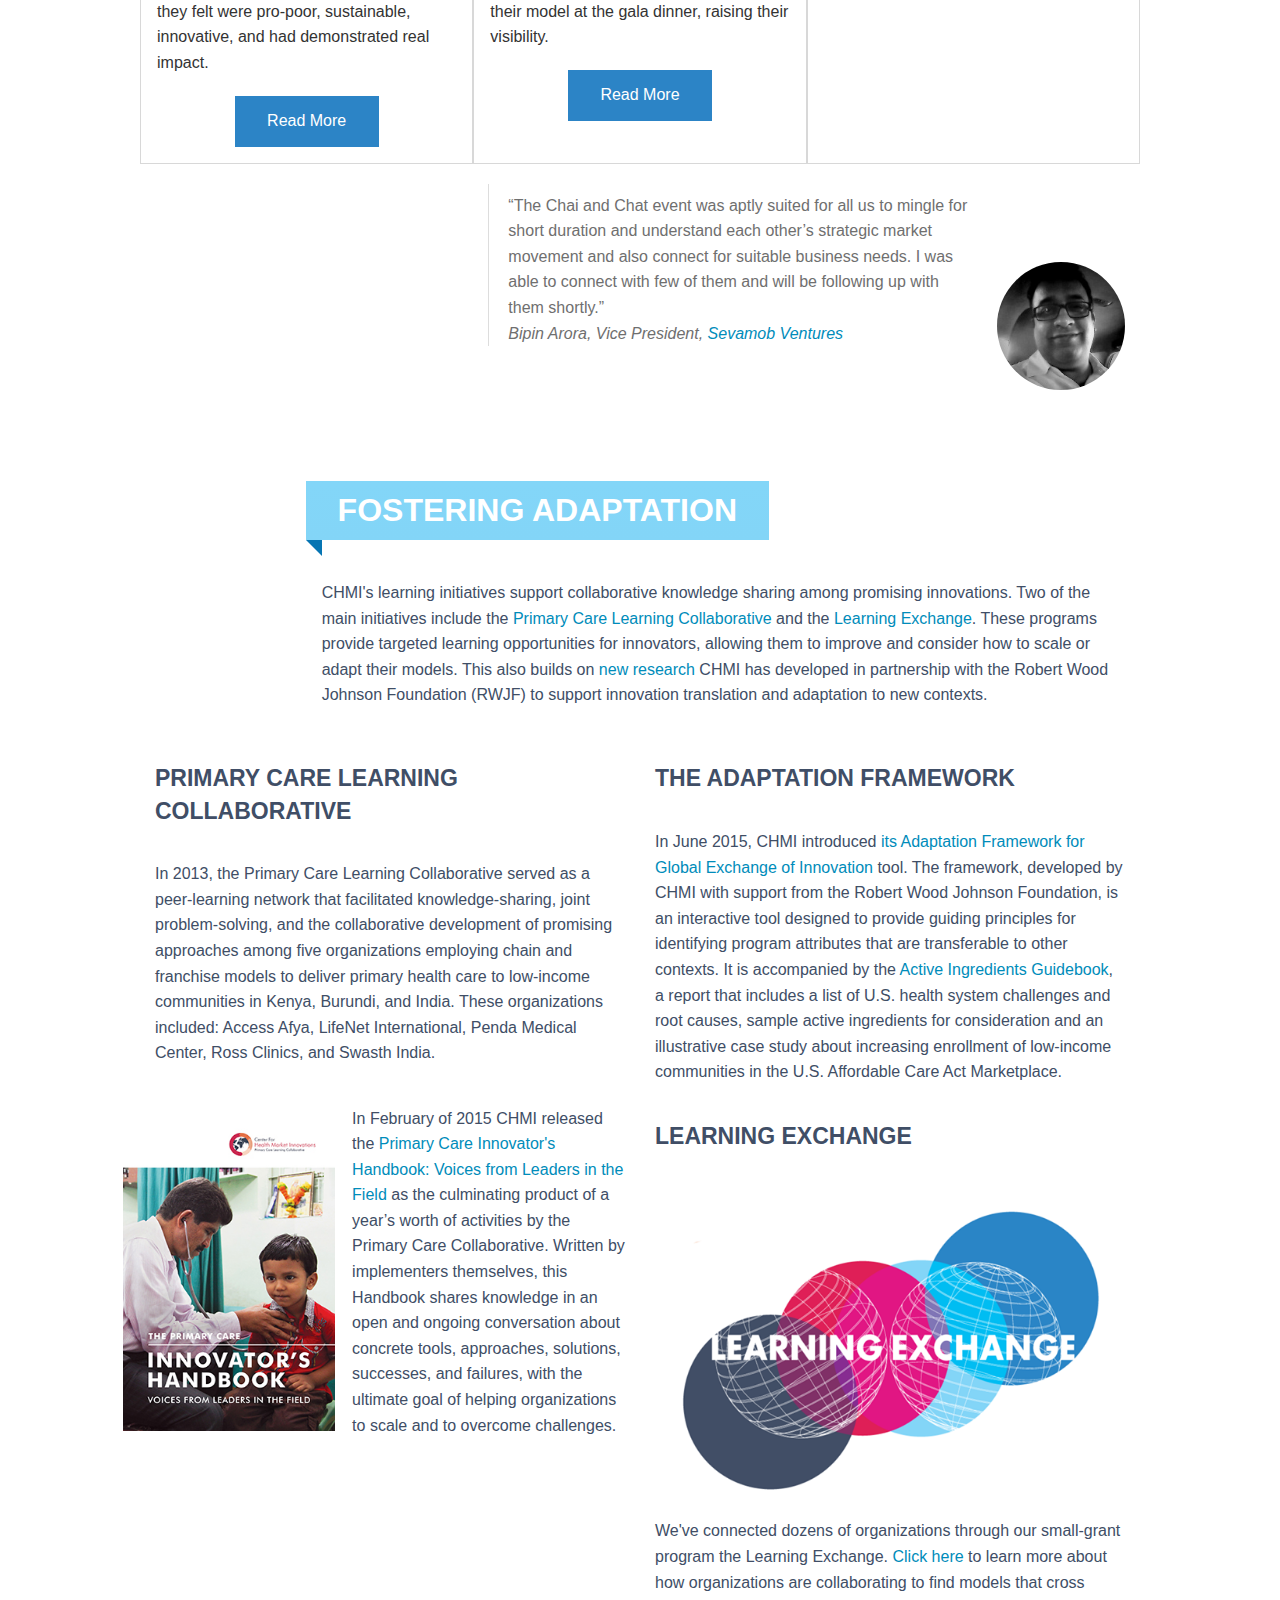
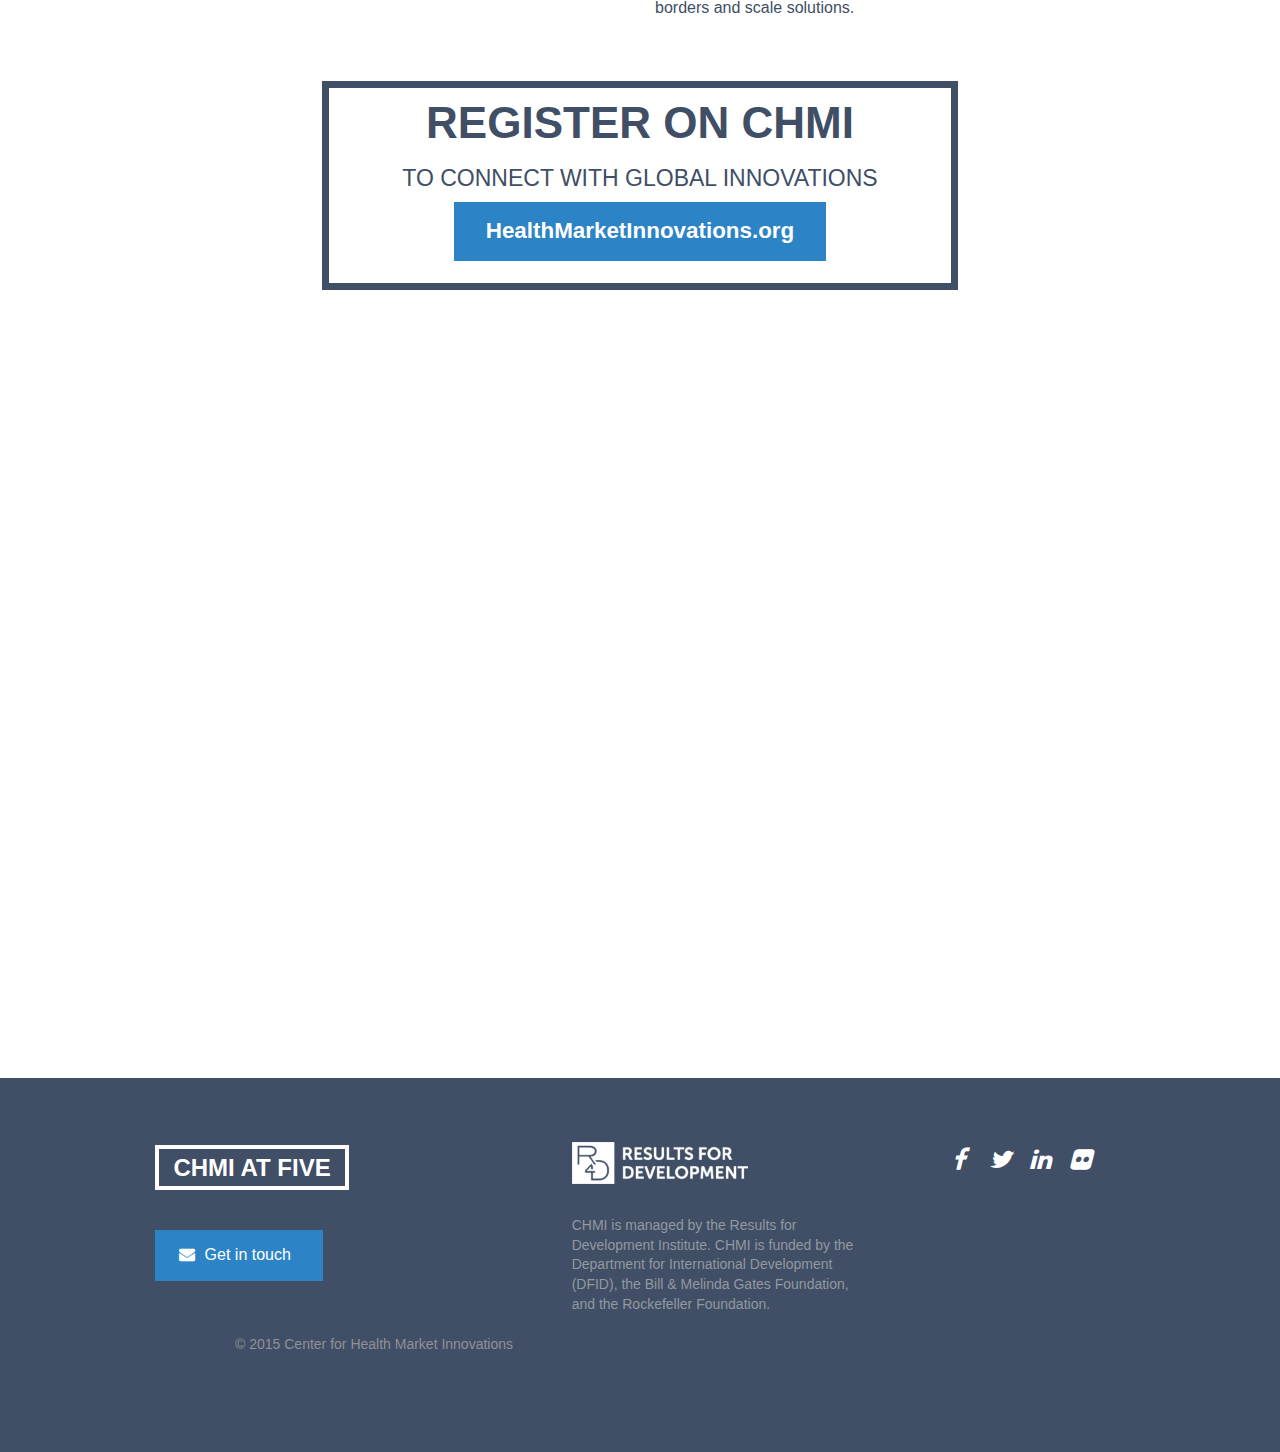
==== commit 886bd7e9: "TextAEdits" ====
--- a/index.html
+++ b/index.html
@@ -131,7 +131,7 @@
 
                         <h4 class="subheadW">Where we can go in the future…</h4>
 
-                        <p>In early 2015, CHMI underwent a strategic review of its work of the past five years. The process was conducted by an independent evaluator in close collaboration with our funders, UK Aid and the Bill and Melinda Gates Foundation (BMGF). This strategic review provided us with a valuable opportunity for self-reflection and open discussion about CHMI’s genesis and original objectives, accomplishments, lessons learned, and potential future directions. A key takeaway from the review was that CHMI continues to be a highly relevant platform with important accomplishments over the past five years which can be leveraged to achieve even greater impact in the future. Read our founder Gina Lagomarsino's article on <a href="https://www.devex.com/news/the-5-c-s-of-innovation-ecosystems-86639">The Five C's of Innovation Ecosystems"</a> to learn how we're applying the lessons of CHMI accross the multiple innovation platforms at Results for Development. As our work has evolved continuously since CHMI’s launch, we expect our activities will continue to evolve in the future as we facilitate innovations to improve health markets around the world. In the near-term, our new portfolio of “learning” activities that promote the improvement and adaptation of promising programs are already reaching new communities of innovators and global partners. Stay tuned to learn more!</p><br>
+                        <p>In early 2015, CHMI underwent a strategic review of its work of the past five years. The process was conducted by an independent evaluator in close collaboration with our funders, UK Aid and the Bill and Melinda Gates Foundation (BMGF). This strategic review provided us with a valuable opportunity for self-reflection and open discussion about CHMI’s genesis and original objectives, accomplishments, lessons learned, and potential future directions. A key takeaway from the review was that CHMI continues to be a highly relevant platform with important accomplishments over the past five years which can be leveraged to achieve even greater impact in the future. Read our founder Gina Lagomarsino's article on <a href="https://www.devex.com/news/the-5-c-s-of-innovation-ecosystems-86639">The Five C's of Innovation Ecosystems"</a> to learn how we're applying the lessons of CHMI across the multiple innovation platforms at Results for Development. As our work has evolved continuously since CHMI’s launch, we expect our activities will continue to evolve in the future as we facilitate innovations to improve health markets around the world. In the near-term, our new portfolio of “learning” activities that promote the improvement and adaptation of promising programs are already reaching new communities of innovators and global partners. Stay tuned to learn more!</p><br>
                     </div>
                 </div>
             </div>
@@ -184,7 +184,7 @@
 
                     <div class="row">
                         <div class="medium-6 small-12 columns revealOnScroll" data-animation="fadeInUp">
-                        <p class="bold-li">Programs have acheived CHMI Plus badges:</p><img alt="CHMI Plus Badges" src="img/PLUSbadges.png"></div>
+                        <p class="bold-li">Programs have achieved CHMI Plus badges:</p><img alt="CHMI Plus Badges" src="img/PLUSbadges.png"></div>
 
                         <div class="medium-6 small-12 columns revealOnScroll" data-animation="fadeInUp">
                         <p class="bold-li">And submitted M&amp;E documents:</p><img alt="CHMI M and E docs" src="img/MEBadges815.jpg"></div>
@@ -329,7 +329,7 @@
 
                     <p><a href="http://healthmarketinnovations.org/program/unjani-clinics">Unjani Primary Health Care Clinics</a> partnered with VisionSpring to offer Unjani's clients vision screening and affordable reading glasses at Unjani clinics in South Africa. VisionSpring also used CHMI to partner with Vine Pharmacy in Uganda and ERC Eye Care in India.</p>
 
-                    <p><a href="http://healthmarketinnovations.org/sites/default/files/inline_files/Unjani%20Test_5.pdf">Read more..</a> <a class="right fa fa-twitter" href="http://twitter.com/home?status=Stories%20of%20scaling%20innovation%20in%20South%20Africa%20via%20@CHMInnovations" style="font-style: italic"></a></p>
+                    <p><a href="http://healthmarketinnovations.org/sites/default/files/inline_files/Unjani%20Test_5.pdf">Read more...</a> <a class="right fa fa-twitter" href="http://twitter.com/home?status=Stories%20of%20scaling%20innovation%20in%20South%20Africa%20via%20@CHMInnovations"></a></p>
                 </div>
             </article>
         </div>
@@ -343,7 +343,7 @@
 
                     <p>After connecting through CHMI in 2013, Abraaj Group made a significant investment in <a href="http://healthmarketinnovations.org/program/vine-pharmacy">Vine Pharmacy</a> in Uganda through its subsidiary, the Africa Health Fund. The capital enabled the drugstore chain and its wholesale business to expand throughout the country.</p><br>
 
-                    <p><a href="http://healthmarketinnovations.org/sites/default/files/inline_files/VINE%20STORY%20.pdf">Read more...</a> <a class="right fa fa-twitter" href="http://twitter.com/home?status=Stories%20of%20scaling%20innovation%20in%20Uganda%20via%20@CHMInnovations" style="font-style: italic"></a></p>
+                    <p><a href="http://healthmarketinnovations.org/sites/default/files/inline_files/VINE%20STORY%20.pdf">Read more...</a> <a class="right fa fa-twitter" href="http://twitter.com/home?status=Stories%20of%20scaling%20innovation%20in%20Uganda%20via%20@CHMInnovations"></a></p>
                 </div>
             </article>
         </div>
@@ -355,9 +355,9 @@
                 <div class="card-content">
                     <h4>Adapting Promising Practices</h4>
 
-                    <p><a href="http://healthmarketinnovations.org/program/access-afya">Access Afya</a>, a Nairobi-based primary care chain, develolped a mentorship relationship with Afya Research Africa through CHMI. Access Afya benefitted from shared insights into the country's regulatory environment and business practices and adapted elements of the partner's model.</p>
-
-                    <p><a href="http://healthmarketinnovations.org/sites/default/files/inline_files/Afya%20partnership%20case%20study.pdf/">Read more...</a> <a class="right fa fa-twitter" href="http://twitter.com/home?status=Stories%20of%20scaling%20innovation%20in%20Kenya%20via%20@CHMInnovations" style="font-style: italic"></a></p>
+                    <p><a href="http://healthmarketinnovations.org/program/access-afya">Access Afya</a>, a Nairobi-based primary care chain, developed a mentorship relationship with Afya Research Africa through CHMI. Access Afya benefitted from shared insights into the country's regulatory environment and business practices and adapted elements of the partner's model.</p>
+
+                    <p><a href="http://healthmarketinnovations.org/sites/default/files/inline_files/Afya%20partnership%20case%20study.pdf/">Read more...</a> <a class="right fa fa-twitter" href="http://twitter.com/home?status=Stories%20of%20scaling%20innovation%20in%20Kenya%20via%20@CHMInnovations"></a></p>
                 </div>
             </article>
         </div>
@@ -451,7 +451,7 @@
 
                     <blockquote>
                         <p>"We cannot quantify the input to our bottom line, but what I can say is that we really appreciate the work that CHMI and ACA do. They have reduced our cost of collaboration, helping us make linkages we would otherwise not have been able to do.”<br>
-                        <span class="qsource">Moka Lantum, Program Manager, MicroClinic International</span></p>
+                        <span class="qsource">Moka Lantum, Director, <a href="http://www.microclinictech.com">MicroClinic Technologies</a></span></p>
                     </blockquote>
                 </section>
             </div>
--- a/css/app.css
+++ b/css/app.css
@@ -992,6 +992,13 @@
     background-color: #83d5f7
 }
 
+.endTitle .button{
+    text-transform: none;
+    font-weight: 700;
+    font-variant: normal;
+    font-size: 1.4rem;
+}
+
 /****
 VIDEO
 ****/
@@ -1225,6 +1232,12 @@
     .videoWrapper iframe {
         max-width: 75%
     }
+    .endTitle .button{
+    text-transform: none;
+    font-weight: 400;
+    font-variant: normal;
+    font-size: 1rem;
+    }
 }
 
 @media (max-width: 480px) {
@@ -1241,7 +1254,12 @@
     .qsource {
         font-size: 1em
     }
-    
+    .endTitle .button{
+    text-transform: none;
+    font-weight: 400;
+    font-variant: normal;
+    font-size: .7rem;
+    }
     .videoWrapper iframe {
         max-width: 50%
     }
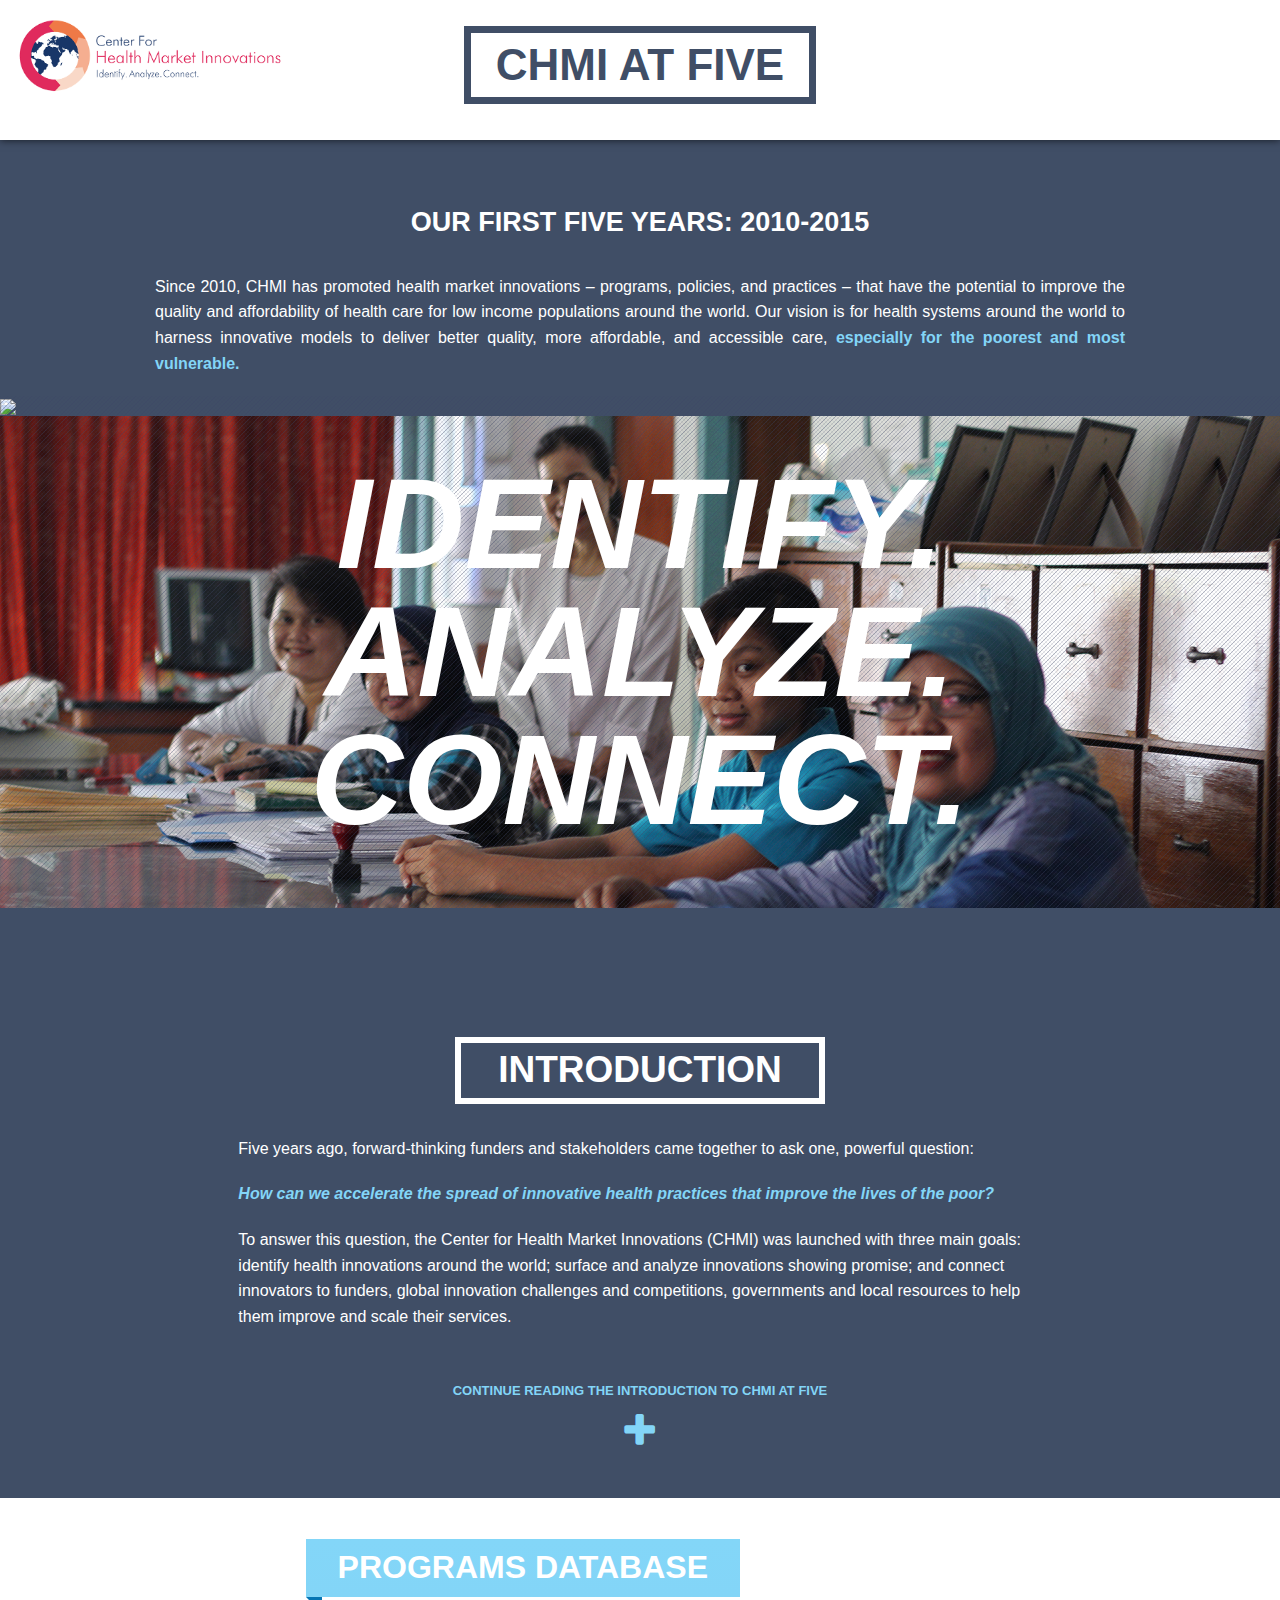
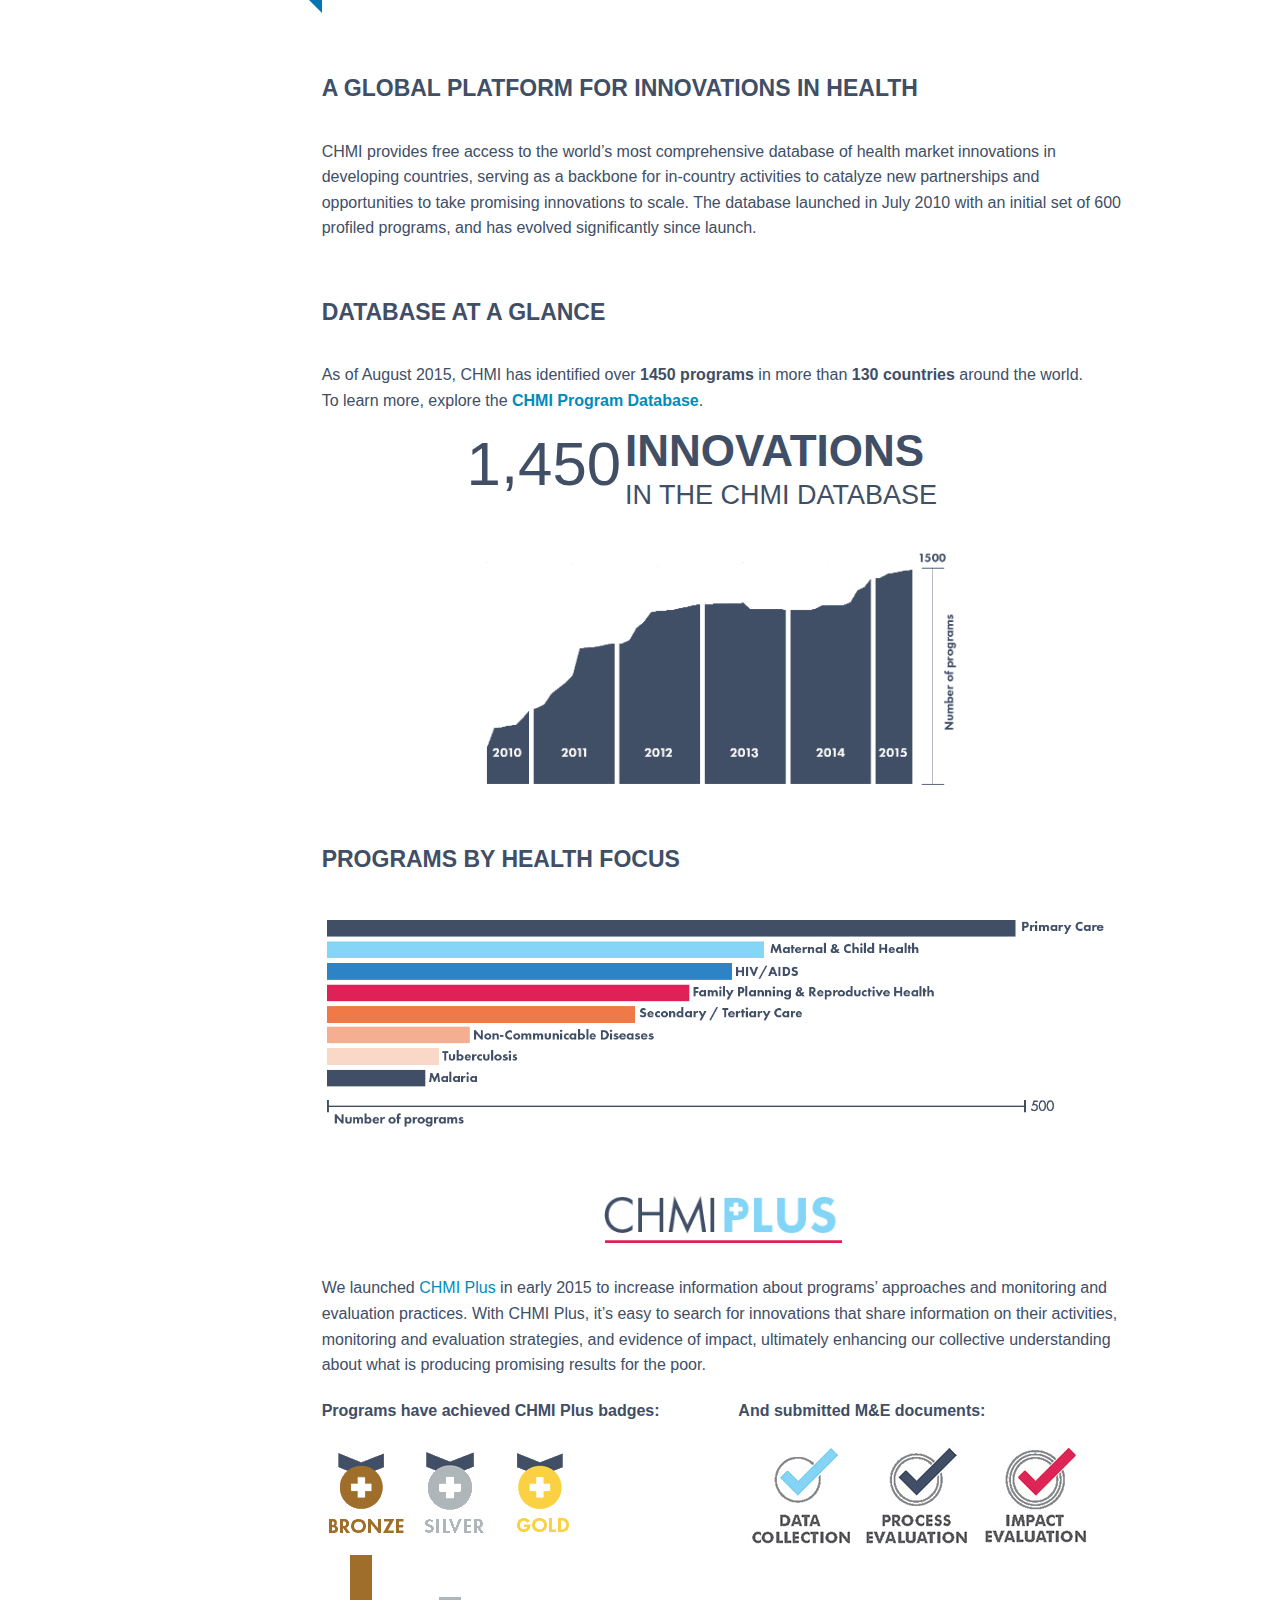
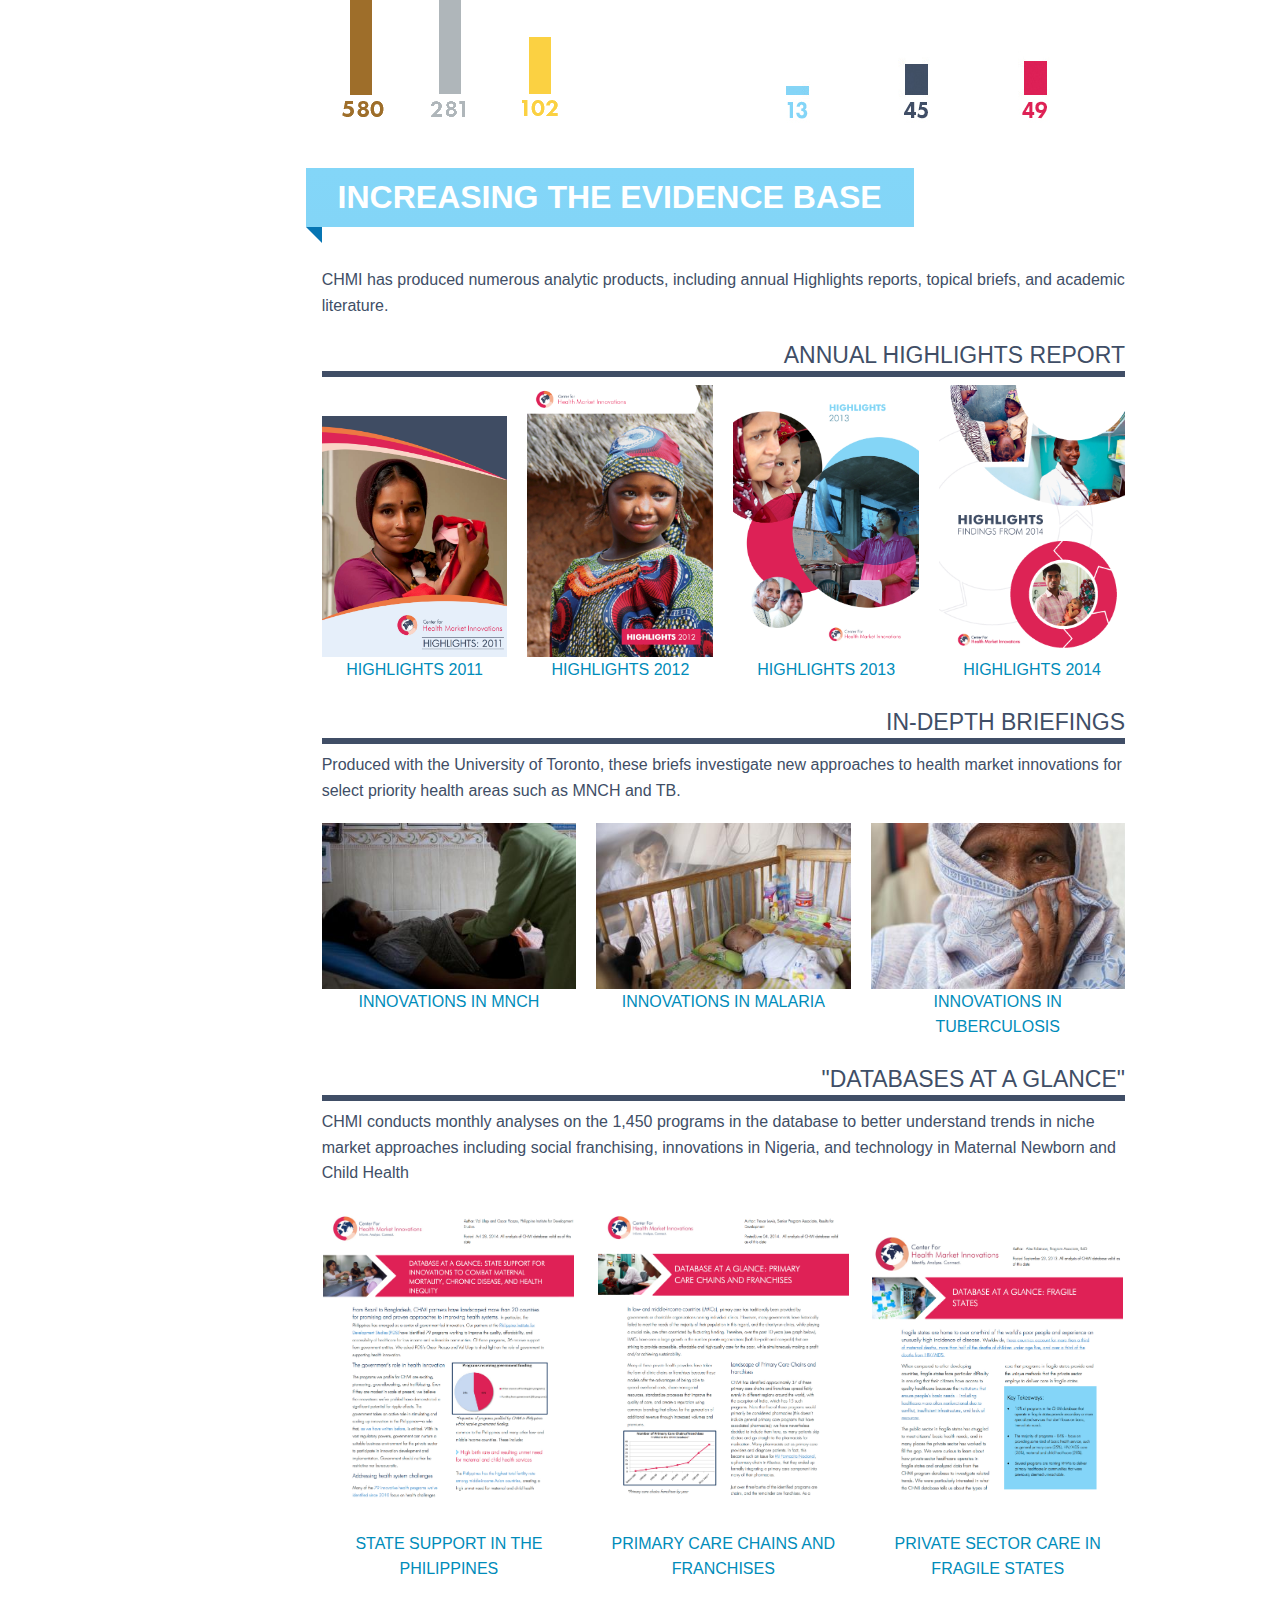
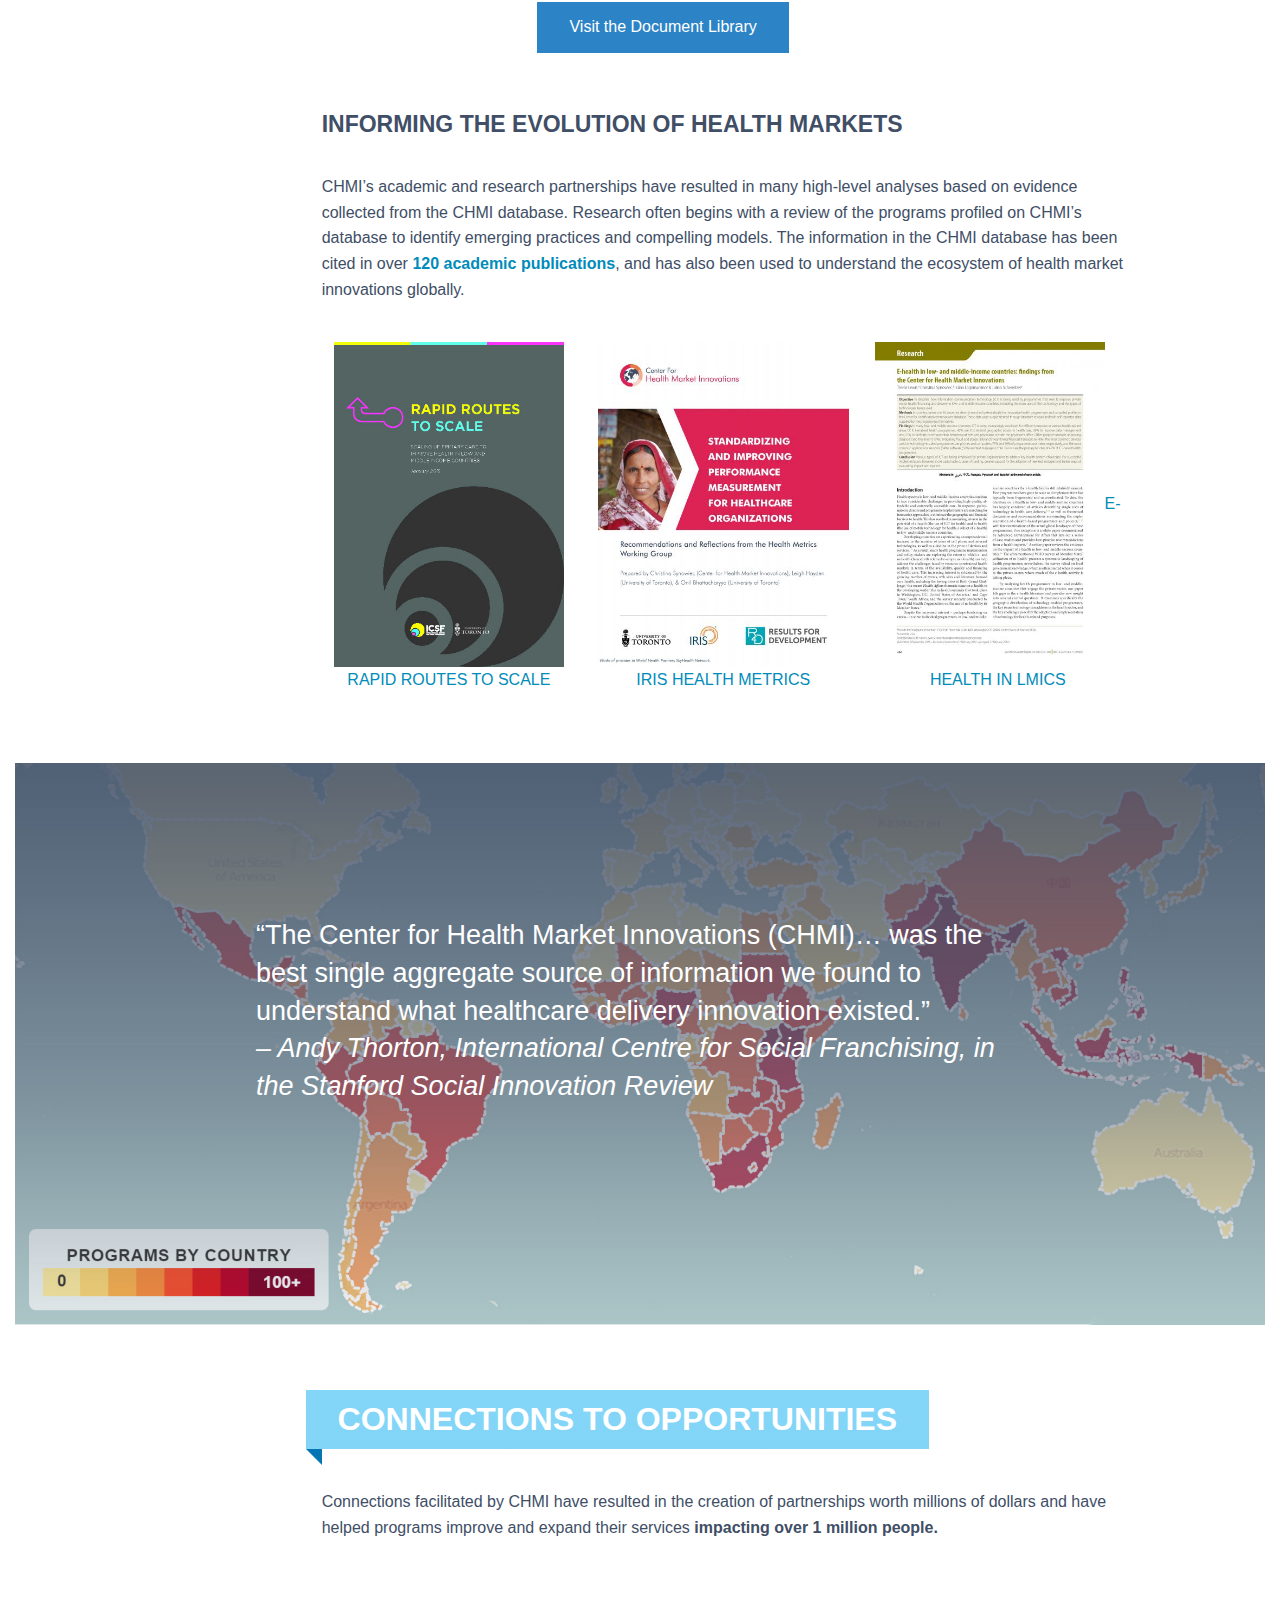
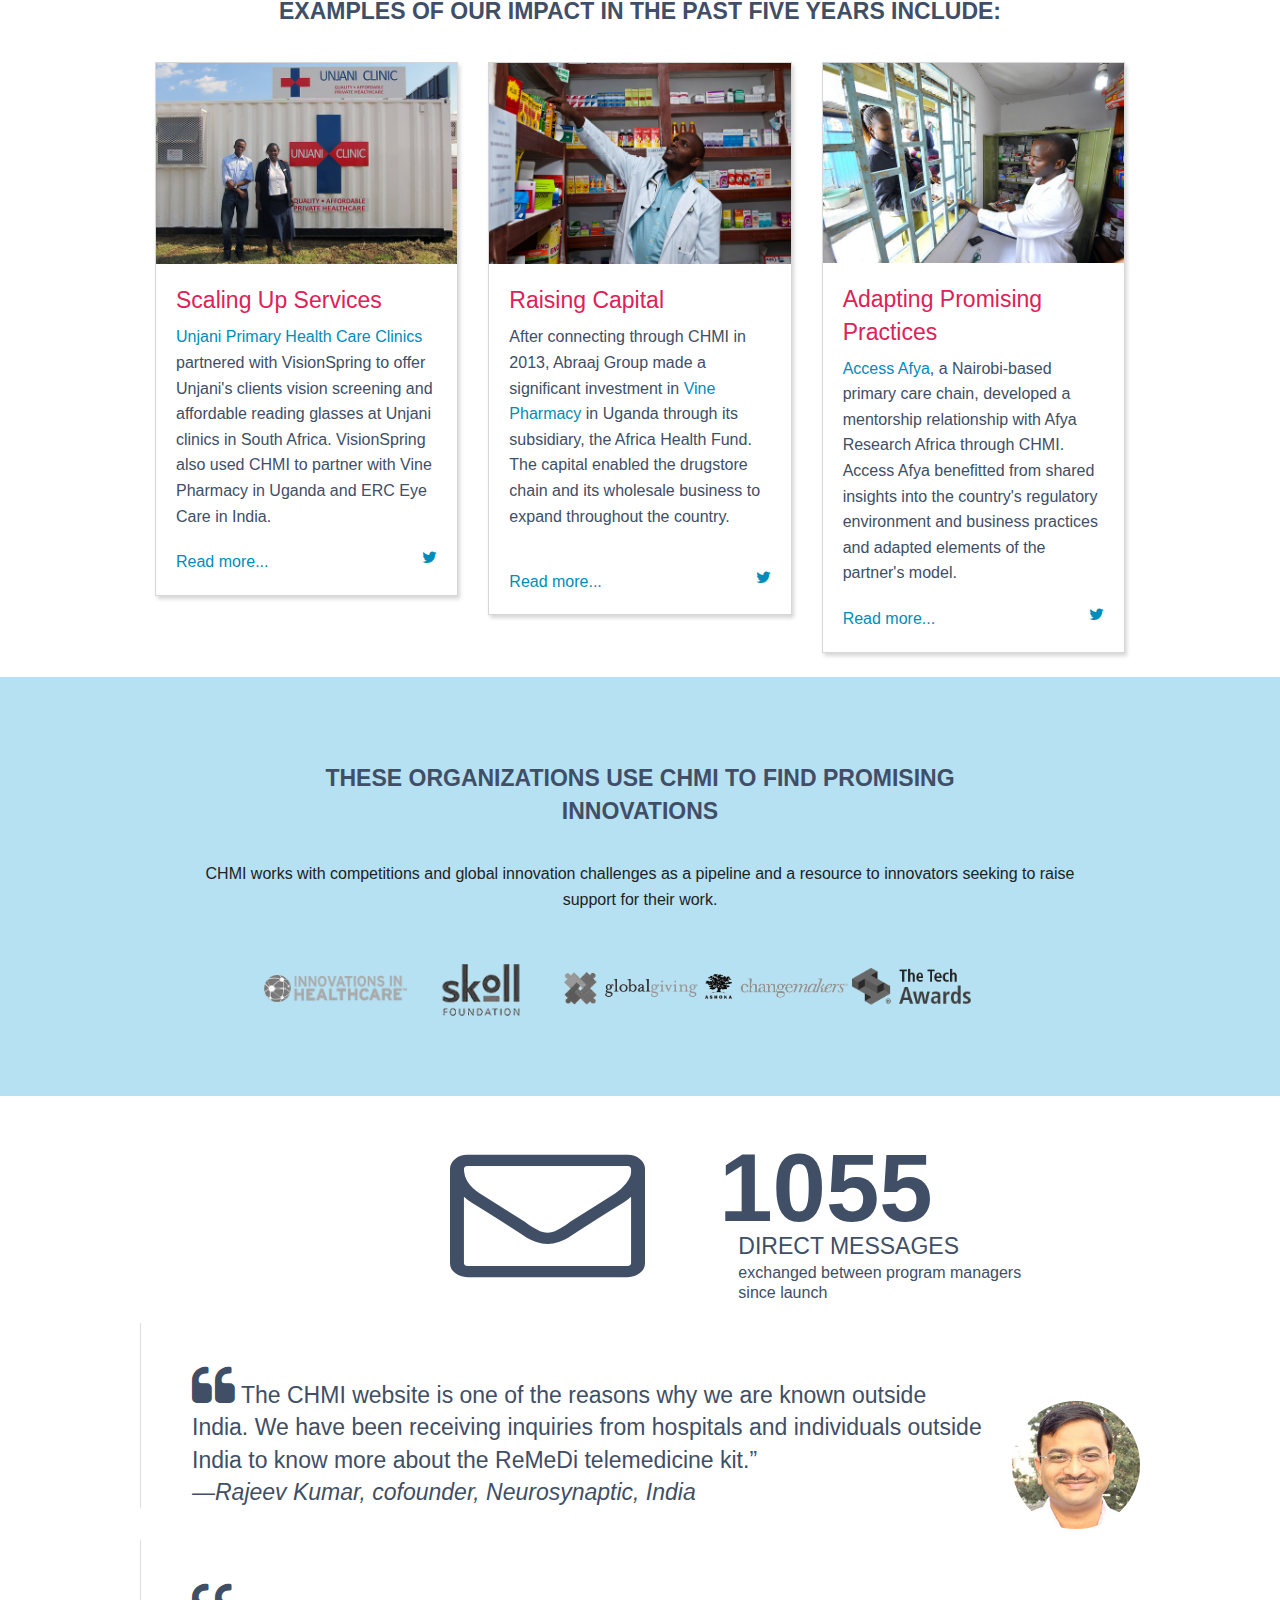
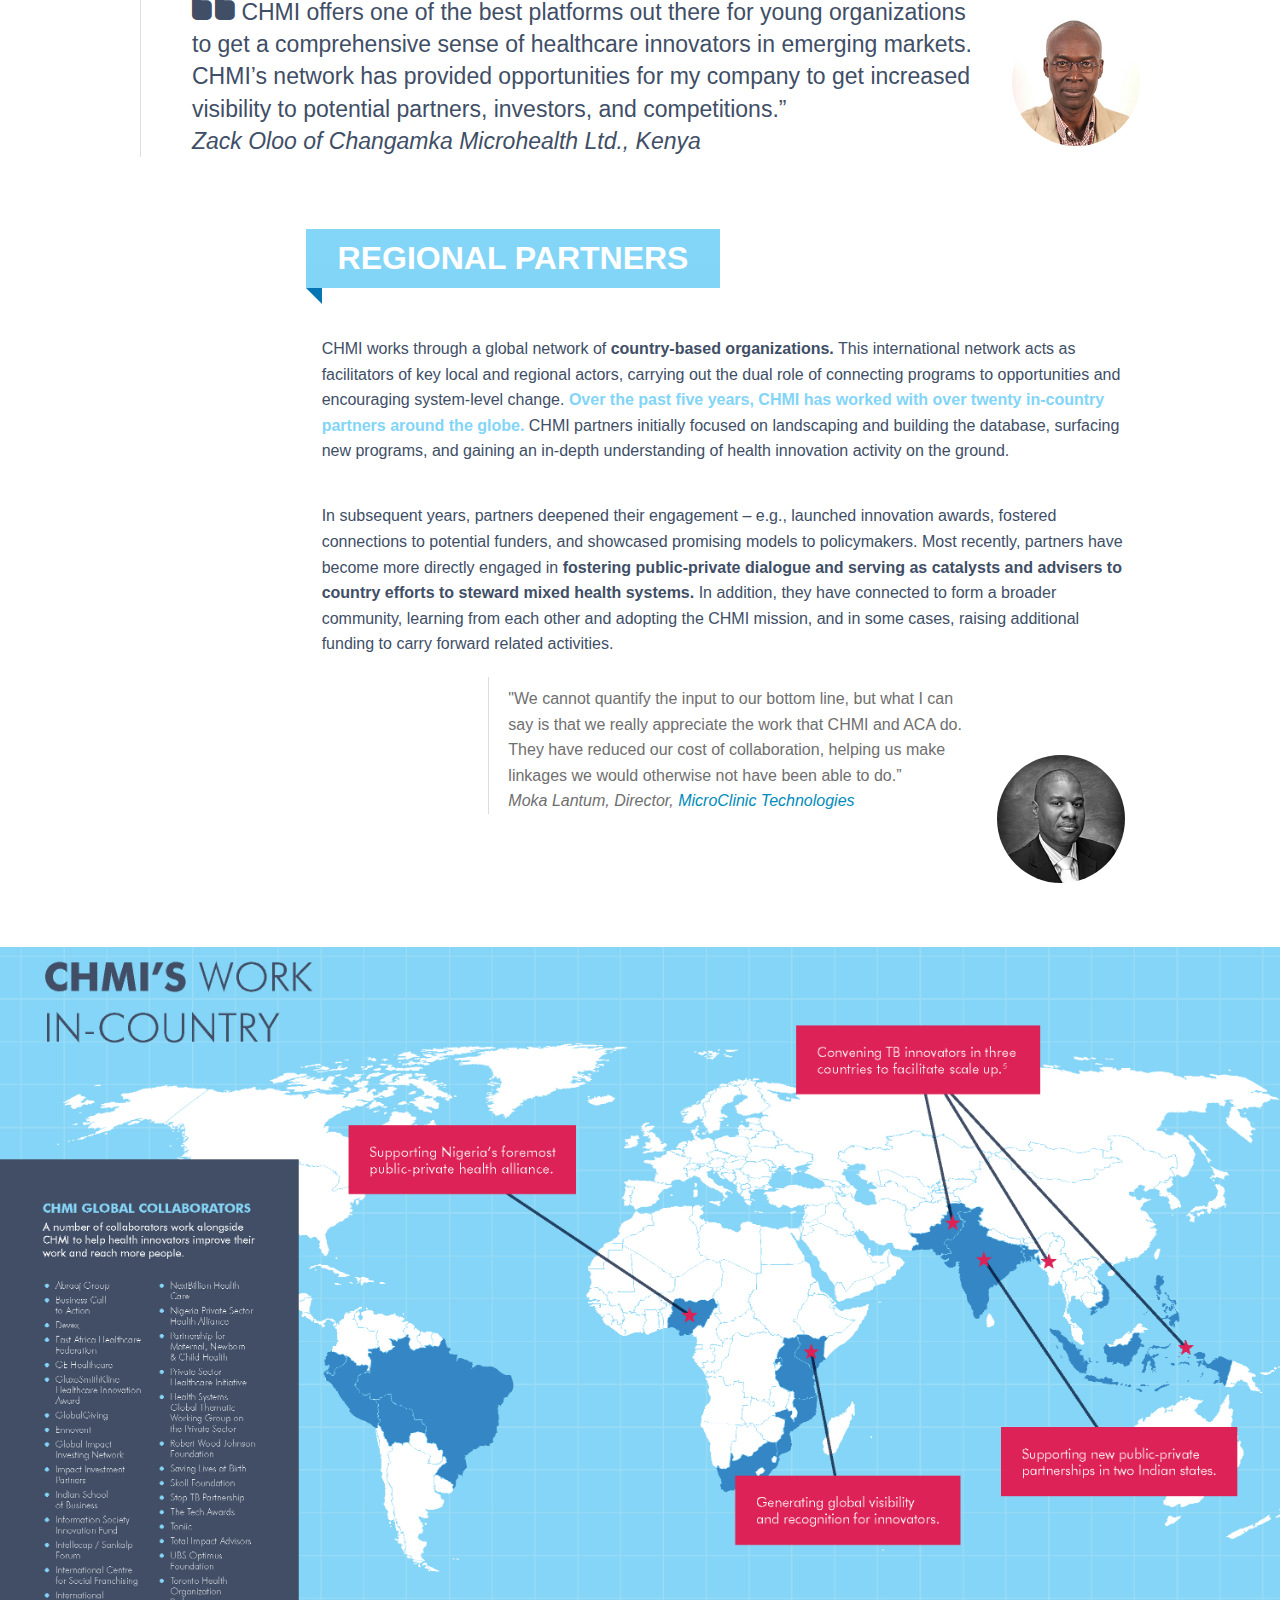
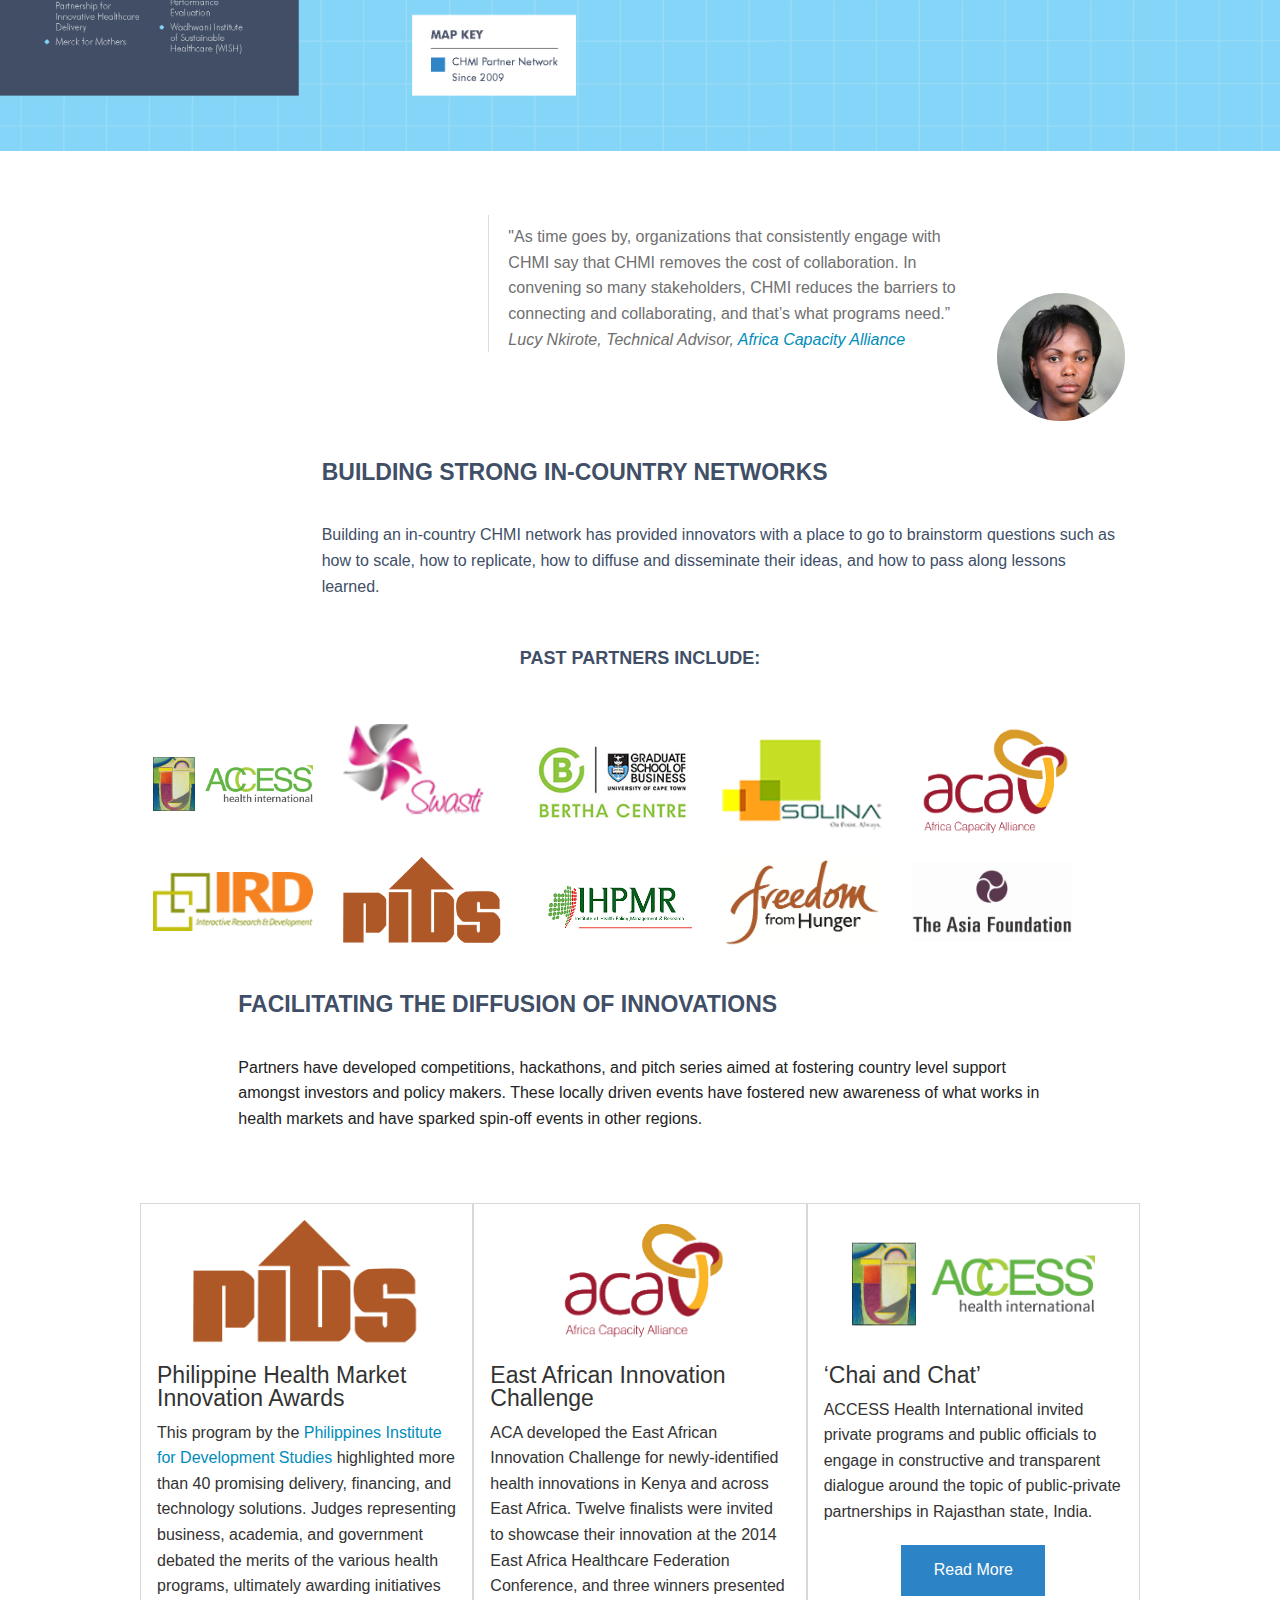
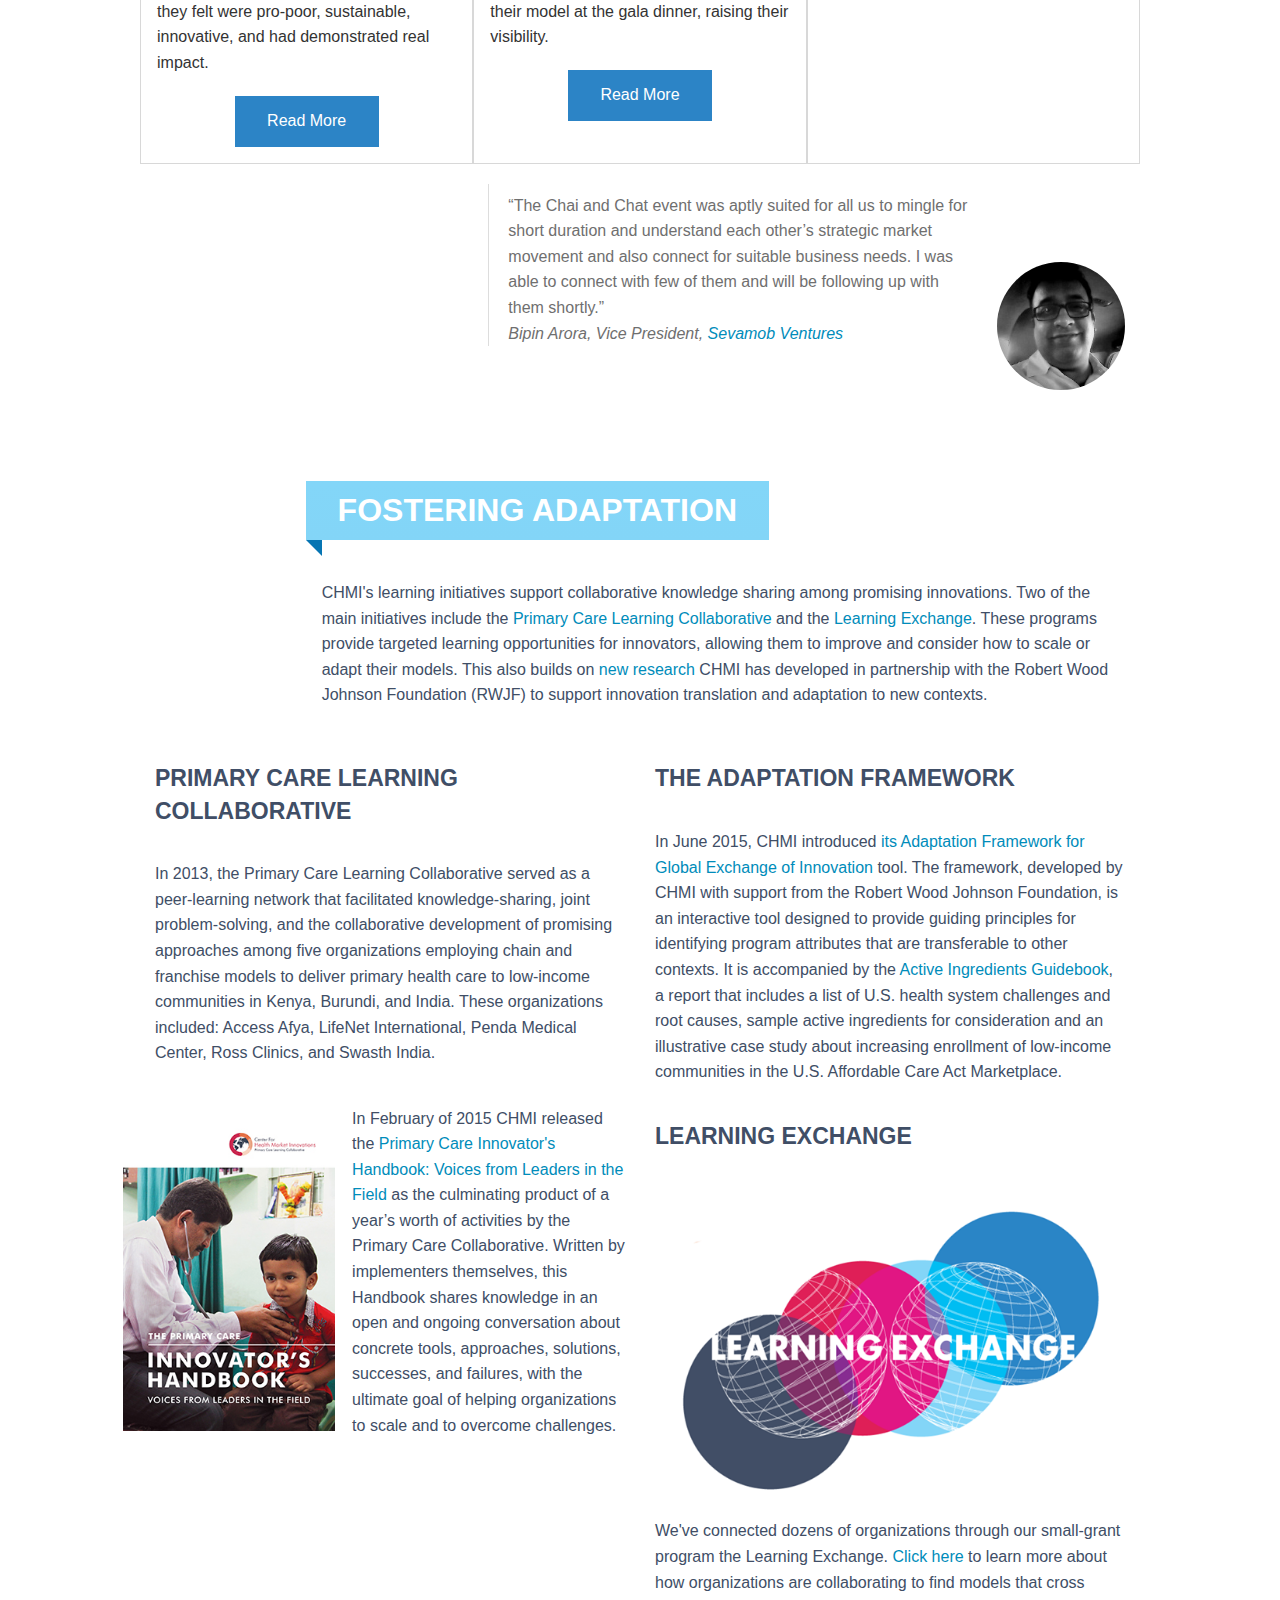
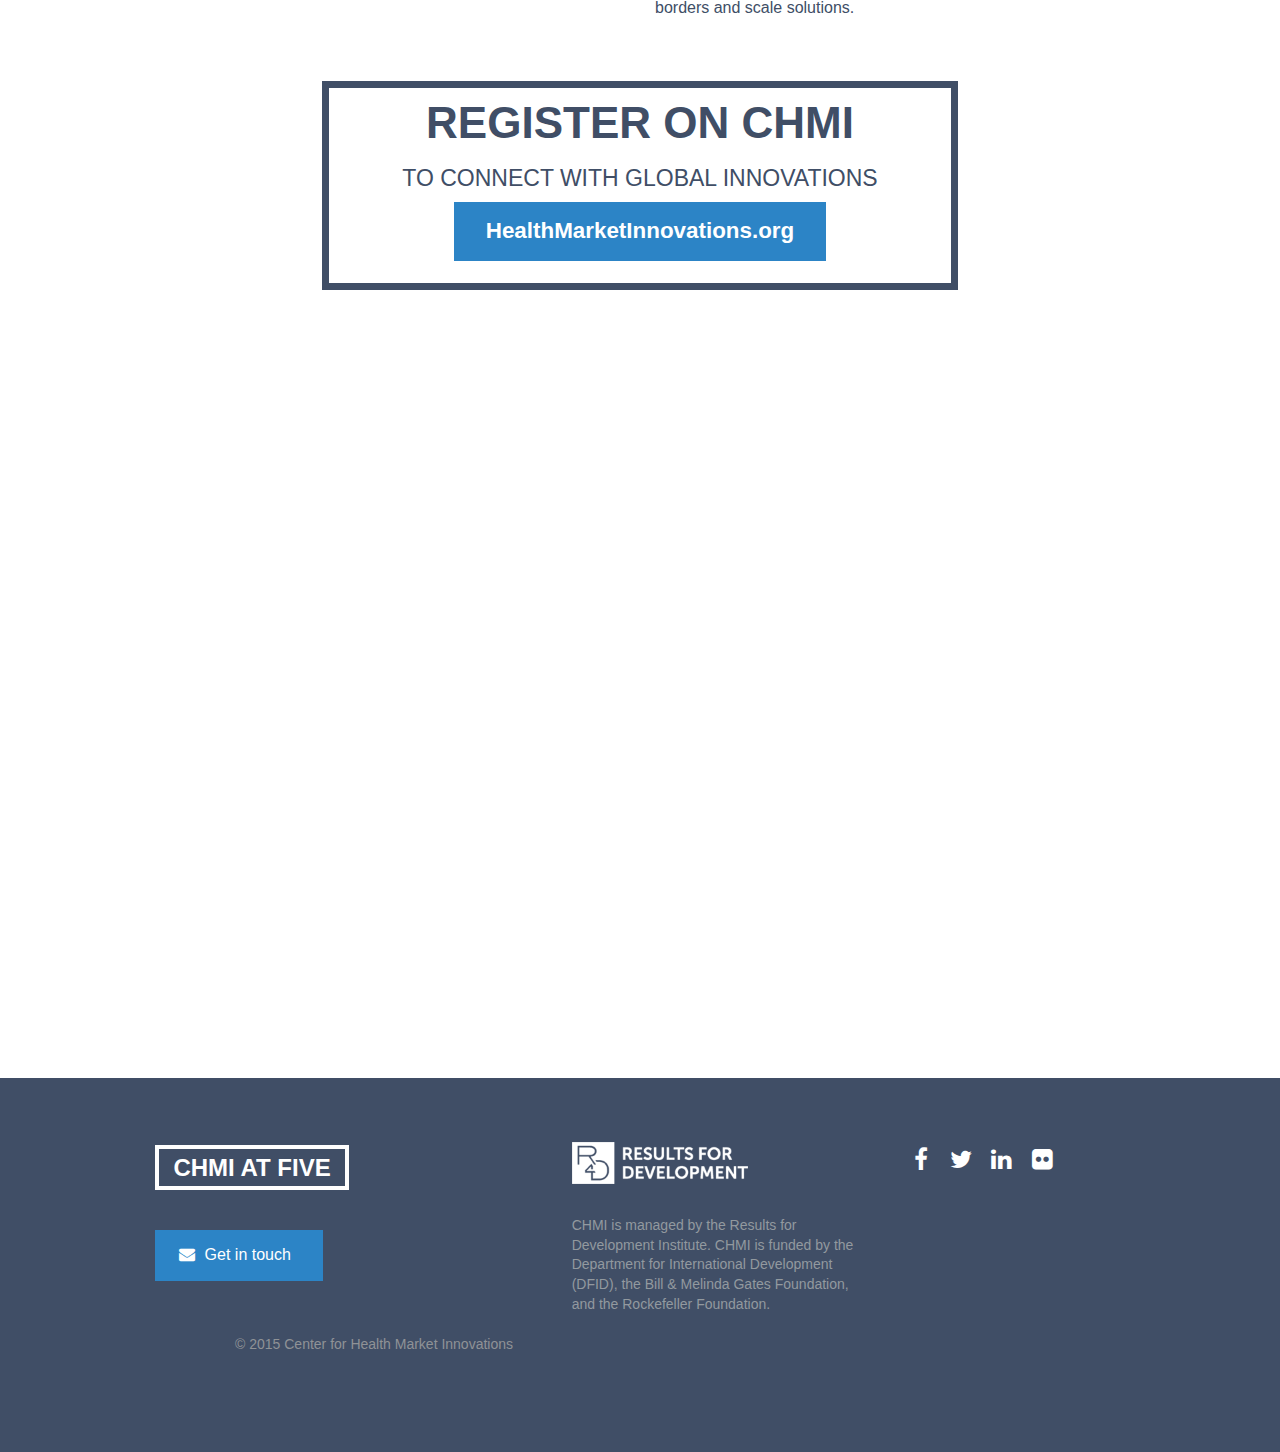
==== commit 4a28aab1: "removed italic font" ====
--- a/index.html
+++ b/index.html
@@ -658,8 +658,8 @@
                     </div>
 
                     <div class="small-12 medium-12 large-3 columns">
-                        <div class="inline-list social" style="margin-left: 2em">
-                            <a class="fa fa-facebook" href="http://www.facebook.com/HealthMarketInnovations" style="font-style: italic"></a> <a class="fa fa-twitter" href="http://twitter.com/CHMInnovations" style="font-style: italic"></a> <a class="fa fa-linkedin" href="http://www.linkedin.com/grp/home?gid=5038726" style="font-style: italic"></a> <a class="fa fa-flickr" href="http://flickr.com/photos/healthmarketinnovations/" style="font-style: italic"></a>
+                        <div class="inline-list social">
+                            <a class="fa fa-facebook" href="http://www.facebook.com/HealthMarketInnovations"></a> <a class="fa fa-twitter" href="http://twitter.com/CHMInnovations"></a> <a class="fa fa-linkedin" href="http://www.linkedin.com/grp/home?gid=5038726"></a> <a class="fa fa-flickr" href="http://flickr.com/photos/healthmarketinnovations/"></a>
                         </div>
                     </div>
                 </div>
@@ -668,7 +668,7 @@
 
         <script src="http://code.jquery.com/jquery-1.11.0.min.js" type="text/javascript"></script> <script src="http://code.jquery.com/jquery-migrate-1.2.1.min.js" type="text/javascript"></script> <script src="js/vendor/jquery.js"></script> <script src="js/foundation.min.js"></script> <script>
 $(document).foundation();
-        </script> <script src="js/foundation/foundation.equalizer.js"></script> <script src="js/foundation/foundation.accordion.js"></script> <script src="js/foundation/foundation.topbar.js"></script> <script src="js/app.js"></script> <script src="js/init.js"></script> <script src="js/odometer.js"></script> <script>
+        </script> <script src="js/foundation/foundation.equalizer.js"></script> <script src="js/foundation/foundation.topbar.js"></script> <script src="js/app.js"></script> <script src="js/init.js"></script> <script src="js/odometer.js"></script> <script>
 setTimeout(function(){
         odometer.innerHTML = 1450;
         }, 1000);
